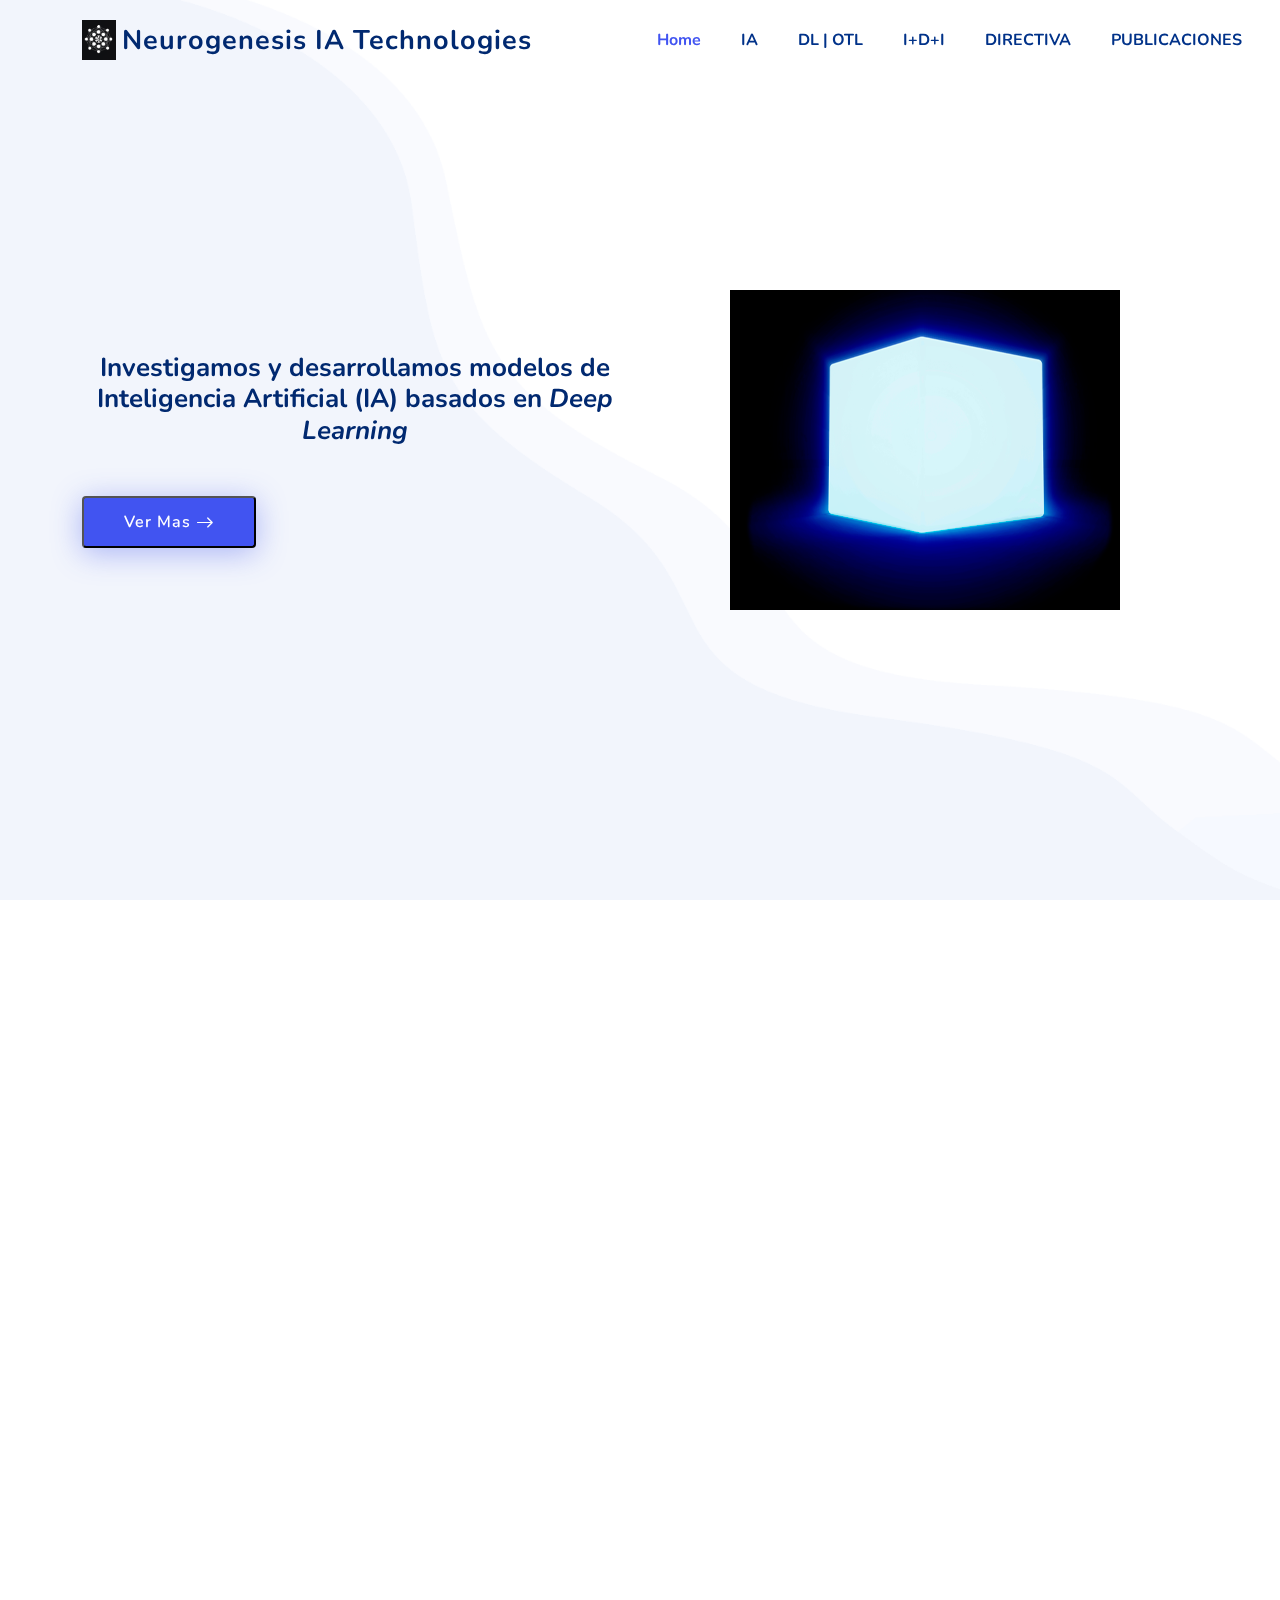
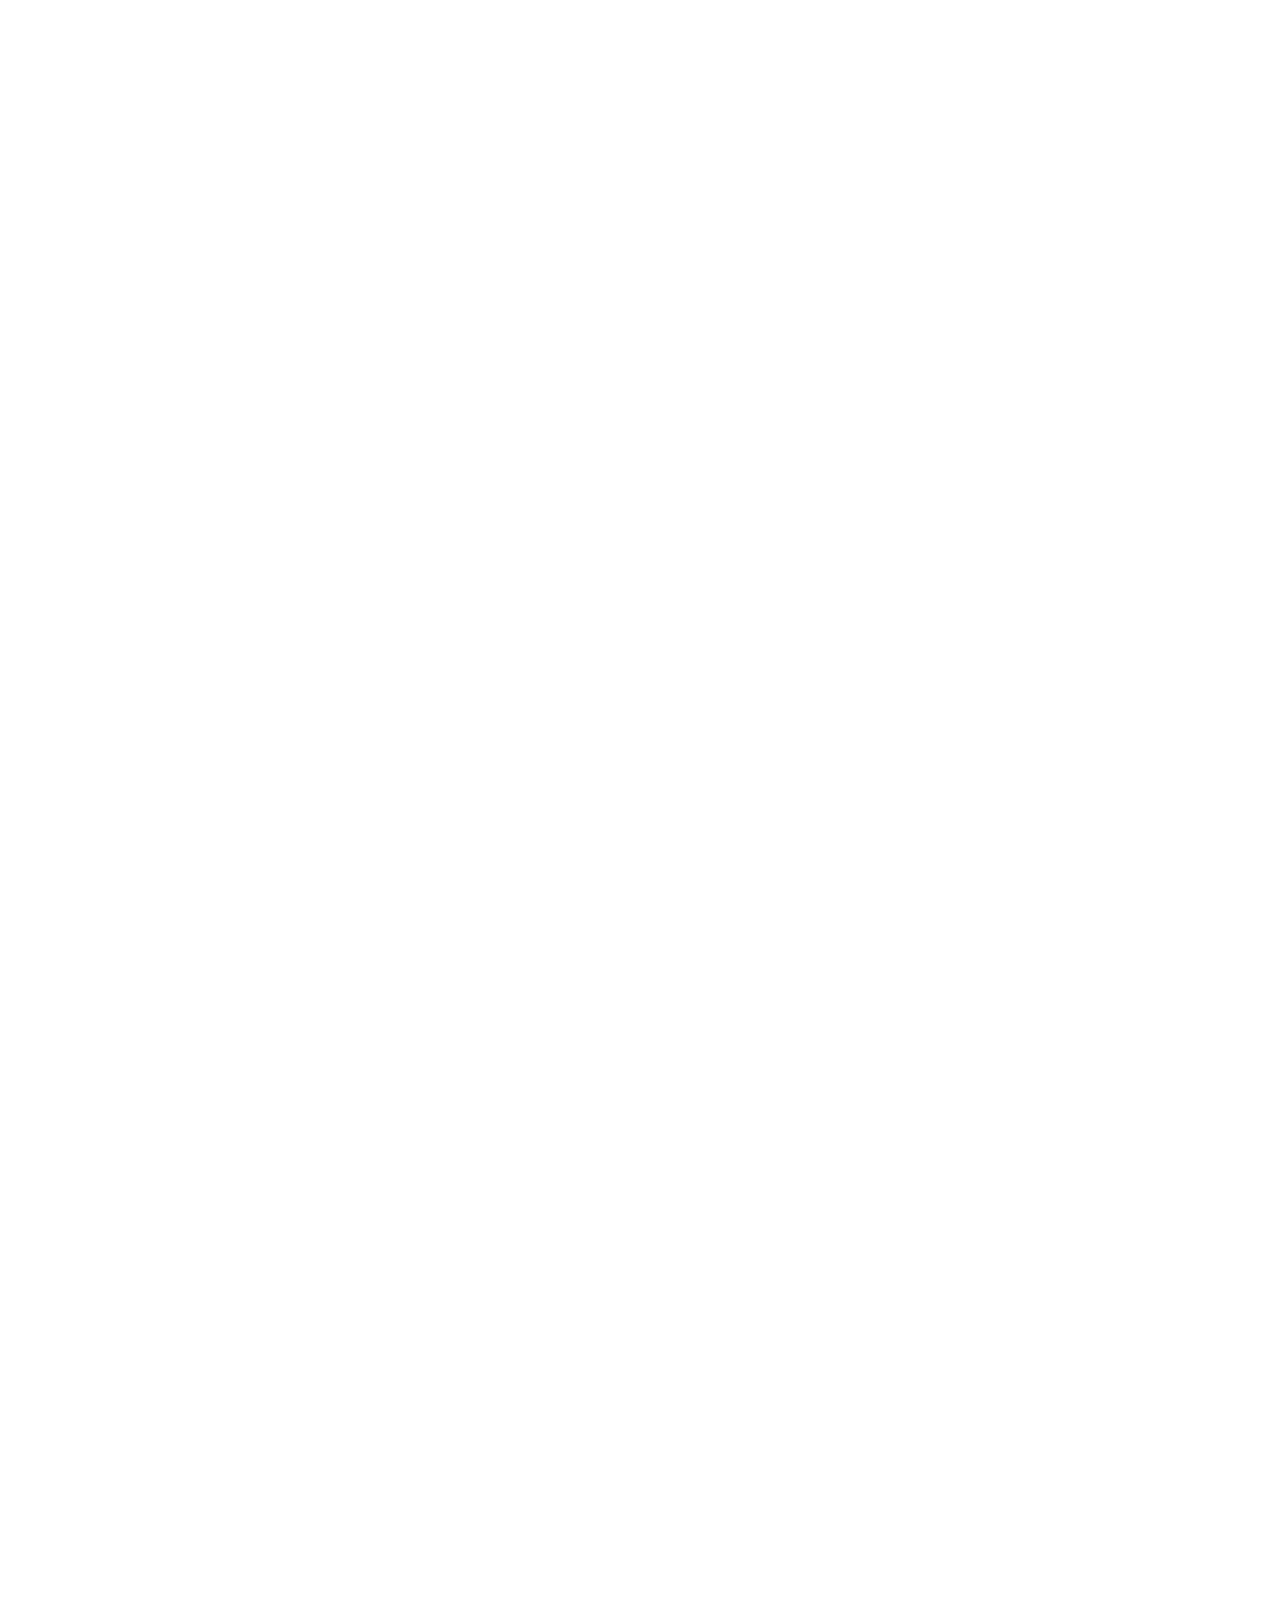
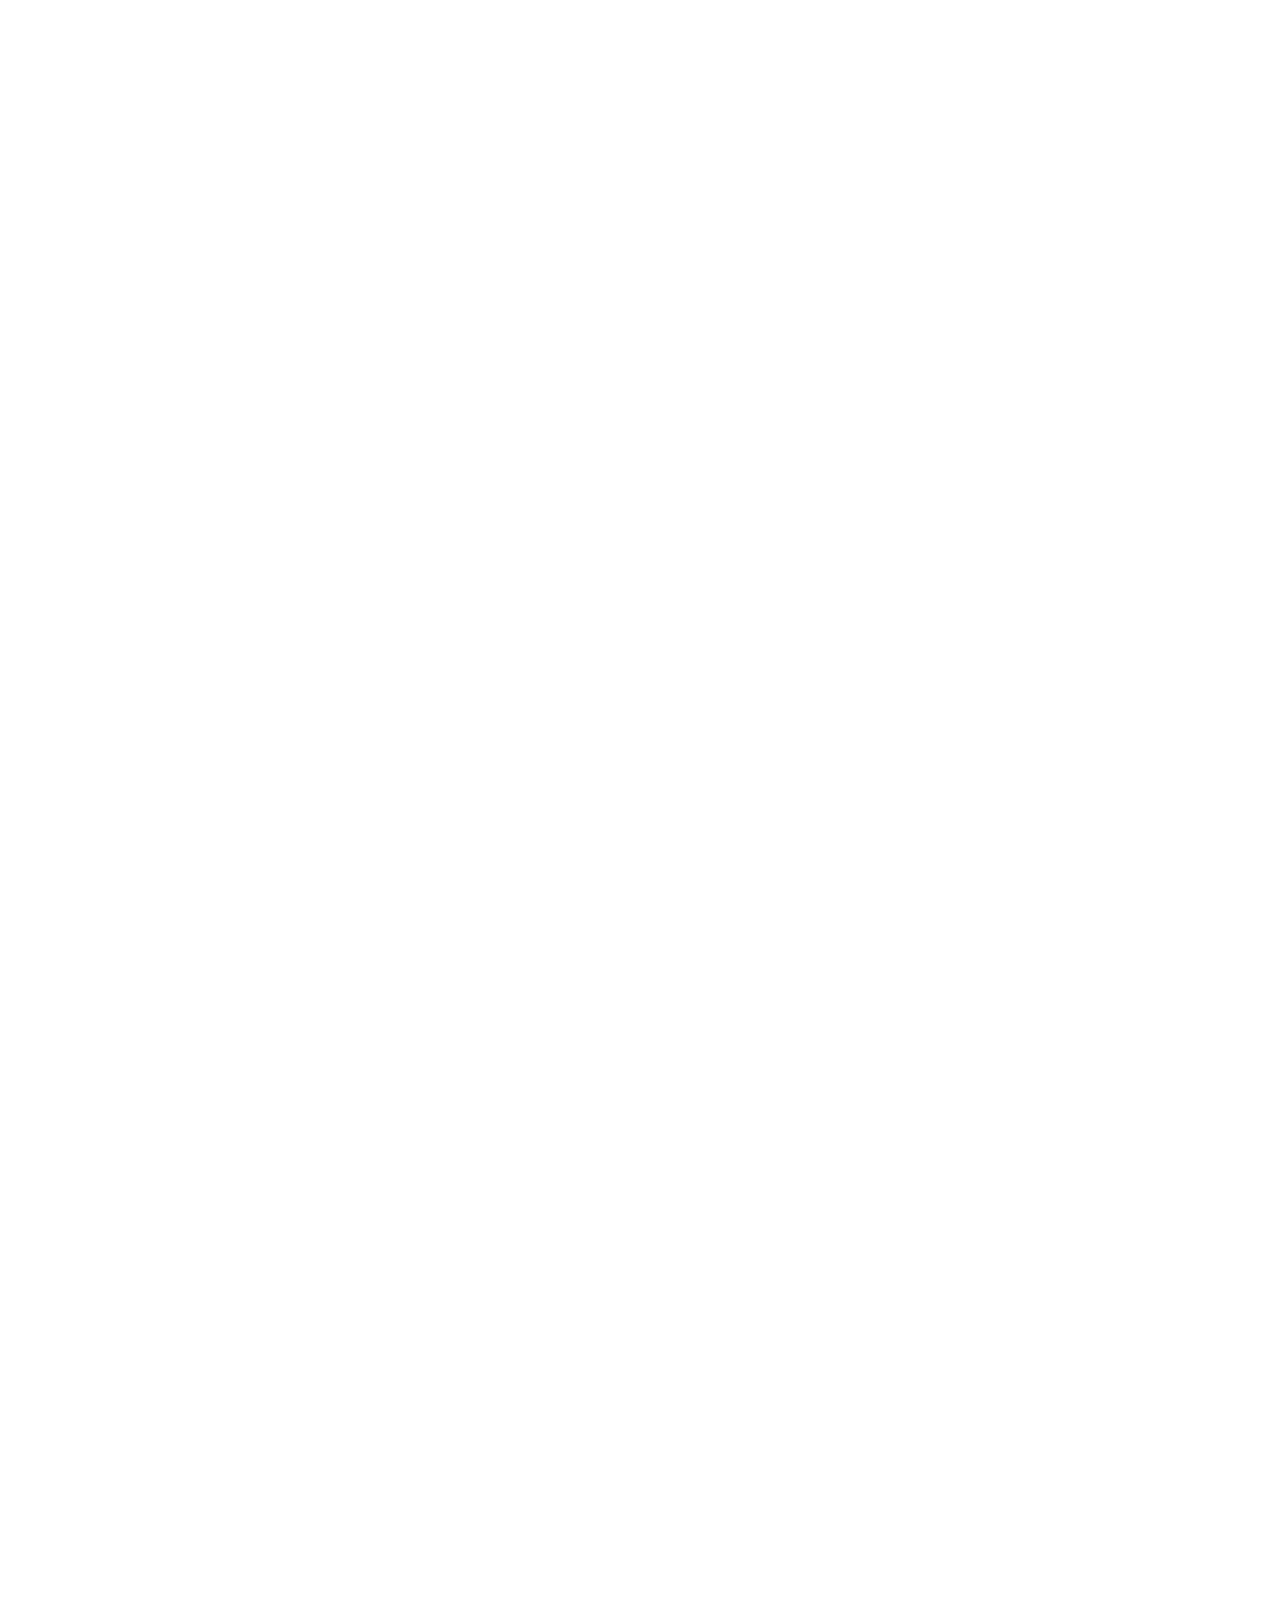
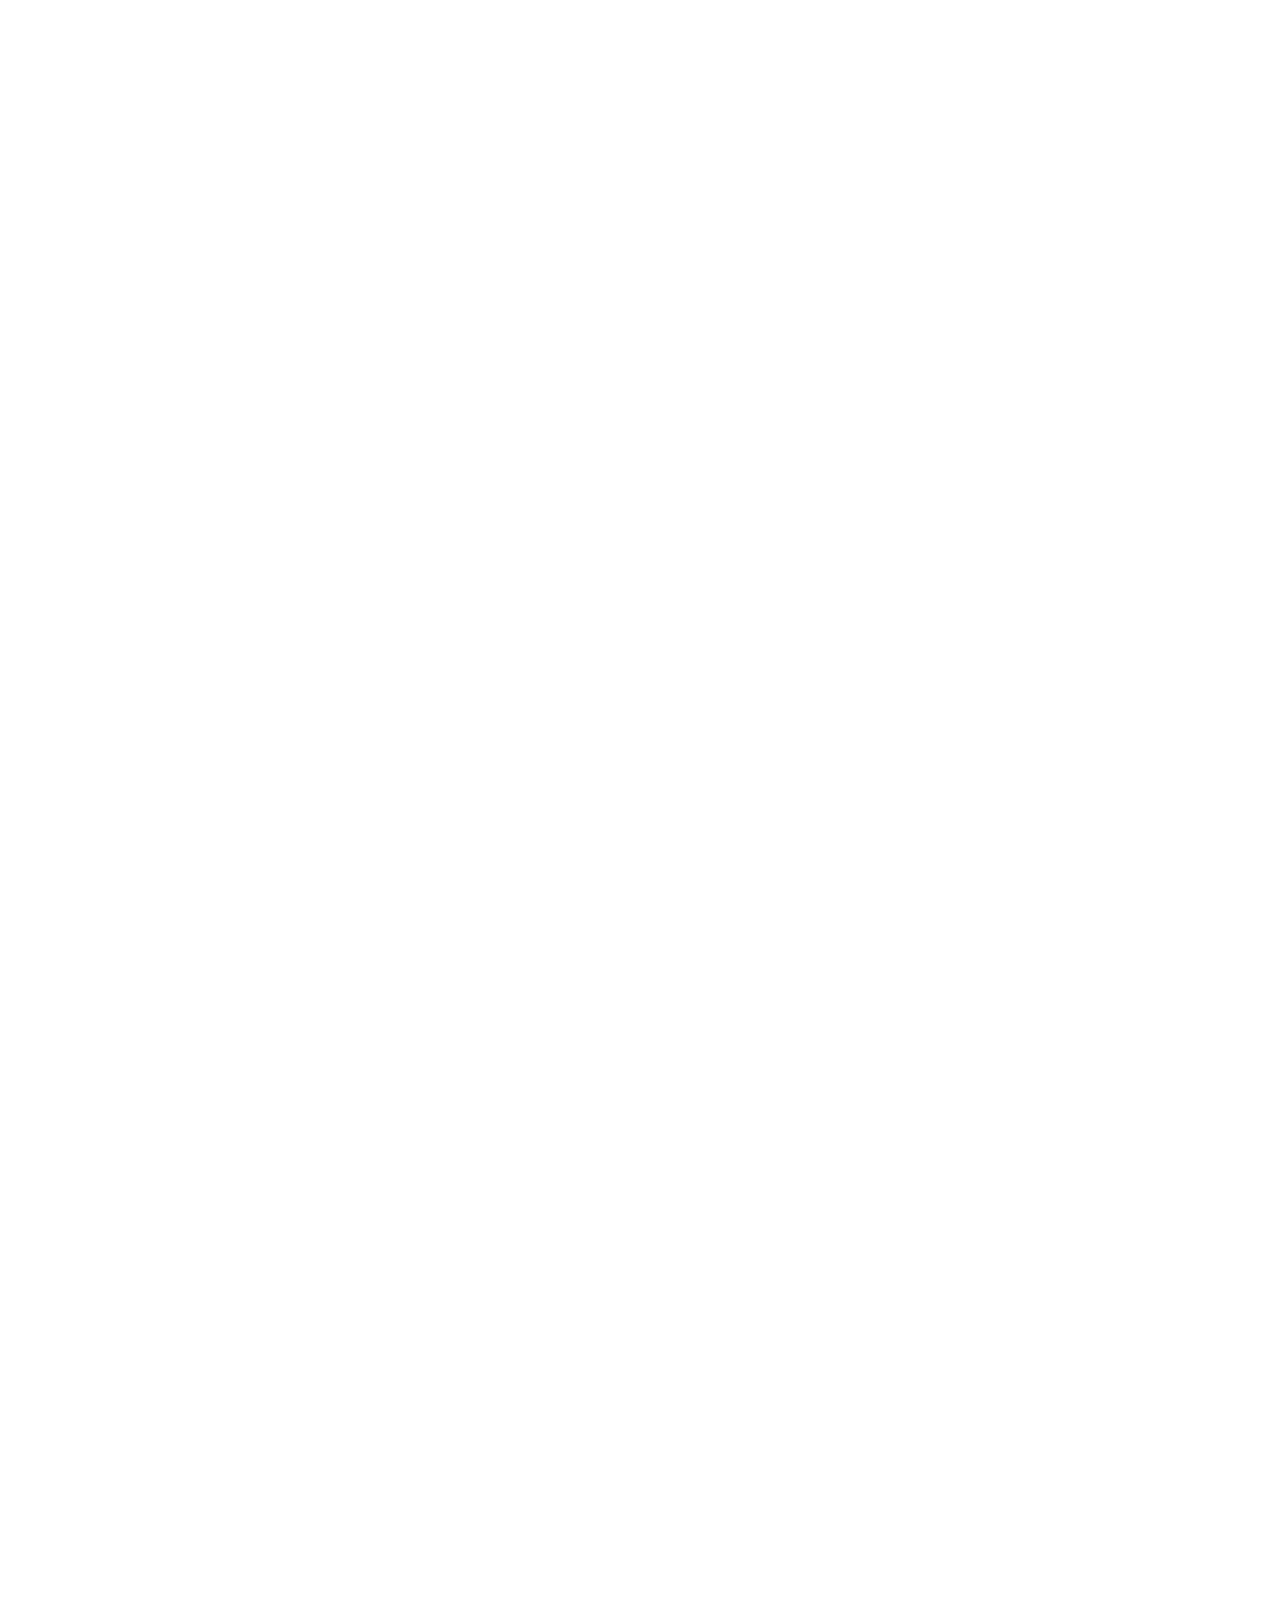
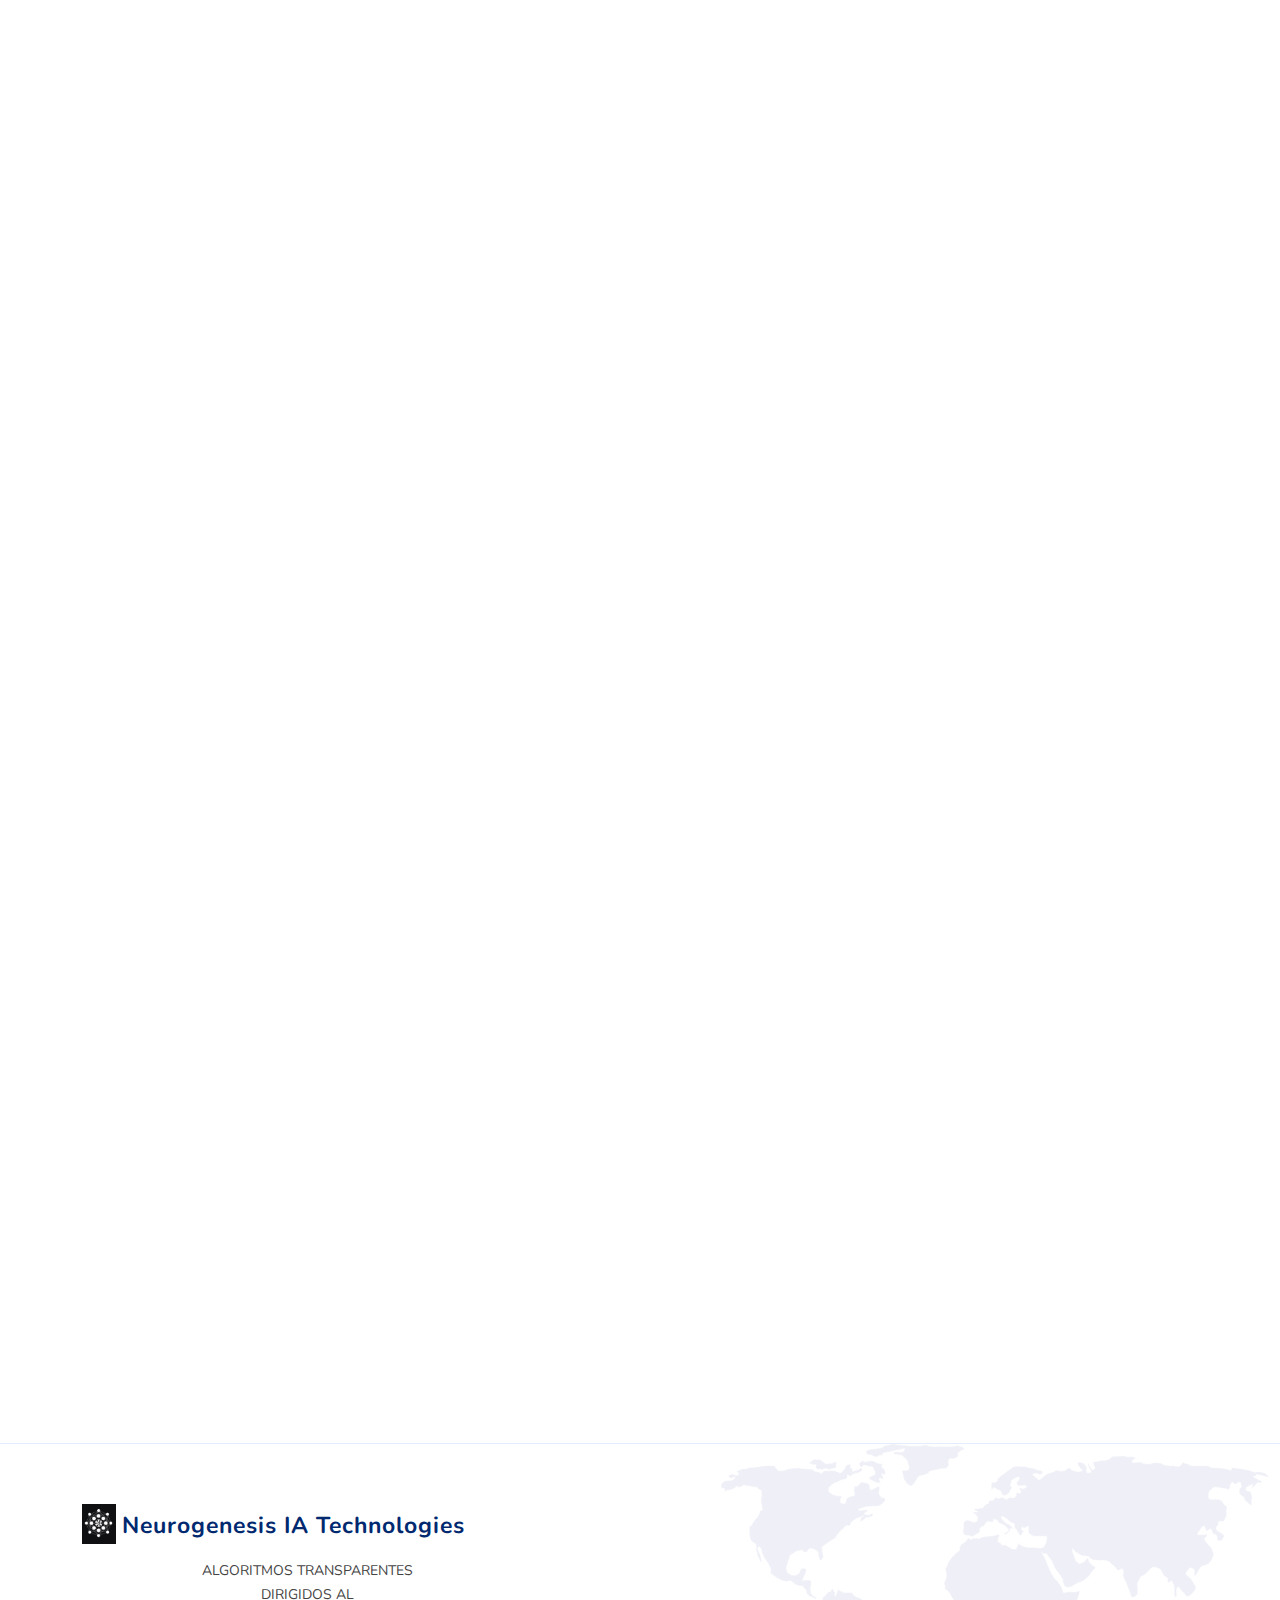
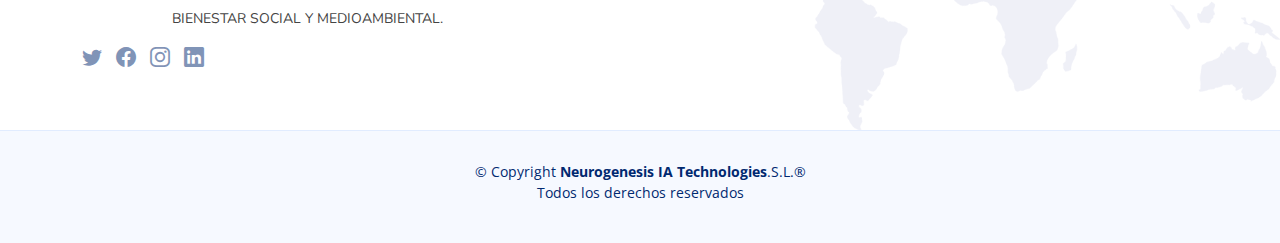
==== index.html @ 52e2e136 "Initial commit" ====
<!DOCTYPE html>
<html lang="en">

<head>
  <meta charset="utf-8">
  <meta content="width=device-width, initial-scale=1.0" name="viewport">

  <title>FlexStart Bootstrap Template - Index</title>
  <meta content="" name="description">

  <meta content="" name="keywords">

  <!-- Favicons -->
  <link href="assets/img/favicon.png" rel="icon">
  <link href="assets/img/apple-touch-icon.png" rel="apple-touch-icon">

  <!-- Google Fonts -->
  <link href="https://fonts.googleapis.com/css?family=Open+Sans:300,300i,400,400i,600,600i,700,700i|Nunito:300,300i,400,400i,600,600i,700,700i|Poppins:300,300i,400,400i,500,500i,600,600i,700,700i" rel="stylesheet">

  <!-- Vendor CSS Files -->
  <link href="assets/vendor/bootstrap/css/bootstrap.min.css" rel="stylesheet">
  <link href="assets/vendor/bootstrap-icons/bootstrap-icons.css" rel="stylesheet">
  <link href="assets/vendor/glightbox/css/glightbox.min.css" rel="stylesheet">
  <link href="assets/vendor/remixicon/remixicon.css" rel="stylesheet">
  <link href="assets/vendor/swiper/swiper-bundle.min.css" rel="stylesheet">
  <link href="assets/vendor/aos/aos.css" rel="stylesheet">
  
  
  <!-- Template Main CSS File -->
  <link href="assets/css/style.css" rel="stylesheet">

  <!-- =======================================================
  * Template Name: FlexStart - v1.11.1
  * Template URL: https://bootstrapmade.com/flexstart-bootstrap-startup-template/
  * Author: BootstrapMade.com
  * License: https://bootstrapmade.com/license/
  ======================================================== -->
</head>

<body>

  <!-- ======= Header ======= -->
  <header id="header" class="header fixed-top">
    <div class="container-fluid container-xl d-flex align-items-center justify-content-between">

      <a href="index.html" class="logo d-flex align-items-center">
        <img src="assets/img/logo.png" alt="">
        <span>Neurogenesis IA Technologies</span>
      </a>

      <nav id="navbar" class="navbar">
        <ul>
          <li><a class="nav-link scrollto active" href="#hero">Home</a></li>
          <li><a class="nav-link scrollto" href="#about">IA</a></li>
          <li><a class="nav-link scrollto" href="#services">DL | OTL</a></li>
          <li><a class="nav-link scrollto" href="#values">I+D+I</a></li>
          <li><a class="nav-link scrollto" href="#team">DIRECTIVA</a></li>
          <li><a class="nav-link scrollto" href="#recent-blog-posts">PUBLICACIONES</a></li>
          <li><a class="nav-link scrollto" href="#contact">CONTACTO</a></li>
          
        </ul>
        <i class="bi bi-list mobile-nav-toggle"></i>
      </nav><!-- .navbar -->

    </div>
  </header><!-- End Header -->

  <!-- ======= Hero Section ======= -->
  <section id="hero" class="hero d-flex align-items-center">

    <div class="container">
      <div class="row">
        <div class="col-lg-6 d-flex flex-column justify-content-center">
        <h1 data-aos="fade-up">Investigamos y desarrollamos modelos de Inteligencia Artificial (IA) basados en <i>Deep
            Learning</i> </h1>
        
      
          <span class="hideText" id="hideText" >  
            <h2 data-aos="fade-up" data-aos-delay="400"> DL | OTL es nuestra tecnología creada y patentada que interpreta el Deep Learning  para soluciones en ámbitos como la Seguridad,el Bienestar Social o la protección o la recuperación Medioambiental.
            El deep learning o aprendizaje profundo es la doctrina más compleja y desconocida dentro del machine learning. Consiste en un modelo formado por una red neuronal con un número profundo de capas de aprendizaje que posibilita unas características en el método de aprendizaje de la inteligencia artificial), cuya innovación aporte algoritmosint erpretables que posibiliten la regulación legislativa de los modelos de Inteligencia Artificial de sectores donde, por cuestiones de   interpretabilidad, se requiera de una justificación de la decisión que arroja el modelo de Red Neuronal. Para este acometido hacemos uso de la tecnología creada y patentada por nuestra empresa, a la que hemos llamado: DL | OTL</h2>
          </span>
          <div data-aos="fade-up" data-aos-delay="600">
            <div class="text-center text-lg-start">
              <button href="" class="btn-get-started scrollto d-inline-flex align-items-center justify-content-center align-self-center"
              id="leerMas_btn">
                   <span>Ver Mas</span>
                <i class="bi bi-arrow-right"></i>
              </button>
            </div>
          </div>
        </div>
        <div class="col-lg-6 hero-img" data-aos="zoom-out" data-aos-delay="200">
          <img src="assets/img/hero-img.png" class="img-fluid" alt="">
        </div>
      </div>
      </div>
    </div>

  </section><!-- End Hero -->

  <main id="main">
    <!-- ======= About Section ======= -->
    <section id="about" class="about">

      <div class="container" data-aos="fade-up">
        <div class="row gx-0">

          <div class="col-lg-6 d-flex flex-column justify-content-center" data-aos="fade-up" data-aos-delay="200">
            <div class="content">
              <h3>Qué es IA</h3>
              <h2>INTELIGENCIA ARTIFICIAL</h2>
              
              <span class="hideText1" id="hideText1" >
               <p class="p_video">Aunque se asocie comúnmente con la inteligencia humana, lo cierto es que la IA no pretende reemplazar al hombre ni           arrebatarle su trabajo o propósito de vida.<br>
                <a id="mas-video-0" data-bs-toggle="collapse" href="https://web.archive.org/web/20221024125037/https://www.neurogenesis.es/#video-0" role="button" aria-expanded="false" aria-controls="video-1" class="txt-weight-red-bold"></a>
               </p>
                <p>
                La IA, actualmente, es una herramienta, una gran cantidad de algoritmos, alimentados con datos correctos, donde cada modelo de           <i>Machine Learning</i> (ML) toma la información necesaria para aprender a mejorar sus patrones de forma autónoma.
                Esta sería la definición más básica para explicar la capacidad de una máquina en los procesos resolutivos al momento de arrojar un       resultado y su bondad o maldad dependerá del uso que pretendamos darle.
                </p>
              <p>Por este motivo, no es adecuado hacer juicios de valor sobre una IA es buena o mala: la IA será “buena” o “mala” según sea diseñada o       utilizada por el ser humano.
              </p>
            </span>
              <div class="text-center text-lg-start">
              <button href="" class="btn-read-more d-inline-flex align-items-center justify-content-center align-self-center" id="leerMas_btn1">
                  <span>Ver Mas</span>
                  <i class="bi bi-arrow-right"></i>
                </button>
                  
              </div>

              <!--<h3>Qué es DL | OTL</h3>
              <h2>DEEP LEARNING | ON THE LIGHT</h2>
              <p>
                DL | OTL es capaz de interpretar el DEEP LEARNING,
                eliminando el <i>Blackbox</i> que actualmente impide conocer el proceso
                que lleva a la conclusión obtenida por la IA y nuestra voluntad de innovar mediante la creación de algoritmos que posean el mayor número de aplicaciones posibles que posibiliten la regulación legislativa de los modelos de Inteligencia Artificial de sectores donde, por cuestiones de interpretabilidad, se requiera de una justificación de la decisión que arroja el modelo de
                Red Neuronal
              </p>
              <div class="text-center text-lg-start">
                <a href="#" class="btn-read-more d-inline-flex align-items-center justify-content-center align-self-center">
                  <span>Read More</span>
                  <i class="bi bi-arrow-right"></i>
                </a>-->
              </div>
            </div>
          

          <div class="col-lg-6 d-flex flex-column align-items-center" data-aos="zoom-out" data-aos-delay="200">
            <img src="assets/img/about.jpg" class="img-fluid1" alt="">
          <!--  <img src="assets/img/about.jpg" class="img-fluid2" alt="">-->
          </div>
        </div>
          
        </div>
      </div>

    </section><!-- End About Section -->

    <!-- ======= Values Section ======= -->
    <section id="values" class="values">

      <div class="container" data-aos="fade-up">

        <header class="section-header">
          <h2>Servicios </h2>
          <p>INVESTIGACION  - DESARROLLO - INNOVACION</p>
        </header>

        <div class="row">

          <div class="col-lg-4" data-aos="fade-up" data-aos-delay="200">
            
               <div class="box">
                 <h2>Línea de Investigación Biodiversidad FA1</h2>
                <img src="assets/img/values-1.png" class="img-fluid" alt="">
                <h3>Modelo DL | OTL con objetivo de <br>aumentar el número de colmenas en parques naturales</h3><br><br><br><br>
              
                <span class="hideText2" id="hideText2">
                <p>Investigamos los motivos reales sobre la pérdida de abejas reinas y el rumbo decadente de colmenas de abejas. Aplicando DL | OTL al modelo de réplica de conducta en los individuos de una colmena.
                La inteligencia artificial en este caso se une a la visión artificial para posibilitar la identificación de cada individuo que forma la colmena. De este modo obtenemos un registro exhaustivo sobre los diferentes patrones de cada individuo. Además de la monitorización de actividad estamos investigando los patrones existentes entre comportamiento y dos ondas que las abejas detectan perfectamente, la pueden ver y sentir. La frecuencia de onda infrarroja que estos seres ven con claridad les permite saber en todo momento la temperatura en distintas partes de la colmena. La frecuencia de onda ultravioleta lea ayuda a detectar donde se encuentra el polen. </p>
                <p>Las abejas tienen una función inestimable en el entorno que nos rodea. Comúnmente conocidas por su miel, pero desconocidas en su contribución indirecta de su trabajo en la recolección de polen. La polinización artificial ha sido un método recurrente durante los últimos años ya que la demanda de polinización va de la mano a la del consumo, bien                sea de alimentos como las almendras o cualquier alimento que necesite de polinización para dar fruto.</p>
                <p>Estamos trabajando en la innovación de un modelo DL | OTL que posibilita la restauración del orden natural en las colmenas, evitando tanto las especies invasoras que matan al enjambre a la vez que evitamos los picos de temperatura que acaban con la mayoría de las obreras.                       Estas detectan el calor y ante la decisión de recolecta mas polen o mantener la miel elaborada en la colmena, estas lógicamente optan por proteger las reservas de alimento del enjambre.
                </p>
                <p>El resultado es catastrófico, menos recolección conlleva a menos polinización natural y esto desencadena la muerte por agotamiento de las recolectoras en su afán de bajar la temperatura de las colmenas batiendo las alas.
                </p>
              </span>
              <a  class="servicio_boton" id="leerMas_btn2">
                  <span>Ver Mas</span>
                  <i class="bi bi-arrow-right"></i>
               </a>

              
            </div>
          </div>

          <div class="col-lg-4 mt-4 mt-lg-0" data-aos="fade-up" data-aos-delay="400">
            <div class="box">
              <h2>Línea de Investigación Bosques SEE</h2>
              <img src="assets/img/values-2.png" class="img-fluid" alt="">
              <h3>Modelo DL | OTL aplicado al agua<br> en entornos naturales  </h3><br>

              <span class="hideText2" id="hideText3">
              <p>Esta línea de investigación trata sobre la detección de problemas de agua antes de producirse daños irreversibles. En los parajes naturales de toda Europa se esta sucediendo un incremento en la contaminación del agua que afecta al entorno natural.</p>
              <p>Son varios los motivos que originan la contaminación o mal uso del agua en ciertas zonas de un parque natural. Recientemente nuestra compañía ha estrechado lazos con los municipios que colindan o los que pertenecen hectáreas de la reserva natural del “Elsports”, este se encuentra entre las Comunidades Autónomas de Cataluña y Aragón. Junto con el ayuntamiento de Arnés se pretende iniciar un control en tiempo real del agua.</p>
              <p>La contaminación de las granjas instauradas desde hace mucho en esta zona ha originado que suba el nivel de nitritos de las vías de agua subterráneas. Estos nitritos se filtran junto con el agua de lluvia y acaban llegando al agua del que beben la flora y fauna del entorno, ocasionado unas altas tasas de contaminación. Este es uno de los motivos principales, la sequía o la derivación del agua de los ríos hacia las poblaciones merman el caudal y en consecuencia las especies acuáticas autóctonas.Además, exige otro problema originado por la tala de parcelas próximas a un afluente, rio, embalse que son usados como regadío de plantaciones ilegales, los residuos que originan contaminan el agua. De monitorizares sabríamos la ubicación de dichas plantaciones ilegales gracias al aprendizaje del modelo de red neuronal.</p>
              <p>Gracias a este modelo basado en DL | OTL, tendríamos un informe muy exhaustivo y cada vez mas precisos, resultado del aprendizaje interpretativo de esta tecnología.</p>
            </span>
            <button href="" class="servicio_boton" id="leerMas_btn3">
              <span>Ver Mas</span>
              <i class="bi bi-arrow-right"></i>
           </button>

            </div>
          </div>

          <div class="col-lg-4 mt-4 mt-lg-0" data-aos="fade-up" data-aos-delay="600">
            <div class="box">
              <h2>Línea de Investigación Bosques SEE</h2>
              <img src="assets/img/values-3.png" class="img-fluid" alt="">
              <h3>Detección e Intervención <br> de focos de incendios.</h3><br>
              
              <span class="hideText2" id="hideText4">
              <p>Una vez recibida la señal de alerta por fuego, el tiempo pasa a ser el factor clave. Esta investigación consiste en la creación de un modelo que evalúe la mejor forma de afrontar el foco antes de su propagación</p>
              <p>Una vez ha sido detectado y cotejado con la velocidad del viento, humedad y otros factores. Dará la orden de salida a un equipo de drones que contendrán la propagación o incluso apagarán el fuego.</p>
              <p>Dependiendo de la zona y de la magnitud del incendio evaluará en caso de necesitar intervención de profesionales. La distancia que recorrerán, el tiempo en llegar son más variantes que ayudarán al modelo DL | OTL, ha definir que ordenes emitir a los drones para contener el incendio hasta la llegada de ayuda.</p>
              <p>Esta línea de investigación en esencia trata sobre los distintos factores que todo opositor a bombero o guarda forestal conoce. Coordinar según menos daños ocasione.</p>
            </span>
              <button href="" class="servicio_boton" id="leerMas_btn4">
                <span>Ver Mas</span>
                <i class="bi bi-arrow-right"></i>
             </button>
  

            </div>
          </div>

            <div class="col-lg-4 mt-4 mt-lg-0" data-aos="fade-up" data-aos-delay="600">
              <div class="box">
                <h2>Línea de Investigación Bosques SEE</h2>
                <img src="assets/img/values-4.png" class="img-fluid" alt="">
                <h3>Digitalización de la fauna y flora <br>de largo alcance</h3><br><br><br><br>

              <span class="hideText2" id="hideText5">

                <p>El dron de alta altura y largo recorrido será una de las inventivas que permita la recolección de datos sobre el entorno vegetal y animal.</p>
                
                <p>Calidad y compuestos del aire serán recopilados por este tipo de drones.</p>
                <p>Su función es contribuir a la creación de un mapa digital del entorno en el que operará.</p>
              </span>
              <button href="" class="servicio_boton" id="leerMas_btn5">
                <span>Ver Mas</span>
                <i class="bi bi-arrow-right"></i>
             </button>
  

              </div>
            </div>

            <div class="col-lg-4 mt-4 mt-lg-0" data-aos="fade-up" data-aos-delay="600">
              <div class="box">
                <h2>Línea de Desarrollo Robot Acuamattic</h2>
                <img src="assets/img/values-5.png" class="img-fluid" alt="">
                <h3>Recuperación de biodiversidad en peces ornamentales</h3>

                <span class="hideText2" id="hideText6">
                <p>El primer robot en el que estamos aplicando el modelo DL | OTL.</p>
                <p>En nuestro laboratorio trabajamos con diferentes materiales y mediante ensayos verificamos cómo estos robots posibilitan el análisis del agua en el que viven los peces ornamentales. Fácil y sencillo de instalar. </p>
                <p>Este robot reemplazará las labores mecánicas usuales de cualquier aficionado o experto contribuyendo a la mejora y optimización del entorno donde viven nuestros peces.</p>
              </span>
              <button href="" class="servicio_boton" id="leerMas_btn6">
                <span>Ver Mas</span>
                <i class="bi bi-arrow-right"></i>
             </button>
  
              </div>
            </div>

            <div class="col-lg-4 mt-4 mt-lg-0" data-aos="fade-up" data-aos-delay="600">
              <div class="box">
                <h2>Línea de Desarrollo App Acuamattic</h2>
                <img src="assets/img/values-6.png" class="img-fluid" alt="">
                <h3>Recuperación de biodiversidad en peces ornamentales</h3>
                
                <span class="hideText2" id="hideText7">

                <p>¿Es posible? ¿Podrá preservarse e incluso recuperar la biodiversidad?
                  No sólo posible, de hecho, ya lo es. El modelo de inteligencia artificial basado en DL | OTL
                  permite recrear las condiciones y estímulos necesarios que propician el fomento de cría de
                  estos peces.</p>
                  <p>Fácil de entender. A menos peces muertos menos demanda de estas maravillosas criaturas desde sus lugares de origen. La inexperiencia de todo iniciado en la Acuariofilia o en ocasiones la falta de tiempo, un viaje o cualquier imprevisto, dejan desatendidas a nuestras mascotas. Son muchos los conocimientos necesarios para evitar enfermedades,
                  parásitos y otros factores como el control exhaustivo de los parámetros del agua para cada especie los que influyen en la salud de estos.Como os imaginareis este robot estará disponible para todo tipo de usuarios, incluso las tiendas especializadas contaran con una versión adaptada a torres de acuarios. </p>
                </span>
                <button href="" class="servicio_boton" id="leerMas_btn7">
                  <span>Ver Mas</span>
                  <i class="bi bi-arrow-right"></i>
               </button>
    

              </div>
            </div>

            <div class="col-lg-4 mt-4 mt-lg-0" data-aos="fade-up" data-aos-delay="600">
              <div class="box">
                <h2>Línea de Desarrollo JuezSW</h2>
                <img src="assets/img/values-7.png" class="img-fluid" alt="">
                <h3>Modelo DL | OTL aplicado al campo de <br>la administración concursal</h3><br>

                <span class="hideText2" id="hideText8">

                <p>Sin la tecnología DL | OTL, seria imposible aplicar inteligencia     artificial al sector de la administración concursal del departamento de Justicia. Es aquí donde la nueva tecnología rompe la opaca barrera que impide el uso de la inteligencia artificial por cuestiones comprensiblemente éticas.</p>

                <p>Un modelo basado en el deep learning clásico siempre genera blackbox, esto significa que,aunque arroja un resultado correcto, es imposible saber los ¿Cómo?, ¿Por qué?, además de las rutas de decisión que justifiquen la razón del resultado.</p>
                <p>Con DL | OTL hemos conseguido iniciar una herramienta que opera en el sector legal, en realidad es aplicable a todos los campos de la justicia. Neurogenesis tiene un contrato en vigor con la Plataforma digital subastas España. Esta plataforma acreditada, ofrece un servicio que permite acceder a los activos a liquidar en un plan de liquidación,
                  estos han sido aprobados jurídicamente previamente y en este plan se detallan los procesos de liquidación o fases del concurso de acreedores. </p>
                <p>Juezsw, crea el plan de liquidación en base a las ultimas leyes aplicables según sean publicadas en el boletín oficial del estado. Su entrenamiento se realiza con un data de casos reales, los cuales han dado su consentimiento legal para ser usados con este fin. La técnica DL | OTL no solo crea el plan, lo gestiona y aplica, también lo interpreta y
                justifica creando un dosier paralelo anexo al plan de liquidación en el que justifica cada decisión tomada en su creación y su ejecución.</p>
              </span>
              <button href="" class="servicio_boton" id="leerMas_btn8">
                <span>Ver Mas</span>
                <i class="bi bi-arrow-right"></i>
             </button>
  

              </div>
            </div>

            <div class="col-lg-4 mt-4 mt-lg-0" data-aos="fade-up" data-aos-delay="600">
              <div class="box">
                <h2>Línea de Innovación DL | OTL</h2>
                <img src="assets/img/values-8.png" class="img-fluid" alt="">
                <h3>Patentada la Interpretabilidad en <br>Redes Neuronales basadas en
                  <br>Aprendizaje Profundo</h3>

                  <span class="hideText2" id="hideText9">

                  <p>El mes de febrero del 2022 pasará a la historia de la inteligencia artificial como el mes en el que se registró la propiedad intelectual, se creo el registro de la patente y se depositó ante notario de la ciudad de Barcelona las dos copias con los dataset, los modelo de red
                    neuronal y las comparativas entre el DL Classic y el DL | OTL. </p>
                  <p>Esta innovación ha sido bien acogida por la comunidad científica y son varias las menciones que continúan haciéndose en diferentes medios de comunicación. Publicaciones de las que estamos muy agradecidos a la vez que entusiasmados.</p>
                  <p>Las posibilidades que otorga esta innovación científica lograrán aportar un correcto uso de esta herramienta. Su regulación legislativa en base a la ley vigente marca el año 2022 como el punto de partida entre un antes y después, en la aplicación de inteligencia         artificial con fines que aporten bienestar social y medioambiental.</p>
                </span>
                <button href="" class="servicio_boton" id="leerMas_btn9">
                  <span>Ver Mas</span>
                  <i class="bi bi-arrow-right"></i>
               </button>
    
              </div>
            </div>

            <div class="col-lg-4 mt-4 mt-lg-0" data-aos="fade-up" data-aos-delay="600">
              <div class="box">
                <h2>Línea de Investigación Acuamattic dataset</h2>
                <img src="assets/img/values-9.png" class="img-fluid" alt="">
                <h3>Patentado y registrado el dataset Acuamattic</h3><br><br>

                <span class="hideText2" id="hideText10">

                <p>El primer dataset y modelo de inteligencia artificial con tecnología  DL | OTL, es utilizado con fines medioambientales. Su función consiste en parar una masacre que ha estado ante nuestros ojos y no éramos conscientes del daño que estaba haciendo a millones de especieshasta llevarlas a su extinción en algunos casos.</p>
                <p>Los peces ornamentales son importados desde criaderos especializados y normalmente estos criaderos suelen estar situados cerca del hábitat en el que habitan las diferentes especies.Los pescadores de estas regiones comenzaron a cambiar sus rutinas de pesca adaptándolas a la pesca en vida de los peces tropicales que por razones económicas les resultaban        mucho más rentables.Este es el problema y el modelo de negocio basado en el consumismo.</p>
                <p>Nuestra solución reinvierte el daño causado devolviendo lo tomado anteriormente y potenciando tanto la biodiversidad de las especies como el hábitat de dónde provienen,todo esto sin perjudicar la cadena de valor, consiguiendo reinvertirla para que la economía en lugar de ser consumista sea productiva. Algo sólo posible con las herramientas actuales en inteligencia artificial y que junto a servicios cloud como los
                  ofrecidos por AWS pueden dar vida a ACUAMATTIC, dando un paso adelante agigantado en la no necesidad de conocimientos profesionales, propiciando el aumento de la conservación de peces sanos en acuarios de personal inexperto o experto que quieran dedicar tiempo en              tener mas acuarios, por ejemplo.</p>
                <p>La IA ya está testeada y preparada para salir al mercado junto con el modelo comercializable mecánico (Robot), que ha sido testeado durante dos años y medio, con resultados inmejorables. Peces que no enferman es igual a peces que no mueren y viven en una situación propicia y                saludable, pero ACUAMATTIC va mas allá y debido al control en la regulación de los parámetros del agua conseguimos reproducir los estímulos químicos necesarios para que las especies interpreten éstas en época de desove y cría. La oferta estará ahora en el lugar del destino y esto repercutirá directamente en el hábitat origen, ya que dejará de existir demanda por estos peces. Esto conlleva a una inevitable      cadena de valor reinvertida que mantiene el valor y los beneficios con la diferencia de que, en lugar de cazar los recursos, éstos son producidos en nuestros acuarios y las tiendas son las mediadoras entre criadores y compradores.
                La repercusión medioambiental es incalculable, no sólo por salvar a miles de millones de peces y evitar su extinción, también por la oportunidad de negocio en la aplicación de algoritmos verdes propiedad de Neurogenesis IA Technologies.</p>

              </span>
              <button href="" class="servicio_boton" id="leerMas_btn10">
                <span>Ver Mas</span>
                <i class="bi bi-arrow-right"></i>
             </button>
  
              </div>
            </div>
          </div>
        </div>
      </div>
    </section><!-- End Values Section -->

    <!-- ======= Counts Section ======= 
    <section id="counts" class="counts">
      <div class="container" data-aos="fade-up">

        <div class="row gy-4">

          <div class="col-lg-3 col-md-6">
            <div class="count-box">
              <i class="bi bi-emoji-smile"></i>
              <div>
                <span data-purecounter-start="0" data-purecounter-end="232" data-purecounter-duration="1" class="purecounter"></span>
                <p>Happy Clients</p>
              </div>
            </div>
          </div>

          <div class="col-lg-3 col-md-6">
            <div class="count-box">
              <i class="bi bi-journal-richtext" style="color: #ee6c20;"></i>
              <div>
                <span data-purecounter-start="0" data-purecounter-end="521" data-purecounter-duration="1" class="purecounter"></span>
                <p>Projects</p>
              </div>
            </div>
          </div>

          <div class="col-lg-3 col-md-6">
            <div class="count-box">
              <i class="bi bi-headset" style="color: #15be56;"></i>
              <div>
                <span data-purecounter-start="0" data-purecounter-end="1463" data-purecounter-duration="1" class="purecounter"></span>
                <p>Hours Of Support</p>
              </div>
            </div>
          </div>

          <div class="col-lg-3 col-md-6">
            <div class="count-box">
              <i class="bi bi-people" style="color: #bb0852;"></i>
              <div>
                <span data-purecounter-start="0" data-purecounter-end="15" data-purecounter-duration="1" class="purecounter"></span>
                <p>Hard Workers</p>
              </div>
            </div>
          </div>

        </div>

      </div>
    </section>
     End Counts Section -->

    <!-- ======= Features Section ======= 
    <section id="features" class="features">

      <div class="container" data-aos="fade-up">

        <header class="section-header">
          <h2>Features</h2>
          <p>Laboriosam et omnis fuga quis dolor direda fara</p>
        </header>

        <div class="row">

          <div class="col-lg-6">
            <img src="assets/img/features.png" class="img-fluid" alt="">
          </div>

          <div class="col-lg-6 mt-5 mt-lg-0 d-flex">
            <div class="row align-self-center gy-4">

              <div class="col-md-6" data-aos="zoom-out" data-aos-delay="200">
                <div class="feature-box d-flex align-items-center">
                  <i class="bi bi-check"></i>
                  <h3>Eos aspernatur rem</h3>
                </div>
              </div>

              <div class="col-md-6" data-aos="zoom-out" data-aos-delay="300">
                <div class="feature-box d-flex align-items-center">
                  <i class="bi bi-check"></i>
                  <h3>Facilis neque ipsa</h3>
                </div>
              </div>

              <div class="col-md-6" data-aos="zoom-out" data-aos-delay="400">
                <div class="feature-box d-flex align-items-center">
                  <i class="bi bi-check"></i>
                  <h3>Volup amet voluptas</h3>
                </div>
              </div>

              <div class="col-md-6" data-aos="zoom-out" data-aos-delay="500">
                <div class="feature-box d-flex align-items-center">
                  <i class="bi bi-check"></i>
                  <h3>Rerum omnis sint</h3>
                </div>
              </div>

              <div class="col-md-6" data-aos="zoom-out" data-aos-delay="600">
                <div class="feature-box d-flex align-items-center">
                  <i class="bi bi-check"></i>
                  <h3>Alias possimus</h3>
                </div>
              </div>

              <div class="col-md-6" data-aos="zoom-out" data-aos-delay="700">
                <div class="feature-box d-flex align-items-center">
                  <i class="bi bi-check"></i>
                  <h3>Repellendus mollitia</h3>
                </div>
              </div>

            </div>
          </div>

        </div> / row -->

        <!-- Feature Tabs -->
        <!--<div class="row feture-tabs" data-aos="fade-up">
          <div class="col-lg-6">
            <h3>Neque officiis dolore maiores et exercitationem quae est seda lidera pat claero</h3>-->

            <!-- Tabs -->
          <!--  <ul class="nav nav-pills mb-3">
              <li>
                <a class="nav-link active" data-bs-toggle="pill" href="#tab1">Saepe fuga</a>
              </li>
              <li>
                <a class="nav-link" data-bs-toggle="pill" href="#tab2">Voluptates</a>
              </li>
              <li>
                <a class="nav-link" data-bs-toggle="pill" href="#tab3">Corrupti</a>
              </li>
            </ul>-->
            <!-- End Tabs -->

            <!-- Tab Content -->
            <!--<div class="tab-content">

              <div class="tab-pane fade show active" id="tab1">
                <p>Consequuntur inventore voluptates consequatur aut vel et. Eos doloribus expedita. Sapiente atque consequatur minima nihil quae aspernatur quo suscipit voluptatem.</p>
                <div class="d-flex align-items-center mb-2">
                  <i class="bi bi-check2"></i>
                  <h4>Repudiandae rerum velit modi et officia quasi facilis</h4>
                </div>
                <p>Laborum omnis voluptates voluptas qui sit aliquam blanditiis. Sapiente minima commodi dolorum non eveniet magni quaerat nemo et.</p>
                <div class="d-flex align-items-center mb-2">
                  <i class="bi bi-check2"></i>
                  <h4>Incidunt non veritatis illum ea ut nisi</h4>
                </div>
                <p>Non quod totam minus repellendus autem sint velit. Rerum debitis facere soluta tenetur. Iure molestiae assumenda sunt qui inventore eligendi voluptates nisi at. Dolorem quo tempora. Quia et perferendis.</p>
              </div>-->
              <!-- End Tab 1 Content -->

              <!--<div class="tab-pane fade show" id="tab2">
                <p>Consequuntur inventore voluptates consequatur aut vel et. Eos doloribus expedita. Sapiente atque consequatur minima nihil quae aspernatur quo suscipit voluptatem.</p>
                <div class="d-flex align-items-center mb-2">
                  <i class="bi bi-check2"></i>
                  <h4>Repudiandae rerum velit modi et officia quasi facilis</h4>
                </div>
                <p>Laborum omnis voluptates voluptas qui sit aliquam blanditiis. Sapiente minima commodi dolorum non eveniet magni quaerat nemo et.</p>
                <div class="d-flex align-items-center mb-2">
                  <i class="bi bi-check2"></i>
                  <h4>Incidunt non veritatis illum ea ut nisi</h4>
                </div>
                <p>Non quod totam minus repellendus autem sint velit. Rerum debitis facere soluta tenetur. Iure molestiae assumenda sunt qui inventore eligendi voluptates nisi at. Dolorem quo tempora. Quia et perferendis.</p>
              </div>-->
              <!-- End Tab 2 Content -->

              <!--<div class="tab-pane fade show" id="tab3">
                <p>Consequuntur inventore voluptates consequatur aut vel et. Eos doloribus expedita. Sapiente atque consequatur minima nihil quae aspernatur quo suscipit voluptatem.</p>
                <div class="d-flex align-items-center mb-2">
                  <i class="bi bi-check2"></i>
                  <h4>Repudiandae rerum velit modi et officia quasi facilis</h4>
                </div>
                <p>Laborum omnis voluptates voluptas qui sit aliquam blanditiis. Sapiente minima commodi dolorum non eveniet magni quaerat nemo et.</p>
                <div class="d-flex align-items-center mb-2">
                  <i class="bi bi-check2"></i>
                  <h4>Incidunt non veritatis illum ea ut nisi</h4>
                </div>
                <p>Non quod totam minus repellendus autem sint velit. Rerum debitis facere soluta tenetur. Iure molestiae assumenda sunt qui inventore eligendi voluptates nisi at. Dolorem quo tempora. Quia et perferendis.</p>
              </div>-->
              <!-- End Tab 3 Content -->

          <!--  </div>

          </div>

          <div class="col-lg-6">
            <img src="assets/img/features-2.png" class="img-fluid" alt="">
          </div>

        </div>-->
        <!-- End Feature Tabs -->

        <!-- Feature Icons -->
        <!--<div class="row feature-icons" data-aos="fade-up">
          <h3>Ratione mollitia eos ab laudantium rerum beatae quo</h3>

          <div class="row">

            <div class="col-xl-4 text-center" data-aos="fade-right" data-aos-delay="100">
              <img src="assets/img/features-3.png" class="img-fluid p-4" alt="">
            </div>

            <div class="col-xl-8 d-flex content">
              <div class="row align-self-center gy-4">

                <div class="col-md-6 icon-box" data-aos="fade-up">
                  <i class="ri-line-chart-line"></i>
                  <div>
                    <h4>Corporis voluptates sit</h4>
                    <p>Consequuntur sunt aut quasi enim aliquam quae harum pariatur laboris nisi ut aliquip</p>
                  </div>
                </div>

                <div class="col-md-6 icon-box" data-aos="fade-up" data-aos-delay="100">
                  <i class="ri-stack-line"></i>
                  <div>
                    <h4>Ullamco laboris nisi</h4>
                    <p>Excepteur sint occaecat cupidatat non proident, sunt in culpa qui officia deserunt</p>
                  </div>
                </div>

                <div class="col-md-6 icon-box" data-aos="fade-up" data-aos-delay="200">
                  <i class="ri-brush-4-line"></i>
                  <div>
                    <h4>Labore consequatur</h4>
                    <p>Aut suscipit aut cum nemo deleniti aut omnis. Doloribus ut maiores omnis facere</p>
                  </div>
                </div>

                <div class="col-md-6 icon-box" data-aos="fade-up" data-aos-delay="300">
                  <i class="ri-magic-line"></i>
                  <div>
                    <h4>Beatae veritatis</h4>
                    <p>Expedita veritatis consequuntur nihil tempore laudantium vitae denat pacta</p>
                  </div>
                </div>

                <div class="col-md-6 icon-box" data-aos="fade-up" data-aos-delay="400">
                  <i class="ri-command-line"></i>
                  <div>
                    <h4>Molestiae dolor</h4>
                    <p>Et fuga et deserunt et enim. Dolorem architecto ratione tensa raptor marte</p>
                  </div>
                </div>

                <div class="col-md-6 icon-box" data-aos="fade-up" data-aos-delay="500">
                  <i class="ri-radar-line"></i>
                  <div>
                    <h4>Explicabo consectetur</h4>
                    <p>Est autem dicta beatae suscipit. Sint veritatis et sit quasi ab aut inventore</p>
                  </div>
                </div>

              </div>
            </div>

          </div>

        </div>-->
        <!-- End Feature Icons -->

      <!--</div>

    </section>-->
    <!-- End Features Section -->

    <!-- ======= Services Section ======= -->
    <section id="services" class="services">

      <div class="container" data-aos="fade-up">

        <header class="section-header">
          <h2>Tecnología</h2>
          <p> DL | OTL</p>
        </header>

        <div class="row gy-4">

          <div class="col-lg-4 col-md-6" data-aos="fade-up" data-aos-delay="200">
            <div class="service-box blue">
              <i class="ri-discuss-line icon"></i>
              <h3>Que es DL | OTL</h3>
              
              <span class="hideText2" id="hideServ1">
              <p>DL | OTL es capaz de interpretar el DEEP LEARNING,
                eliminando el <i>Blackbox</i> que actualmente impide conocer el proceso
                que lleva a la conclusión obtenida por la IA y nuestra voluntad de innovar mediante la creación de algoritmos que posean el mayor número de aplicaciones posibles que posibiliten la regulación legislativa de los modelos de Inteligencia Artificial de sectores donde, por cuestiones de interpretabilidad, se requiera de una justificación de la decisión que arroja el modelo de Red Neuronal.</p>
                </span>
              <a  class="read-more"id="leerMas_btn11" >
                <span>Ver Mas</span>
                <i class="bi bi-arrow-right"></i></a>
            </div>
          </div>


          <div class="col-lg-4 col-md-6" data-aos="fade-up" data-aos-delay="300">
            <div class="service-box orange">
              <i class="ri-discuss-line icon"></i>
              <h3>Registro asociativo <br>en interpretaciones según <br>decisión y
                conclusión</h3>
              
              <span class="hideText2" id="hideServ2">
                <p>Hemos intentado reflejar gráficamente en los siguientes videos el
                funcionamiento de una red neuronal de IA y nuestro OTL:<br>
                Las diferentes figuras geométricas se crean según la ruta recorrida en cada interpretación.
                El contenido de cada geometría lo forman las deducciones resultantes de la cohesión neuronal.</p>
                <p>La unión de estos vértices/deducciones, forman una estructura con aristas/rutas entre lasdisti ntas neuronas que debidamente programadas
                  según el peso que el modelo de redes neuronales en cuestión requiera para arrojar la solución esperada.</p>
                <p>A esta figura geométrica le asignamos un valor de “pensamiento” Finalmente y así obtenemos una simbología compuesta de variantes
                  fácilmente interpretables que facilitan el auto aprendizaje de la red neuronal a la vez que justifica y define el pensamiento del          modelo. </p>
                </span>
                <a  class="read-more" id="leerMas_btn12" >
                  <span>Ver Mas</span>
                  <i class="bi bi-arrow-right"></i></a>
  
            </div>
          </div>

          <div class="col-lg-4 col-md-6" data-aos="fade-up" data-aos-delay="400">
            <div class="service-box green">
              <i class="ri-discuss-line icon"></i>
              <h3>Orden y registro con DL | OTL en Red neuronal</h3>
              
              <span class="hideText2" id="hideServ3">

              <p class="p_video">A cada vértice o nodo asignamos una huella o código numérico, tal y como.</p>
              <p>Este código numérico nos informa de cuándo se activa de cada neurona artificial y recoge determinados valores.<br></p>
            </span>
             <a  class="read-more"id="leerMas_btn13" 
              <span>Ver Mas</span>
              <i class="bi bi-arrow-right"></i></a>
            </div>
          </div>

          <div class="col-lg-4 col-md-6" data-aos="fade-up" data-aos-delay="500">
            <div class="service-box red">
              <i class="ri-discuss-line icon"></i>
              <h3>Proceso de aprendizaje entre capas <br> DL | OTL</h3>
              
              <span class="hideText2" id="hideServ4">
              <p class="p_video">Es una parte mecánica pequeña y estable de los nodos que se generan del pensamiento del OTL, si observas es amoldable,            está vivo, pero el peso o función asignado a cada neurona posibilita contener el objetivo del resultado sin que divague a la vez que          ofrece un margen de adaptación según su aprendizaje entre capa y capa. <br></p>
              <p>Está aprendiendo el ¿Por qué? y el ¿Cómo?<br></p>

            </span>
            <a  class="read-more" id="leerMas_btn14" >
              <span>Ver Mas</span>
              <i class="bi bi-arrow-right"></i></a>
            </div>
          </div>

          <div class="col-lg-4 col-md-6" data-aos="fade-up" data-aos-delay="600">
            <div class="service-box purple">
              <i class="ri-discuss-line icon"></i>
              <h3>Análisis DL | OTL de sentimiento</h3>
              
              <span class="hideText2" id="hideServ5">
              <p class="p_video">Estamos viendo la representación gráfica del análisis de sentimiento. Es un punto controvertido dentro del Machine Learning, desde Neurogenesis tenemos nuestra propia visión sobre este tema, nuestro objetivo no es dotar de sentimiento a un modelo de inteligencia artificial.<br></p>
              <p class="p_oculto">Aunque se podría dotar de sentimiento aplicando DL | OTL, y no descartamos para futuras investigaciones dedicadas a la interacción social. En la actualidad se utiliza el análisis de sentimiento para evaluar el estado de humor, felicidad, tristeza, enfado, alegría, frustración, estrés, etc. Mediante el análisis de las palabras de textos, el tono de voz en audio, expresiones faciales o conducta corporal se puede generar patrones que identifiquen el estado de sentimiento mediante
              asociación. </p>

              <p>Neurogenesis IA Technologies avanza en una de sus líneas de  investigación sobre los    sentimientos creando patrones DL | OTL, el objetivo de esta investigación está enfocado al análisis de los    sentimientos. Lo que nos interesa es clasificar por color según que
              sentimiento desde sus opuestos. Por ejemplo, amor y odio, son dos sentimientos entrelazados que pueden variar de un estado a otro rápidamente, además estos se asocian e influyen en otros sentimientos. Si dotáramos al amor del color rojo y al odio del color opuesto a este, el verde y a su vez usamos una esfera de color en 3D, podemos            aplicar estos opuestos según color primario y secundario, una vez hecho esto medir la distancia en la que se encuentran con respecto a otros puntos identificados mediante análisis de sentimiento. Lo que conseguimos con este experimento es asignar un medio de aprendizaje interpretable y cuantificable mediante color/geometría y por lo tanto aplicable a modelos de DL | OTL. <br></p>

            </span>
            <a  class="read-more" id="leerMas_btn15" >
              <span>Ver Mas</span>
              <i class="bi bi-arrow-right"></i></a>
            </div>
          </div>

          
        </div>

      </div>

    </section>
    <!-- End Services Section -->

    <!-- ======= Pricing Section ======= -->
    <!--<section id="pricing" class="pricing">

      <div class="container" data-aos="fade-up">

        <header class="section-header">
          <h2>Pricing</h2>
          <p>Check our Pricing</p>
        </header>

        <div class="row gy-4" data-aos="fade-left">

          <div class="col-lg-3 col-md-6" data-aos="zoom-in" data-aos-delay="100">
            <div class="box">
              <h3 style="color: #07d5c0;">Free Plan</h3>
              <div class="price"><sup>$</sup>0<span> / mo</span></div>
              <img src="assets/img/pricing-free.png" class="img-fluid" alt="">
              <ul>
                <li>Aida dere</li>
                <li>Nec feugiat nisl</li>
                <li>Nulla at volutpat dola</li>
                <li class="na">Pharetra massa</li>
                <li class="na">Massa ultricies mi</li>
              </ul>
              <a href="#" class="btn-buy">Buy Now</a>
            </div>
          </div>

          <div class="col-lg-3 col-md-6" data-aos="zoom-in" data-aos-delay="200">
            <div class="box">
              <span class="featured">Featured</span>
              <h3 style="color: #65c600;">Starter Plan</h3>
              <div class="price"><sup>$</sup>19<span> / mo</span></div>
              <img src="assets/img/pricing-starter.png" class="img-fluid" alt="">
              <ul>
                <li>Aida dere</li>
                <li>Nec feugiat nisl</li>
                <li>Nulla at volutpat dola</li>
                <li>Pharetra massa</li>
                <li class="na">Massa ultricies mi</li>
              </ul>
              <a href="#" class="btn-buy">Buy Now</a>
            </div>
          </div>

          <div class="col-lg-3 col-md-6" data-aos="zoom-in" data-aos-delay="300">
            <div class="box">
              <h3 style="color: #ff901c;">Business Plan</h3>
              <div class="price"><sup>$</sup>29<span> / mo</span></div>
              <img src="assets/img/pricing-business.png" class="img-fluid" alt="">
              <ul>
                <li>Aida dere</li>
                <li>Nec feugiat nisl</li>
                <li>Nulla at volutpat dola</li>
                <li>Pharetra massa</li>
                <li>Massa ultricies mi</li>
              </ul>
              <a href="#" class="btn-buy">Buy Now</a>
            </div>
          </div>

          <div class="col-lg-3 col-md-6" data-aos="zoom-in" data-aos-delay="400">
            <div class="box">
              <h3 style="color: #ff0071;">Ultimate Plan</h3>
              <div class="price"><sup>$</sup>49<span> / mo</span></div>
              <img src="assets/img/pricing-ultimate.png" class="img-fluid" alt="">
              <ul>
                <li>Aida dere</li>
                <li>Nec feugiat nisl</li>
                <li>Nulla at volutpat dola</li>
                <li>Pharetra massa</li>
                <li>Massa ultricies mi</li>
              </ul>
              <a href="#" class="btn-buy">Buy Now</a>
            </div>
          </div>

        </div>

      </div>

    </section>-->
    <!-- End Pricing Section -->

    <!-- ======= F.A.Q Section ======= -->
    <!--<section id="faq" class="faq">

      <div class="container" data-aos="fade-up">

        <header class="section-header">
          <h2>F.A.Q</h2>
          <p>Frequently Asked Questions</p>
        </header>

        <div class="row">
          <div class="col-lg-6">-->
            <!-- F.A.Q List 1-->
            <!--<div class="accordion accordion-flush" id="faqlist1">
              <div class="accordion-item">
                <h2 class="accordion-header">
                  <button class="accordion-button collapsed" type="button" data-bs-toggle="collapse" data-bs-target="#faq-content-1">
                    Non consectetur a erat nam at lectus urna duis?
                  </button>
                </h2>
                <div id="faq-content-1" class="accordion-collapse collapse" data-bs-parent="#faqlist1">
                  <div class="accordion-body">
                    Feugiat pretium nibh ipsum consequat. Tempus iaculis urna id volutpat lacus laoreet non curabitur gravida. Venenatis lectus magna fringilla urna porttitor rhoncus dolor purus non.
                  </div>
                </div>
              </div>

              <div class="accordion-item">
                <h2 class="accordion-header">
                  <button class="accordion-button collapsed" type="button" data-bs-toggle="collapse" data-bs-target="#faq-content-2">
                    Feugiat scelerisque varius morbi enim nunc faucibus a pellentesque?
                  </button>
                </h2>
                <div id="faq-content-2" class="accordion-collapse collapse" data-bs-parent="#faqlist1">
                  <div class="accordion-body">
                    Dolor sit amet consectetur adipiscing elit pellentesque habitant morbi. Id interdum velit laoreet id donec ultrices. Fringilla phasellus faucibus scelerisque eleifend donec pretium. Est pellentesque elit ullamcorper dignissim. Mauris ultrices eros in cursus turpis massa tincidunt dui.
                  </div>
                </div>
              </div>

              <div class="accordion-item">
                <h2 class="accordion-header">
                  <button class="accordion-button collapsed" type="button" data-bs-toggle="collapse" data-bs-target="#faq-content-3">
                    Dolor sit amet consectetur adipiscing elit pellentesque habitant morbi?
                  </button>
                </h2>
                <div id="faq-content-3" class="accordion-collapse collapse" data-bs-parent="#faqlist1">
                  <div class="accordion-body">
                    Eleifend mi in nulla posuere sollicitudin aliquam ultrices sagittis orci. Faucibus pulvinar elementum integer enim. Sem nulla pharetra diam sit amet nisl suscipit. Rutrum tellus pellentesque eu tincidunt. Lectus urna duis convallis convallis tellus. Urna molestie at elementum eu facilisis sed odio morbi quis
                  </div>
                </div>
              </div>

            </div>
          </div>

          <div class="col-lg-6">-->

            <!-- F.A.Q List 2-->
            <!--<div class="accordion accordion-flush" id="faqlist2">

              <div class="accordion-item">
                <h2 class="accordion-header">
                  <button class="accordion-button collapsed" type="button" data-bs-toggle="collapse" data-bs-target="#faq2-content-1">
                    Ac odio tempor orci dapibus. Aliquam eleifend mi in nulla?
                  </button>
                </h2>
                <div id="faq2-content-1" class="accordion-collapse collapse" data-bs-parent="#faqlist2">
                  <div class="accordion-body">
                    Dolor sit amet consectetur adipiscing elit pellentesque habitant morbi. Id interdum velit laoreet id donec ultrices. Fringilla phasellus faucibus scelerisque eleifend donec pretium. Est pellentesque elit ullamcorper dignissim. Mauris ultrices eros in cursus turpis massa tincidunt dui.
                  </div>
                </div>
              </div>

              <div class="accordion-item">
                <h2 class="accordion-header">
                  <button class="accordion-button collapsed" type="button" data-bs-toggle="collapse" data-bs-target="#faq2-content-2">
                    Tempus quam pellentesque nec nam aliquam sem et tortor consequat?
                  </button>
                </h2>
                <div id="faq2-content-2" class="accordion-collapse collapse" data-bs-parent="#faqlist2">
                  <div class="accordion-body">
                    Molestie a iaculis at erat pellentesque adipiscing commodo. Dignissim suspendisse in est ante in. Nunc vel risus commodo viverra maecenas accumsan. Sit amet nisl suscipit adipiscing bibendum est. Purus gravida quis blandit turpis cursus in
                  </div>
                </div>
              </div>

              <div class="accordion-item">
                <h2 class="accordion-header">
                  <button class="accordion-button collapsed" type="button" data-bs-toggle="collapse" data-bs-target="#faq2-content-3">
                    Varius vel pharetra vel turpis nunc eget lorem dolor?
                  </button>
                </h2>
                <div id="faq2-content-3" class="accordion-collapse collapse" data-bs-parent="#faqlist2">
                  <div class="accordion-body">
                    Laoreet sit amet cursus sit amet dictum sit amet justo. Mauris vitae ultricies leo integer malesuada nunc vel. Tincidunt eget nullam non nisi est sit amet. Turpis nunc eget lorem dolor sed. Ut venenatis tellus in metus vulputate eu scelerisque. Pellentesque diam volutpat commodo sed egestas egestas fringilla phasellus faucibus. Nibh tellus molestie nunc non blandit massa enim nec.
                  </div>
                </div>
              </div>

            </div>
          </div>

        </div>

      </div>

    </section>-->
    <!-- End F.A.Q Section -->

    <!-- ======= Portfolio Section ======= -->
    <!--<section id="portfolio" class="portfolio">

      <div class="container" data-aos="fade-up">

        <header class="section-header">
          <h2>Portfolio</h2>
          <p>Check our latest work</p>
        </header>

        <div class="row" data-aos="fade-up" data-aos-delay="100">
          <div class="col-lg-12 d-flex justify-content-center">
            <ul id="portfolio-flters">
              <li data-filter="*" class="filter-active">All</li>
              <li data-filter=".filter-app">App</li>
              <li data-filter=".filter-card">Card</li>
              <li data-filter=".filter-web">Web</li>
            </ul>
          </div>
        </div>

        <div class="row gy-4 portfolio-container" data-aos="fade-up" data-aos-delay="200">

          <div class="col-lg-4 col-md-6 portfolio-item filter-app">
            <div class="portfolio-wrap">
              <img src="assets/img/portfolio/portfolio-1.jpg" class="img-fluid" alt="">
              <div class="portfolio-info">
                <h4>App 1</h4>
                <p>App</p>
                <div class="portfolio-links">
                  <a href="assets/img/portfolio/portfolio-1.jpg" data-gallery="portfolioGallery" class="portfokio-lightbox" title="App 1"><i class="bi bi-plus"></i></a>
                  <a href="portfolio-details.html" title="More Details"><i class="bi bi-link"></i></a>
                </div>
              </div>
            </div>
          </div>

          <div class="col-lg-4 col-md-6 portfolio-item filter-web">
            <div class="portfolio-wrap">
              <img src="assets/img/portfolio/portfolio-2.jpg" class="img-fluid" alt="">
              <div class="portfolio-info">
                <h4>Web 3</h4>
                <p>Web</p>
                <div class="portfolio-links">
                  <a href="assets/img/portfolio/portfolio-2.jpg" data-gallery="portfolioGallery" class="portfokio-lightbox" title="Web 3"><i class="bi bi-plus"></i></a>
                  <a href="portfolio-details.html" title="More Details"><i class="bi bi-link"></i></a>
                </div>
              </div>
            </div>
          </div>

          <div class="col-lg-4 col-md-6 portfolio-item filter-app">
            <div class="portfolio-wrap">
              <img src="assets/img/portfolio/portfolio-3.jpg" class="img-fluid" alt="">
              <div class="portfolio-info">
                <h4>App 2</h4>
                <p>App</p>
                <div class="portfolio-links">
                  <a href="assets/img/portfolio/portfolio-3.jpg" data-gallery="portfolioGallery" class="portfokio-lightbox" title="App 2"><i class="bi bi-plus"></i></a>
                  <a href="portfolio-details.html" title="More Details"><i class="bi bi-link"></i></a>
                </div>
              </div>
            </div>
          </div>

          <div class="col-lg-4 col-md-6 portfolio-item filter-card">
            <div class="portfolio-wrap">
              <img src="assets/img/portfolio/portfolio-4.jpg" class="img-fluid" alt="">
              <div class="portfolio-info">
                <h4>Card 2</h4>
                <p>Card</p>
                <div class="portfolio-links">
                  <a href="assets/img/portfolio/portfolio-4.jpg" data-gallery="portfolioGallery" class="portfokio-lightbox" title="Card 2"><i class="bi bi-plus"></i></a>
                  <a href="portfolio-details.html" title="More Details"><i class="bi bi-link"></i></a>
                </div>
              </div>
            </div>
          </div>

          <div class="col-lg-4 col-md-6 portfolio-item filter-web">
            <div class="portfolio-wrap">
              <img src="assets/img/portfolio/portfolio-5.jpg" class="img-fluid" alt="">
              <div class="portfolio-info">
                <h4>Web 2</h4>
                <p>Web</p>
                <div class="portfolio-links">
                  <a href="assets/img/portfolio/portfolio-5.jpg" data-gallery="portfolioGallery" class="portfokio-lightbox" title="Web 2"><i class="bi bi-plus"></i></a>
                  <a href="portfolio-details.html" title="More Details"><i class="bi bi-link"></i></a>
                </div>
              </div>
            </div>
          </div>

          <div class="col-lg-4 col-md-6 portfolio-item filter-app">
            <div class="portfolio-wrap">
              <img src="assets/img/portfolio/portfolio-6.jpg" class="img-fluid" alt="">
              <div class="portfolio-info">
                <h4>App 3</h4>
                <p>App</p>
                <div class="portfolio-links">
                  <a href="assets/img/portfolio/portfolio-6.jpg" data-gallery="portfolioGallery" class="portfokio-lightbox" title="App 3"><i class="bi bi-plus"></i></a>
                  <a href="portfolio-details.html" title="More Details"><i class="bi bi-link"></i></a>
                </div>
              </div>
            </div>
          </div>

          <div class="col-lg-4 col-md-6 portfolio-item filter-card">
            <div class="portfolio-wrap">
              <img src="assets/img/portfolio/portfolio-7.jpg" class="img-fluid" alt="">
              <div class="portfolio-info">
                <h4>Card 1</h4>
                <p>Card</p>
                <div class="portfolio-links">
                  <a href="assets/img/portfolio/portfolio-7.jpg" data-gallery="portfolioGallery" class="portfokio-lightbox" title="Card 1"><i class="bi bi-plus"></i></a>
                  <a href="portfolio-details.html" title="More Details"><i class="bi bi-link"></i></a>
                </div>
              </div>
            </div>
          </div>

          <div class="col-lg-4 col-md-6 portfolio-item filter-card">
            <div class="portfolio-wrap">
              <img src="assets/img/portfolio/portfolio-8.jpg" class="img-fluid" alt="">
              <div class="portfolio-info">
                <h4>Card 3</h4>
                <p>Card</p>
                <div class="portfolio-links">
                  <a href="assets/img/portfolio/portfolio-8.jpg" data-gallery="portfolioGallery" class="portfokio-lightbox" title="Card 3"><i class="bi bi-plus"></i></a>
                  <a href="portfolio-details.html" title="More Details"><i class="bi bi-link"></i></a>
                </div>
              </div>
            </div>
          </div>

          <div class="col-lg-4 col-md-6 portfolio-item filter-web">
            <div class="portfolio-wrap">
              <img src="assets/img/portfolio/portfolio-9.jpg" class="img-fluid" alt="">
              <div class="portfolio-info">
                <h4>Web 3</h4>
                <p>Web</p>
                <div class="portfolio-links">
                  <a href="assets/img/portfolio/portfolio-9.jpg" data-gallery="portfolioGallery" class="portfokio-lightbox" title="Web 3"><i class="bi bi-plus"></i></a>
                  <a href="portfolio-details.html" title="More Details"><i class="bi bi-link"></i></a>
                </div>
              </div>
            </div>
          </div>

        </div>

      </div>

    </section>-->
    <!-- End Portfolio Section -->

    <!-- ======= Testimonials Section ======= -->
    <!--<section id="testimonials" class="testimonials">

      <div class="container" data-aos="fade-up">

        <header class="section-header">
          <h2>Testimonials</h2>
          <p>What they are saying about us</p>
        </header>

        <div class="testimonials-slider swiper" data-aos="fade-up" data-aos-delay="200">
          <div class="swiper-wrapper">

            <div class="swiper-slide">
              <div class="testimonial-item">
                <div class="stars">
                  <i class="bi bi-star-fill"></i><i class="bi bi-star-fill"></i><i class="bi bi-star-fill"></i><i class="bi bi-star-fill"></i><i class="bi bi-star-fill"></i>
                </div>
                <p>
                  Proin iaculis purus consequat sem cure digni ssim donec porttitora entum suscipit rhoncus. Accusantium quam, ultricies eget id, aliquam eget nibh et. Maecen aliquam, risus at semper.
                </p>
                <div class="profile mt-auto">
                  <img src="assets/img/testimonials/testimonials-1.jpg" class="testimonial-img" alt="">
                  <h3>Saul Goodman</h3>
                  <h4>Ceo &amp; Founder</h4>
                </div>
              </div>
            </div>-->
            <!-- End testimonial item -->

            <!--<div class="swiper-slide">
              <div class="testimonial-item">
                <div class="stars">
                  <i class="bi bi-star-fill"></i><i class="bi bi-star-fill"></i><i class="bi bi-star-fill"></i><i class="bi bi-star-fill"></i><i class="bi bi-star-fill"></i>
                </div>
                <p>
                  Export tempor illum tamen malis malis eram quae irure esse labore quem cillum quid cillum eram malis quorum velit fore eram velit sunt aliqua noster fugiat irure amet legam anim culpa.
                </p>
                <div class="profile mt-auto">
                  <img src="assets/img/testimonials/testimonials-2.jpg" class="testimonial-img" alt="">
                  <h3>Sara Wilsson</h3>
                  <h4>Designer</h4>
                </div>
              </div>
            </div>-->
            <!-- End testimonial item -->

            <!--<div class="swiper-slide">
              <div class="testimonial-item">
                <div class="stars">
                  <i class="bi bi-star-fill"></i><i class="bi bi-star-fill"></i><i class="bi bi-star-fill"></i><i class="bi bi-star-fill"></i><i class="bi bi-star-fill"></i>
                </div>
                <p>
                  Enim nisi quem export duis labore cillum quae magna enim sint quorum nulla quem veniam duis minim tempor labore quem eram duis noster aute amet eram fore quis sint minim.
                </p>
                <div class="profile mt-auto">
                  <img src="assets/img/testimonials/testimonials-3.jpg" class="testimonial-img" alt="">
                  <h3>Jena Karlis</h3>
                  <h4>Store Owner</h4>
                </div>
              </div>
            </div>-->
            <!-- End testimonial item -->

            <!--<div class="swiper-slide">
              <div class="testimonial-item">
                <div class="stars">
                  <i class="bi bi-star-fill"></i><i class="bi bi-star-fill"></i><i class="bi bi-star-fill"></i><i class="bi bi-star-fill"></i><i class="bi bi-star-fill"></i>
                </div>
                <p>
                  Fugiat enim eram quae cillum dolore dolor amet nulla culpa multos export minim fugiat minim velit minim dolor enim duis veniam ipsum anim magna sunt elit fore quem dolore labore illum veniam.
                </p>
                <div class="profile mt-auto">
                  <img src="assets/img/testimonials/testimonials-4.jpg" class="testimonial-img" alt="">
                  <h3>Matt Brandon</h3>
                  <h4>Freelancer</h4>
                </div>
              </div>
            </div>-->
            <!-- End testimonial item -->

            <!--<div class="swiper-slide">
              <div class="testimonial-item">
                <div class="stars">
                  <i class="bi bi-star-fill"></i><i class="bi bi-star-fill"></i><i class="bi bi-star-fill"></i><i class="bi bi-star-fill"></i><i class="bi bi-star-fill"></i>
                </div>
                <p>
                  Quis quorum aliqua sint quem legam fore sunt eram irure aliqua veniam tempor noster veniam enim culpa labore duis sunt culpa nulla illum cillum fugiat legam esse veniam culpa fore nisi cillum quid.
                </p>
                <div class="profile mt-auto">
                  <img src="assets/img/testimonials/testimonials-5.jpg" class="testimonial-img" alt="">
                  <h3>John Larson</h3>
                  <h4>Entrepreneur</h4>
                </div>
              </div>
            </div>-->
            <!-- End testimonial item -->

          <!--</div>
          <div class="swiper-pagination"></div>
        </div>

      </div>

    </section>-->
    <!-- End Testimonials Section -->

    <!-- ======= Team Section ======= -->
    <section id="team" class="team">

      <div class="container" data-aos="fade-up">

        <header class="section-header">
          <h2>Team</h2>
          <p>Our hard working team</p>
        </header>

        <div class="row gy-4">

          <div class="col-lg-3 col-md-6 d-flex align-items-stretch" data-aos="fade-up" data-aos-delay="100">
            
            <div class="member">
              <div class="member-img">
                <img src="assets/img/team/team-1.jpg" class="img-fluid" alt="">
                <div class="social">
                  <a href=""><i class="bi bi-twitter"></i></a>
                  <a href=""><i class="bi bi-facebook"></i></a>
                  <a href=""><i class="bi bi-instagram"></i></a>
                  <a href=""><i class="bi bi-linkedin"></i></a>
                </div>
              </div>
            
              <div class="member-info">
                <h4>Agustín Segura</h4>
                <span>Director Ejecutivo</span>
                <p>Velit aut quia fugit et et. Dolorum ea voluptate vel tempore tenetur ipsa quae aut. Ipsum exercitationem iure minima enim corporis et voluptate.</p>
              </div>
            </div>
          </div>

          <div class="col-lg-3 col-md-6 d-flex align-items-stretch" data-aos="fade-up" data-aos-delay="200">
            <div class="member">
              <div class="member-img">
                <img src="assets/img/team/team-2.jpg" class="img-fluid" alt="">
                <div class="social">
                  <a href=""><i class="bi bi-twitter"></i></a>
                  <a href=""><i class="bi bi-facebook"></i></a>
                  <a href=""><i class="bi bi-instagram"></i></a>
                  <a href=""><i class="bi bi-linkedin"></i></a>
                </div>
              </div>
              <div class="member-info">
                <h4>Guillermo Márquez</h4>
                <span>Director Fiscal</span>
                <p>Quo esse repellendus quia id. Est eum et accusantium pariatur fugit nihil minima suscipit corporis. Voluptate sed quas reiciendis animi neque sapiente.</p>
              </div>
            </div>
          </div>

          <div class="col-lg-3 col-md-6 d-flex align-items-stretch" data-aos="fade-up" data-aos-delay="300">
            <div class="member">
              <div class="member-img">
                <img src="assets/img/team/team-3.jpg" class="img-fluid" alt="">
                <div class="social">
                  <a href=""><i class="bi bi-twitter"></i></a>
                  <a href=""><i class="bi bi-facebook"></i></a>
                  <a href=""><i class="bi bi-instagram"></i></a>
                  <a href=""><i class="bi bi-linkedin"></i></a>
                </div>
              </div>
              <div class="member-info">
                <h4>Jordi Jove</h4>
                <span>Financiación e Inversión</span>
                <p>Vero omnis enim consequatur. Voluptas consectetur unde qui molestiae deserunt. Voluptates enim aut architecto porro aspernatur molestiae modi.</p>
              </div>
            </div>
          </div>

          <div class="col-lg-3 col-md-6 d-flex align-items-stretch" data-aos="fade-up" data-aos-delay="300">
            <div class="member">
              <div class="member-img">
                <img src="assets/img/team/team-3.jpg" class="img-fluid" alt="">
                <div class="social">
                  <a href=""><i class="bi bi-twitter"></i></a>
                  <a href=""><i class="bi bi-facebook"></i></a>
                  <a href=""><i class="bi bi-instagram"></i></a>
                  <a href=""><i class="bi bi-linkedin"></i></a>
                </div>
              </div>
              <div class="member-info">
                <h4>Javier González</h4>
                <span>Director de Desarrollo</span>
                <p>Vero omnis enim consequatur. Voluptas consectetur unde qui molestiae deserunt. Voluptates enim aut architecto porro aspernatur molestiae modi.</p>
              </div>
            </div>
          </div>



            </div>
          </div>

        </div>

      </div>

    </section><!-- End Team Section -->

    <!-- ======= Clients Section ======= -->
    <section id="clients" class="clients">

      <div class="container" data-aos="fade-up">

        <header class="section-header">
          <h2>Nuestros Stakeholders</h2>
          <p>Colaboradores, Partners Tecnológicos, Partners Académicos y Servicios</p>
        </header>

        <div class="clients-slider swiper">
          <div class="swiper-wrapper align-items-center">
            <div class="swiper-slide"><img src="assets/img/clients/client-1.png" class="img-fluid" alt=""></div>
            <div class="swiper-slide"><img src="assets/img/clients/client-2.png" class="img-fluid" alt=""></div>
            <div class="swiper-slide"><img src="assets/img/clients/client-3.png" class="img-fluid" alt=""></div>
            <div class="swiper-slide"><img src="assets/img/clients/client-4.png" class="img-fluid" alt=""></div>
            <div class="swiper-slide"><img src="assets/img/clients/client-5.png" class="img-fluid" alt=""></div>
            <div class="swiper-slide"><img src="assets/img/clients/client-6.png" class="img-fluid" alt=""></div>
            <!--<div class="swiper-slide"><img src="assets/img/clients/client-7.png" class="img-fluid" alt=""></div>
            <div class="swiper-slide"><img src="assets/img/clients/client-8.png" class="img-fluid" alt=""></div>-->
          </div>
          <div class="swiper-pagination"></div>
        </div>
      </div>

    </section>
    <!-- End Clients Section -->

    <!-- ======= Recent Blog Posts Section ======= -->
    <section id="recent-blog-posts" class="recent-blog-posts">

      <div class="container" data-aos="fade-up">

        <header class="section-header">
          <h2>Publicaciones</h2>
          <p>Prensa y Eventos</p>
        </header>

        <div class="row">

          <div class="col-lg-4">
            <div class="post-box">
              <div class="post-img"><img src="assets/img/blog/blog-1.jpg" class="img-fluid" alt=""></div>
              <span class="post-date">Junio 24, 2022</span>
              <h3 class="post-title">La tormenta perfecta está a punto de llegar a España</h3>
              <a href="blog.html#blog1" class="readmore stretched-link mt-auto"><span>Ver Mas</span><i class="bi bi-arrow-right"></i></a>
            </div>
          </div>

          <div class="col-lg-4">
            <div class="post-box">
              <div class="post-img"><img src="assets/img/blog/blog-2.jpg" class="img-fluid" alt=""></div>
              <span class="post-date">Mayo 24, 2022</span>
              <h3 class="post-title">Conferencia de nuestro CEO en el Congreso Mundial de Estudios Superiores de la UNESCO</h3>
              <a href="blog.html#blog2" class="readmore stretched-link mt-auto"><span>Ver Mas</span><i class="bi bi-arrow-right"></i></a>
            </div>
          </div>

          <div class="col-lg-4">
            <div class="post-box">
              <div class="post-img"><img src="assets/img/blog/blog-3.jpg" class="img-fluid" alt=""></div>
              <span class="post-date">Marzo 18, 2022</span>
              <h3 class="post-title">La nueva tecnología de Inteligencia Artificial llamada DL | OTL se ha
                presentado en el MWC22</h3>
              <a href="blog.html#blog3" class="readmore stretched-link mt-auto"><span>Ver Mas</span><i class="bi bi-arrow-right"></i></a>
            </div>
          </div>

          <div class="col-lg-4">
            <div class="post-box">
              <div class="post-img"><img src="assets/img/blog/blog-4.jpg" class="img-fluid" alt=""></div>
              <span class="post-date">Febrero 22, 2022</span>
              <h3 class="post-title">Es patentada en Europa la tecnología que posibilita la legislación de
                inteligencia Artificial</h3>
              <a href="blog.html#blog4" class="readmore stretched-link mt-auto"><span>Ver Mas</span><i class="bi bi-arrow-right"></i></a>
            </div>
          </div>

          <div class="col-lg-4">
            <div class="post-box">
              <div class="post-img"><img src="assets/img/blog/blog-5.png" class="img-fluid" alt=""></div>
              <span class="post-date">Febrero 09, 2022</span>
              <h3 class="post-title">La apuesta de Europa por la digitalización empieza a dar fruto</h3>
              <a href="blog.html#blog5" class="readmore stretched-link mt-auto"><span>Ver Mas</span><i class="bi bi-arrow-right"></i></a>
            </div>
          </div>

          <div class="col-lg-4">
            <div class="post-box">
              <div class="post-img"><img src="assets/img/blog/blog-6.jpg" class="img-fluid" alt=""></div>
              <span class="post-date">Noviembre 11, 2021</span>
              <h3 class="post-title">Neurogenesis participa en la Cumbre<br>Inteligencia Artificial 2021
              </h3>
              <a href="blog.html#blog6" class="readmore stretched-link mt-auto"><span>Ver Mas</span><i class="bi bi-arrow-right"></i></a>
            </div>
          </div>

          <div class="col-lg-4">
            <div class="post-box">
              <div class="post-img"><img src="assets/img/blog/blog-7.png" class="img-fluid" alt=""></div>
              <span class="post-date">Noviembre 5, 2021</span>
              <h3 class="post-title">Inteligencia Artificial evita la muerte<br> de millones de peces
                tropicales</h3>
              <a href="blog.html#blog7" class="readmore stretched-link mt-auto"><span>Ver Mas</span><i class="bi bi-arrow-right"></i></a>
            </div>
          </div>

          <div class="col-lg-4">
            <div class="post-box">
              <div class="post-img"><img src="assets/img/blog/blog-8.jpg" class="img-fluid" alt=""></div>
              <span class="post-date">Octubre 6, 2021</span>
              <h3 class="post-title">¿Qué temer de la nueva era digital?</h3>
              <a href="blog.html#blog8" class="readmore stretched-link mt-auto"><span>Ver Mas</span><i class="bi bi-arrow-right"></i></a>
            </div>
          </div>

          <div class="col-lg-4">
            <div class="post-box">
              <div class="post-img"><img src="assets/img/blog/blog-9.jpg" class="img-fluid" alt=""></div>
              <span class="post-date">Octubre 5, 2021</span>
              <h3 class="post-title">La creación de inteligencia artificial <br>es una tarea que requiere<br> conocimiento, cualificación y talento</h3>
              <a href="blog.html#blog9" class="readmore stretched-link mt-auto"><span>Ver Mas</span><i class="bi bi-arrow-right"></i></a>
            </div>
          </div>

          <div class="col-lg-4">
            <div class="post-box">
              <div class="post-img"><img src="assets/img/blog/blog-10.jpg" class="img-fluid" alt=""></div>
              <span class="post-date">Septiembre 8, 2021</span>
              <h3 class="post-title">Neurogenesis se constituye como una de las empresas referentes en IA</h3>
              <a href="blog.html#blog10" class="readmore stretched-link mt-auto"><span>Ver Mas</span><i class="bi bi-arrow-right"></i></a>
            </div>
          </div>

          <div class="col-lg-4">
            <div class="post-box">
              <div class="post-img"><img src="assets/img/blog/blog-11.jpg" class="img-fluid" alt=""></div>
              <span class="post-date">Septiembre 7, 2021</span>
              <h3 class="post-title">Neurogenesis IA Technologies se inscribe con grandes posibilidades de
                éxito</h3>
              <a href="blog.html#blog11" class="readmore stretched-link mt-auto"><span>Ver Mas</span><i class="bi bi-arrow-right"></i></a>
            </div>
          </div>


        </div>

      </div>

    </section><!-- End Recent Blog Posts Section -->

    <!-- ======= Contact Section ======= -->
    <section id="contact" class="contact">

      <div class="container" data-aos="fade-up">

        <header class="section-header">
          <h2>Contacto</h2>
          <p>Contactanos</p>
        </header>

        <div class="row gy-4">

          <div class="col-lg-6">

            <div class="row gy-4">
              <div class="col-md-6">
                <div class="info-box">
                  <i class="bi bi-geo-alt"></i>
                  <h3>Address</h3>
                  <p>Rambla Catalunya 119<br>08008 Barcelona</p>
                </div>
              </div>
              <div class="col-md-6">
                <div class="info-box">
                  <i class="bi bi-telephone"></i>
                  <h3>Call Us</h3>
                  <p>+34 931 657 868<br>Atención Telefónica 7 días | 24 horas </p>
                </div>
              </div>
              <div class="col-md-6">
                <div class="info-box">
                  <i class="bi bi-envelope"></i>
                  <h3>Email Us</h3>
                  <p>info@neurogenesis.es</p>
                </div>
              </div>
              <div class="col-md-6">
                <div class="info-box">
                  <i class="bi bi-clock"></i>
                  <h3>Open Hours</h3>
                  <p>Monday - Friday<br>9:00AM - 05:00PM</p>
                </div>
              </div>
            </div>

          </div>

          <div class="col-lg-6">
            <form action="forms/contact.php" method="post" class="php-email-form">
              <div class="row gy-4">

                <div class="col-md-6">
                  <input type="text" name="name" class="form-control" placeholder="Your Name" required>
                </div>

                <div class="col-md-6 ">
                  <input type="email" class="form-control" name="email" placeholder="Your Email" required>
                </div>

                <div class="col-md-12">
                  <input type="text" class="form-control" name="subject" placeholder="Subject" required>
                </div>

                <div class="col-md-12">
                  <textarea class="form-control" name="message" rows="6" placeholder="Message" required></textarea>
                </div>

                <div class="col-md-12 text-center">
                  <div class="loading">Loading</div>
                  <div class="error-message"></div>
                  <div class="sent-message">Your message has been sent. Thank you!</div>

                  <button type="submit">Send Message</button>
                </div>

              </div>
            </form>

          </div>

        </div>

      </div>

    </section><!-- End Contact Section -->

  </main><!-- End #main -->

  <!-- ======= Footer ======= -->
  <footer id="footer" class="footer">

    <!--<div class="footer-newsletter">
      <div class="container">
        <div class="row justify-content-center">
          <div class="col-lg-12 text-center">
            <h4>Our Newsletter</h4>
            <p>Tamen quem nulla quae legam multos aute sint culpa legam noster magna</p>
          </div>
          <div class="col-lg-6">
            <form action="" method="post">
              <input type="email" name="email"><input type="submit" value="Subscribe">
            </form>
          </div>
        </div>
      </div>
    </div>-->

    <div class="footer-top">
      <div class="container">
        <div class="row gy-4">
          <div class="col-lg-5 col-md-12 footer-info">
            <a href="index.html" class="logo d-flex align-items-center">
              <img src="assets/img/logo.png" alt="">
              <span>Neurogenesis IA Technologies</span>
            </a>
            <p>ALGORITMOS TRANSPARENTES<br>
              DIRIGIDOS AL<br>
              BIENESTAR SOCIAL Y MEDIOAMBIENTAL.</p>
            <div class="social-links mt-3">
              <a href="#" class="twitter"><i class="bi bi-twitter"></i></a>
              <a href="#" class="facebook"><i class="bi bi-facebook"></i></a>
              <a href="#" class="instagram"><i class="bi bi-instagram"></i></a>
              <a href="#" class="linkedin"><i class="bi bi-linkedin"></i></a>
            </div>
          </div>

          <!--<div class="col-lg-2 col-6 footer-links">
            <h4>Useful Links</h4>
            <ul>
              <li><i class="bi bi-chevron-right"></i> <a href="#">Home</a></li>
              <li><i class="bi bi-chevron-right"></i> <a href="#">About us</a></li>
              <li><i class="bi bi-chevron-right"></i> <a href="#">Services</a></li>
              <li><i class="bi bi-chevron-right"></i> <a href="#">Terms of service</a></li>
              <li><i class="bi bi-chevron-right"></i> <a href="#">Privacy policy</a></li>
            </ul>
          </div>

          <div class="col-lg-2 col-6 footer-links">
            <h4>Our Services</h4>
            <ul>
              <li><i class="bi bi-chevron-right"></i> <a href="#">Web Design</a></li>
              <li><i class="bi bi-chevron-right"></i> <a href="#">Web Development</a></li>
              <li><i class="bi bi-chevron-right"></i> <a href="#">Product Management</a></li>
              <li><i class="bi bi-chevron-right"></i> <a href="#">Marketing</a></li>
              <li><i class="bi bi-chevron-right"></i> <a href="#">Graphic Design</a></li>
            </ul>
          </div>

          <div class="col-lg-3 col-md-12 footer-contact text-center text-md-start">
            <h4>Contact Us</h4>
            <p>
              A108 Adam Street <br>
              New York, NY 535022<br>
              United States <br><br>
              <strong>Phone:</strong> +1 5589 55488 55<br>
              <strong>Email:</strong> info@example.com<br>
            </p>

          </div>-->

        </div>
      </div>
    </div>

    <div class="container">
      <div class="copyright">
        &copy; Copyright <strong><span>Neurogenesis IA Technologies</span></strong>.S.L.® <br>Todos los derechos reservados
      </div>
      <div class="credits">
        <!-- All the links in the footer should remain intact. -->
        <!-- You can delete the links only if you purchased the pro version. -->
        <!-- Licensing information: https://bootstrapmade.com/license/ -->
        <!-- Purchase the pro version with working PHP/AJAX contact form: https://bootstrapmade.com/flexstart-bootstrap-startup-template/ -->
        </div>
    </div>
  </footer><!-- End Footer -->

  <a href="#" class="back-to-top d-flex align-items-center justify-content-center"><i class="bi bi-arrow-up-short"></i></a>

  <!-- Vendor JS Files -->
  <script src="assets/vendor/purecounter/purecounter_vanilla.js"></script>
  <script src="assets/vendor/aos/aos.js"></script>
  <script src="assets/vendor/bootstrap/js/bootstrap.bundle.min.js"></script>
  <script src="assets/vendor/glightbox/js/glightbox.min.js"></script>
  <script src="assets/vendor/isotope-layout/isotope.pkgd.min.js"></script>
  <script src="assets/vendor/swiper/swiper-bundle.min.js"></script>
  <script src="assets/vendor/php-email-form/validate.js"></script>


 <!-- Template Main JS File -->
  <script src="assets/js/main.js"></script>

</body>

</html>
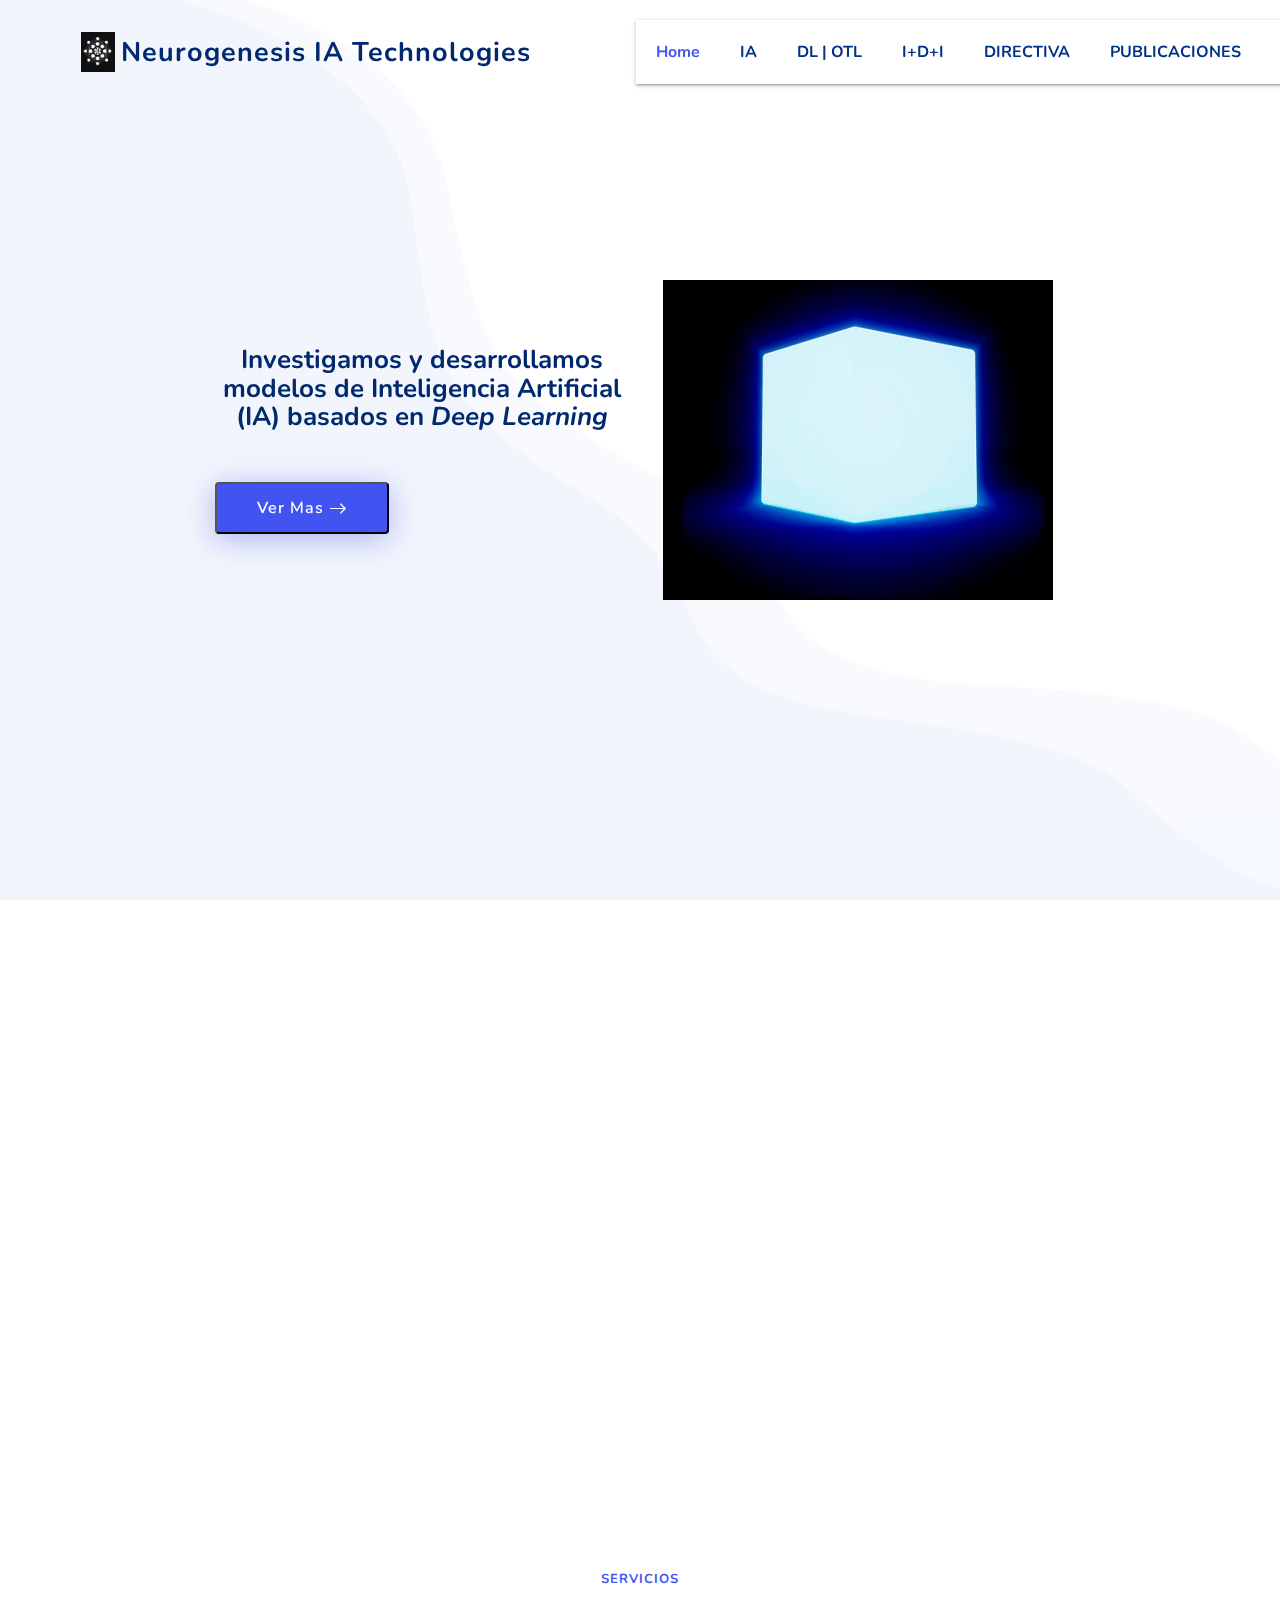
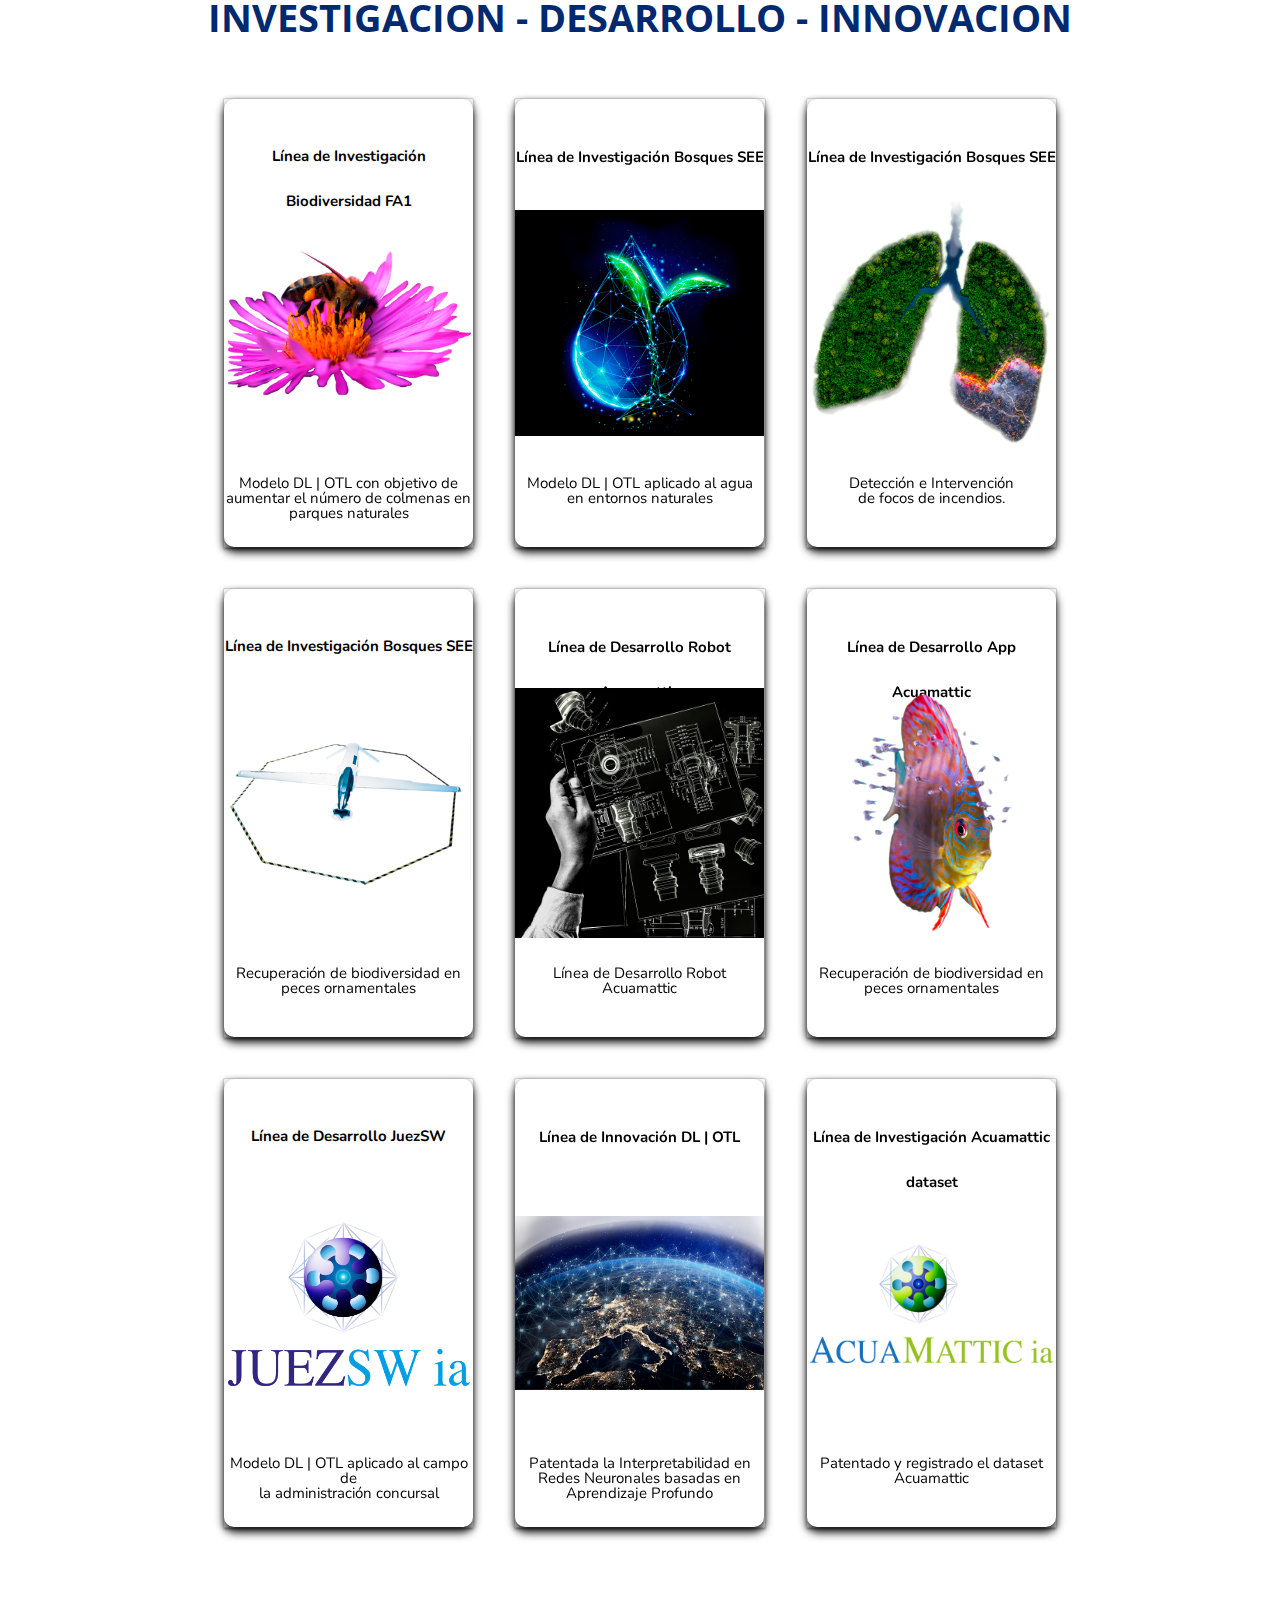
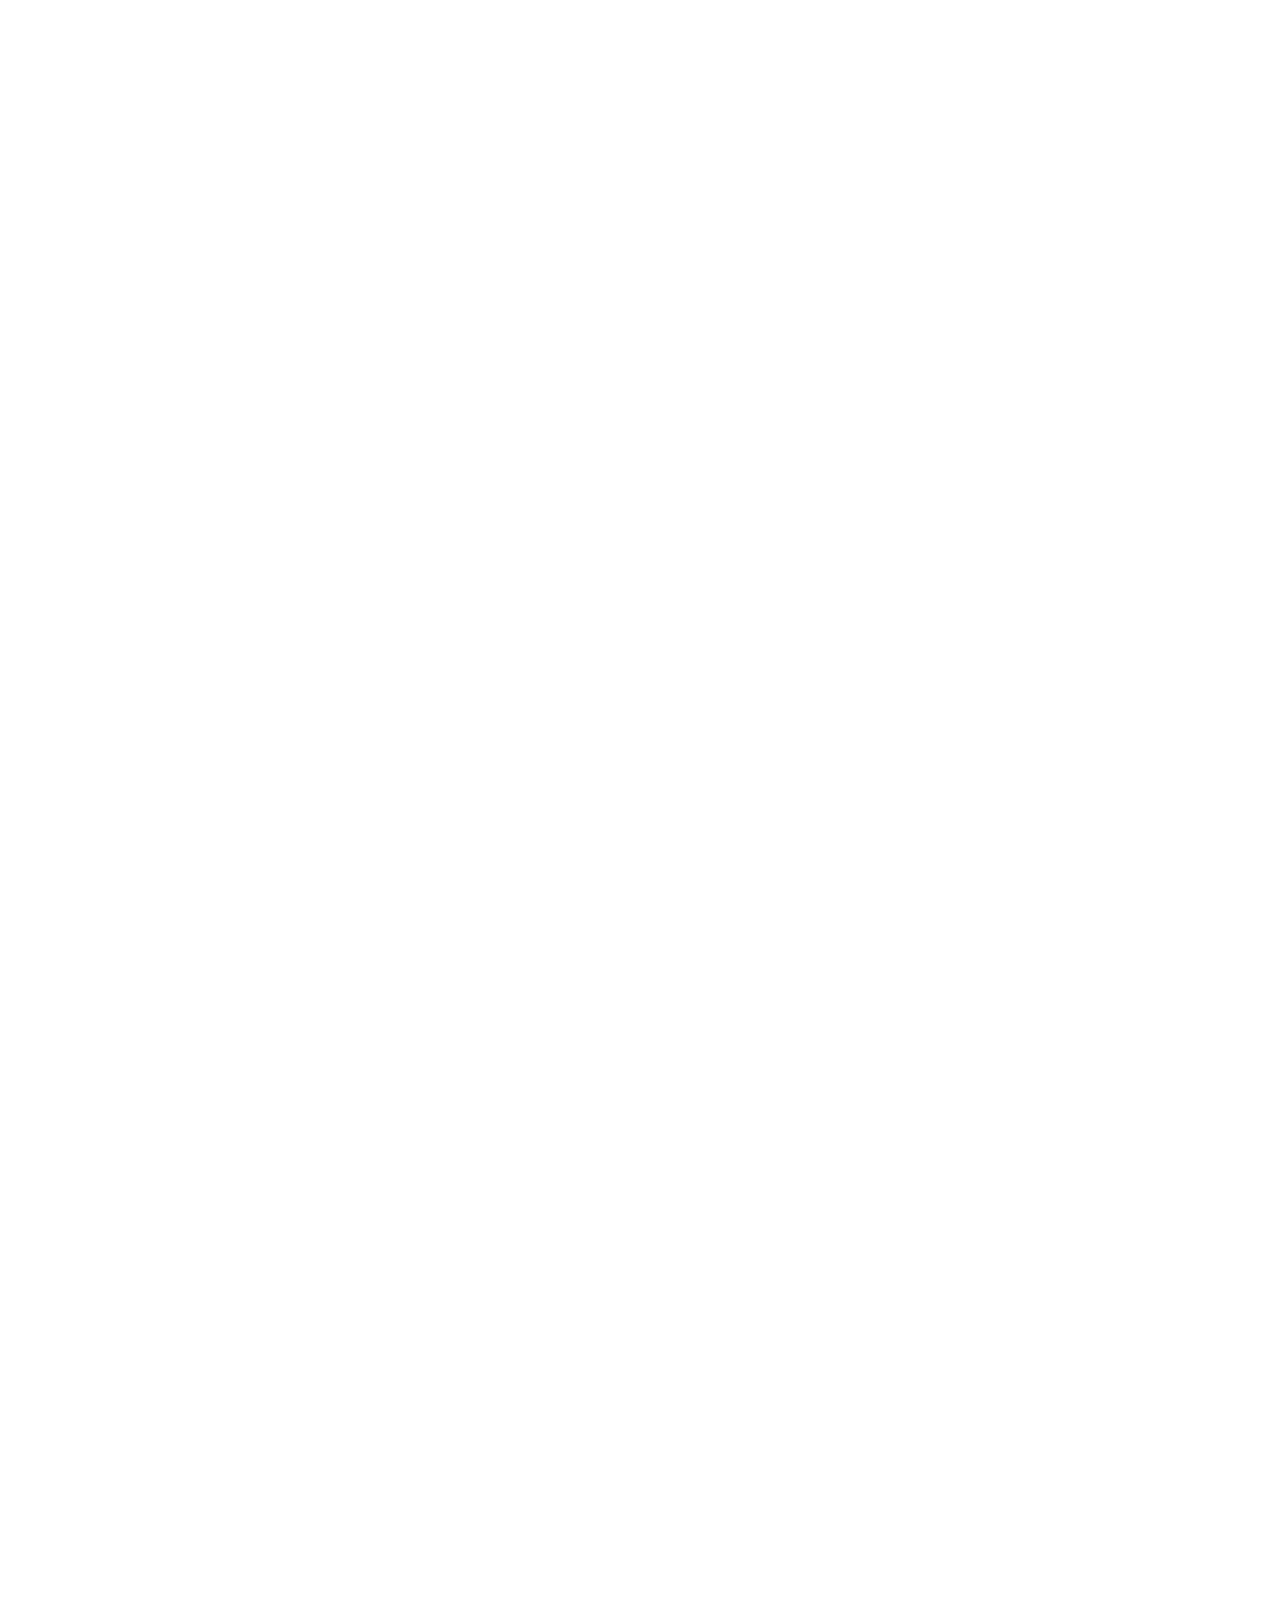
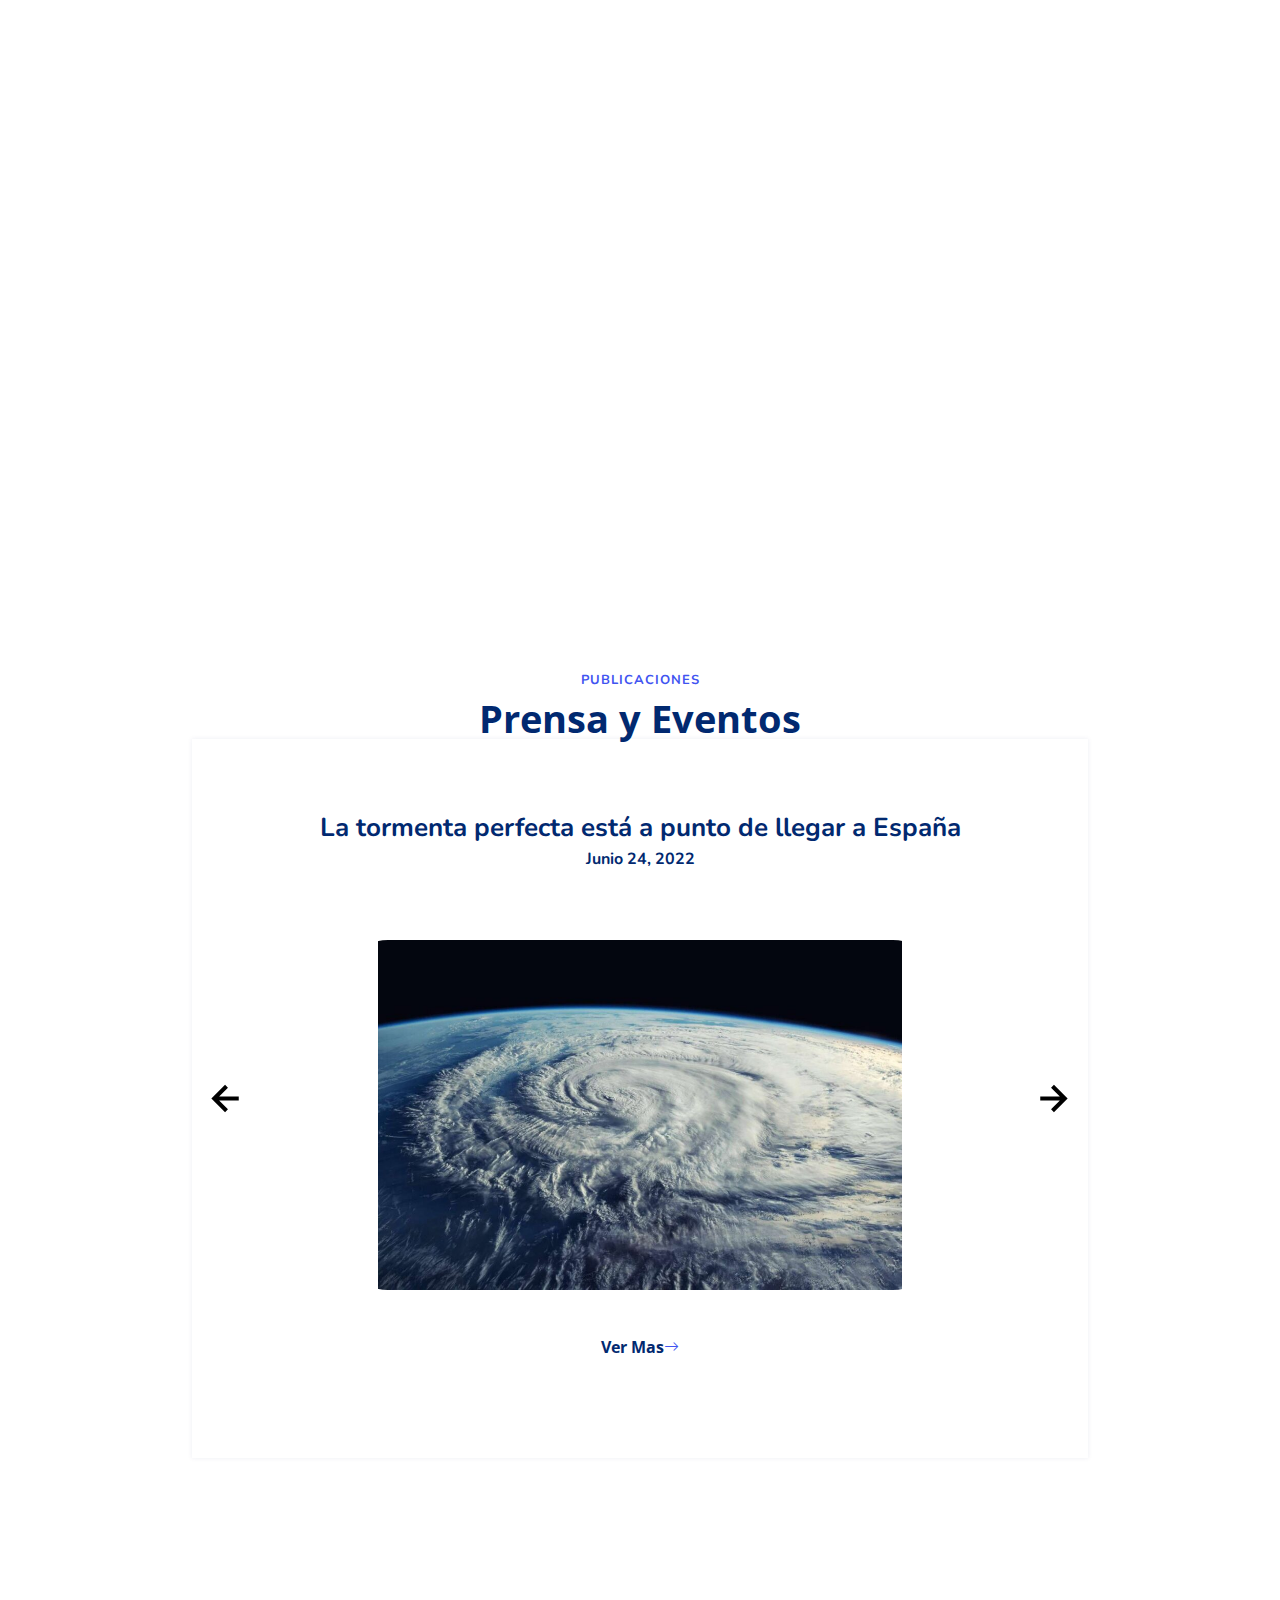
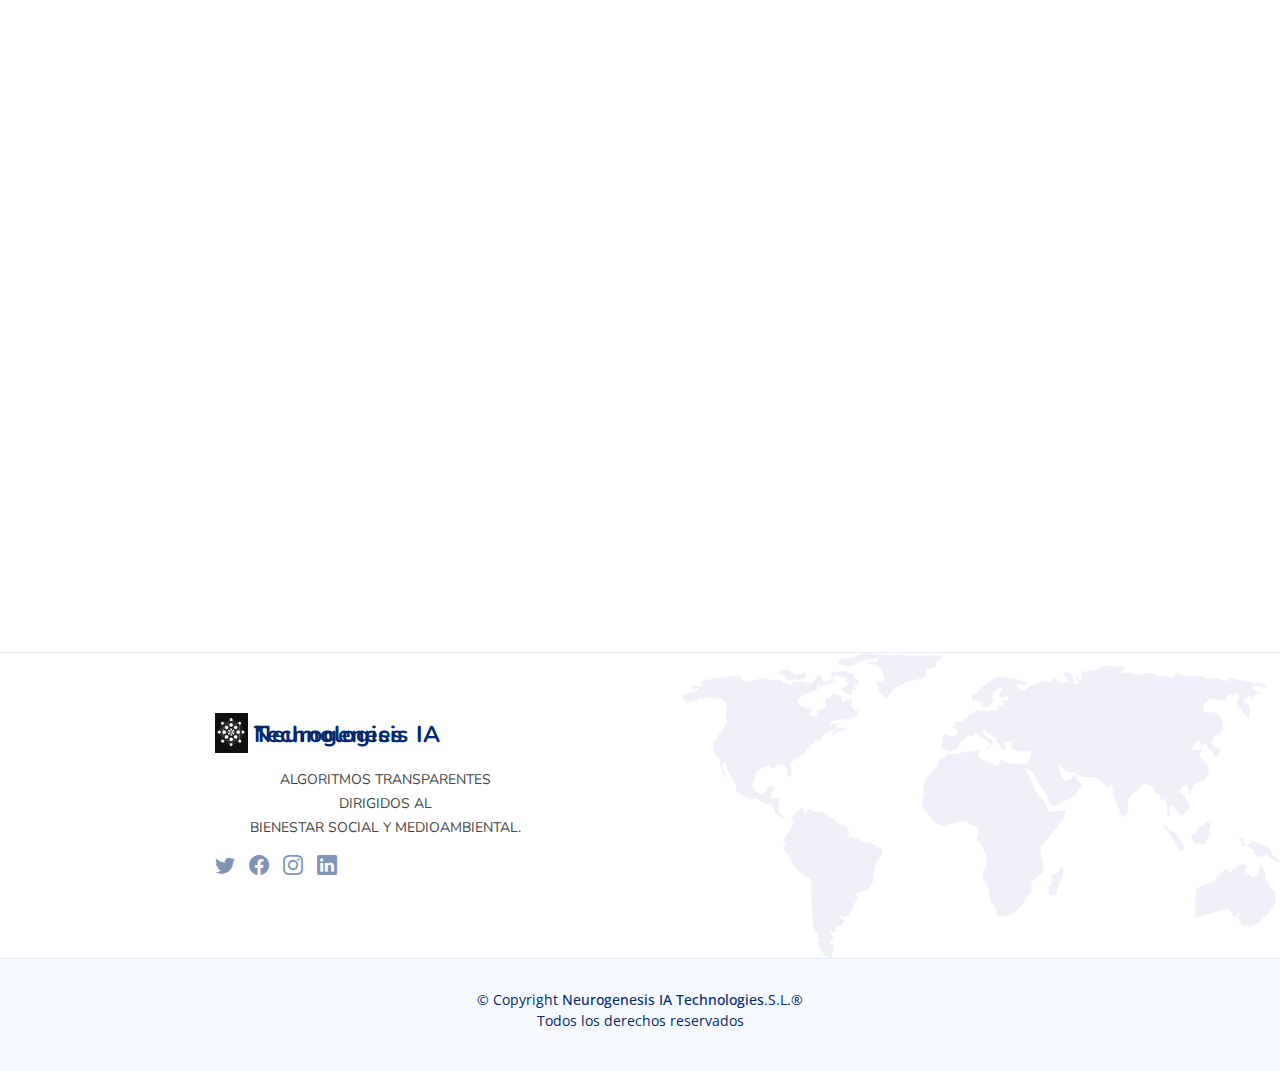
==== commit fd65ffc7: "Initial commit" ====
--- a/index.html
+++ b/index.html
@@ -15,7 +15,9 @@
   <link href="assets/img/apple-touch-icon.png" rel="apple-touch-icon">
 
   <!-- Google Fonts -->
-  <link href="https://fonts.googleapis.com/css?family=Open+Sans:300,300i,400,400i,600,600i,700,700i|Nunito:300,300i,400,400i,600,600i,700,700i|Poppins:300,300i,400,400i,500,500i,600,600i,700,700i" rel="stylesheet">
+  <link
+    href="https://fonts.googleapis.com/css?family=Open+Sans:300,300i,400,400i,600,600i,700,700i|Nunito:300,300i,400,400i,600,600i,700,700i|Poppins:300,300i,400,400i,500,500i,600,600i,700,700i"
+    rel="stylesheet">
 
   <!-- Vendor CSS Files -->
   <link href="assets/vendor/bootstrap/css/bootstrap.min.css" rel="stylesheet">
@@ -24,8 +26,10 @@
   <link href="assets/vendor/remixicon/remixicon.css" rel="stylesheet">
   <link href="assets/vendor/swiper/swiper-bundle.min.css" rel="stylesheet">
   <link href="assets/vendor/aos/aos.css" rel="stylesheet">
-  
-  
+
+  <!-- Template Matarialize -->
+  <link rel="stylesheet" href="https://cdnjs.cloudflare.com/ajax/libs/materialize/1.0.0/css/materialize.min.css">
+
   <!-- Template Main CSS File -->
   <link href="assets/css/style.css" rel="stylesheet">
 
@@ -38,65 +42,68 @@
 </head>
 
 <body>
-
-  <!-- ======= Header ======= -->
-  <header id="header" class="header fixed-top">
-    <div class="container-fluid container-xl d-flex align-items-center justify-content-between">
-
-      <a href="index.html" class="logo d-flex align-items-center">
-        <img src="assets/img/logo.png" alt="">
-        <span>Neurogenesis IA Technologies</span>
-      </a>
-
-      <nav id="navbar" class="navbar">
-        <ul>
-          <li><a class="nav-link scrollto active" href="#hero">Home</a></li>
-          <li><a class="nav-link scrollto" href="#about">IA</a></li>
-          <li><a class="nav-link scrollto" href="#services">DL | OTL</a></li>
-          <li><a class="nav-link scrollto" href="#values">I+D+I</a></li>
-          <li><a class="nav-link scrollto" href="#team">DIRECTIVA</a></li>
-          <li><a class="nav-link scrollto" href="#recent-blog-posts">PUBLICACIONES</a></li>
-          <li><a class="nav-link scrollto" href="#contact">CONTACTO</a></li>
-          
-        </ul>
-        <i class="bi bi-list mobile-nav-toggle"></i>
-      </nav><!-- .navbar -->
-
+ <!-- ======= Header ======= -->
+ <header id="header" class="header fixed-top">
+  <div class="container-fluid container-xl d-flex align-items-center justify-content-between">
+
+    <a href="index.html" class="logo d-flex align-items-center">
+      <img src="assets/img/logo.png" alt="">
+      <span>Neurogenesis IA Technologies</span>
+    </a>
+
+    <nav id="navbar" class="navbar">
+      <ul>
+        <li><a class="nav-link scrollto active" href="#hero">Home</a></li>
+        <li><a class="nav-link scrollto" href="#about">IA</a></li>
+        <li><a class="nav-link scrollto" href="#services">DL | OTL</a></li>
+        <li><a class="nav-link scrollto" href="#values">I+D+I</a></li>
+        <li><a class="nav-link scrollto" href="#team">DIRECTIVA</a></li>
+        <li><a class="nav-link scrollto" href="#recent-blog-posts">PUBLICACIONES</a></li>
+        <li><a class="nav-link scrollto" href="#contact">CONTACTO</a></li>
+        
+      </ul>
+      <i class="bi bi-list mobile-nav-toggle"></i>
+    </nav><!-- .navbar -->
+
+  </div>
+</header><!-- End Header -->
+
+
+<!-- ======= Hero Section ======= -->
+<section id="hero" class="hero d-flex align-items-center">
+
+  <div class="container">
+    <div class="row">
+      <div class="col-lg-6 d-flex flex-column justify-content-center">
+      <h1 data-aos="fade-up">Investigamos y desarrollamos modelos de Inteligencia Artificial (IA) basados en <i>Deep
+          Learning</i> </h1>
+      
+    
+        <span class="hideText" id="hideText" >  
+          <h2 data-aos="fade-up" data-aos-delay="400"> DL | OTL es nuestra tecnología creada y patentada que interpreta el Deep Learning  para soluciones en ámbitos como la Seguridad,el Bienestar Social o la protección o la recuperación Medioambiental.
+          El deep learning o aprendizaje profundo es la doctrina más compleja y desconocida dentro del machine learning. Consiste en un modelo formado por una red neuronal con un número profundo de capas de aprendizaje que posibilita unas características en el método de aprendizaje de la inteligencia artificial), cuya innovación aporte algoritmosint erpretables que posibiliten la regulación legislativa de los modelos de Inteligencia Artificial de sectores donde, por cuestiones de   interpretabilidad, se requiera de una justificación de la decisión que arroja el modelo de Red Neuronal. Para este acometido hacemos uso de la tecnología creada y patentada por nuestra empresa, a la que hemos llamado: DL | OTL</h2>
+        </span>
+        <div data-aos="fade-up" data-aos-delay="600">
+          <div class="text-center text-lg-start">
+            <button href="" class="btn-get-started scrollto d-inline-flex align-items-center justify-content-center align-self-center"
+            id="leerMas_btn">
+                 <span>Ver Mas</span>
+              <i class="bi bi-arrow-right"></i>
+            </button>
+          </div>
+        </div>
+      </div>
+      <div class="col-lg-6 hero-img" data-aos="zoom-out" data-aos-delay="200">
+        <img src="assets/img/hero-img.png" class="img-fluid" alt="">
+      </div>
     </div>
-  </header><!-- End Header -->
-
-  <!-- ======= Hero Section ======= -->
-  <section id="hero" class="hero d-flex align-items-center">
-
-    <div class="container">
-      <div class="row">
-        <div class="col-lg-6 d-flex flex-column justify-content-center">
-        <h1 data-aos="fade-up">Investigamos y desarrollamos modelos de Inteligencia Artificial (IA) basados en <i>Deep
-            Learning</i> </h1>
-        
-      
-          <span class="hideText" id="hideText" >  
-            <h2 data-aos="fade-up" data-aos-delay="400"> DL | OTL es nuestra tecnología creada y patentada que interpreta el Deep Learning  para soluciones en ámbitos como la Seguridad,el Bienestar Social o la protección o la recuperación Medioambiental.
-            El deep learning o aprendizaje profundo es la doctrina más compleja y desconocida dentro del machine learning. Consiste en un modelo formado por una red neuronal con un número profundo de capas de aprendizaje que posibilita unas características en el método de aprendizaje de la inteligencia artificial), cuya innovación aporte algoritmosint erpretables que posibiliten la regulación legislativa de los modelos de Inteligencia Artificial de sectores donde, por cuestiones de   interpretabilidad, se requiera de una justificación de la decisión que arroja el modelo de Red Neuronal. Para este acometido hacemos uso de la tecnología creada y patentada por nuestra empresa, a la que hemos llamado: DL | OTL</h2>
-          </span>
-          <div data-aos="fade-up" data-aos-delay="600">
-            <div class="text-center text-lg-start">
-              <button href="" class="btn-get-started scrollto d-inline-flex align-items-center justify-content-center align-self-center"
-              id="leerMas_btn">
-                   <span>Ver Mas</span>
-                <i class="bi bi-arrow-right"></i>
-              </button>
-            </div>
-          </div>
-        </div>
-        <div class="col-lg-6 hero-img" data-aos="zoom-out" data-aos-delay="200">
-          <img src="assets/img/hero-img.png" class="img-fluid" alt="">
-        </div>
-      </div>
-      </div>
     </div>
-
-  </section><!-- End Hero -->
+  </div>
+
+</section>
+<!-- End Hero -->
+
+
 
   <main id="main">
     <!-- ======= About Section ======= -->
@@ -109,541 +116,619 @@
             <div class="content">
               <h3>Qué es IA</h3>
               <h2>INTELIGENCIA ARTIFICIAL</h2>
-              
-              <span class="hideText1" id="hideText1" >
-               <p class="p_video">Aunque se asocie comúnmente con la inteligencia humana, lo cierto es que la IA no pretende reemplazar al hombre ni           arrebatarle su trabajo o propósito de vida.<br>
-                <a id="mas-video-0" data-bs-toggle="collapse" href="https://web.archive.org/web/20221024125037/https://www.neurogenesis.es/#video-0" role="button" aria-expanded="false" aria-controls="video-1" class="txt-weight-red-bold"></a>
-               </p>
+
+              <span class="hideText1" id="hideText1">
+                <p class="p_video">Aunque se asocie comúnmente con la inteligencia humana, lo cierto es que la IA no
+                  pretende reemplazar al hombre ni arrebatarle su trabajo o propósito de vida.<br>
+                  <a id="mas-video-0" data-bs-toggle="collapse"
+                    href="https://web.archive.org/web/20221024125037/https://www.neurogenesis.es/#video-0" role="button"
+                    aria-expanded="false" aria-controls="video-1" class="txt-weight-red-bold"></a>
+                </p>
                 <p>
-                La IA, actualmente, es una herramienta, una gran cantidad de algoritmos, alimentados con datos correctos, donde cada modelo de           <i>Machine Learning</i> (ML) toma la información necesaria para aprender a mejorar sus patrones de forma autónoma.
-                Esta sería la definición más básica para explicar la capacidad de una máquina en los procesos resolutivos al momento de arrojar un       resultado y su bondad o maldad dependerá del uso que pretendamos darle.
+                  La IA, actualmente, es una herramienta, una gran cantidad de algoritmos, alimentados con datos
+                  correctos, donde cada modelo de <i>Machine Learning</i> (ML) toma la información necesaria para
+                  aprender a mejorar sus patrones de forma autónoma.
+                  Esta sería la definición más básica para explicar la capacidad de una máquina en los procesos
+                  resolutivos al momento de arrojar un resultado y su bondad o maldad dependerá del uso que pretendamos
+                  darle.
                 </p>
-              <p>Por este motivo, no es adecuado hacer juicios de valor sobre una IA es buena o mala: la IA será “buena” o “mala” según sea diseñada o       utilizada por el ser humano.
-              </p>
-            </span>
+                <p>Por este motivo, no es adecuado hacer juicios de valor sobre una IA es buena o mala: la IA será
+                  “buena” o “mala” según sea diseñada o utilizada por el ser humano.
+                </p>
+              </span>
               <div class="text-center text-lg-start">
-              <button href="" class="btn-read-more d-inline-flex align-items-center justify-content-center align-self-center" id="leerMas_btn1">
+                <button class="btn-read-more d-inline-flex align-items-center justify-content-center align-self-center"
+                  id="leerMas_btn1">
                   <span>Ver Mas</span>
                   <i class="bi bi-arrow-right"></i>
                 </button>
-                  
-              </div>
-
-              <!--<h3>Qué es DL | OTL</h3>
-              <h2>DEEP LEARNING | ON THE LIGHT</h2>
-              <p>
-                DL | OTL es capaz de interpretar el DEEP LEARNING,
-                eliminando el <i>Blackbox</i> que actualmente impide conocer el proceso
-                que lleva a la conclusión obtenida por la IA y nuestra voluntad de innovar mediante la creación de algoritmos que posean el mayor número de aplicaciones posibles que posibiliten la regulación legislativa de los modelos de Inteligencia Artificial de sectores donde, por cuestiones de interpretabilidad, se requiera de una justificación de la decisión que arroja el modelo de
-                Red Neuronal
-              </p>
-              <div class="text-center text-lg-start">
-                <a href="#" class="btn-read-more d-inline-flex align-items-center justify-content-center align-self-center">
-                  <span>Read More</span>
-                  <i class="bi bi-arrow-right"></i>
-                </a>-->
               </div>
             </div>
-          
-
+          </div>
           <div class="col-lg-6 d-flex flex-column align-items-center" data-aos="zoom-out" data-aos-delay="200">
             <img src="assets/img/about.jpg" class="img-fluid1" alt="">
-          <!--  <img src="assets/img/about.jpg" class="img-fluid2" alt="">-->
           </div>
         </div>
-          
-        </div>
-      </div>
-
+      </div>
     </section><!-- End About Section -->
 
     <!-- ======= Values Section ======= -->
     <section id="values" class="values">
-
-      <div class="container" data-aos="fade-up">
-
-        <header class="section-header">
-          <h2>Servicios </h2>
-          <p>INVESTIGACION  - DESARROLLO - INNOVACION</p>
-        </header>
-
-        <div class="row">
-
-          <div class="col-lg-4" data-aos="fade-up" data-aos-delay="200">
+      <header class="section-header">
+        <h2>Servicios </h2>
+        <p>INVESTIGACION - DESARROLLO - INNOVACION</p>
+      </header>
+      
+      <div class="container">
+
+                <div class="card">
+                  <h2 class="titulo">
+                    Línea de Investigación Biodiversidad FA1 </h2> 
+                  
+                   
+                  <div class="face front">
+                    <img src="assets/img/values-1.png" alt="">
+                    <h3 class="subtitulo" >Modelo DL | OTL con objetivo de aumentar el número de colmenas en parques naturales
+                    </h3>
+                  </div>
+                  <div class="face back">
+                    <h3 class="subtitulo">Modelo DL | OTL en colmenas  
+                    </h3>
+                    <p>Investigamos los motivos reales sobre la pérdida de abejas reinas y el rumbo decadente de colmenas de abejas. Aplicando DL | OTL al modelo de réplica de conducta en los individuos de una colmena.
+                      La inteligencia artificial en este caso se une a la visión artificial para posibilitar la identificación de cada individuo que forma la colmena. De este modo obtenemos un registro exhaustivo sobre los diferentes patrones de cada individuo. Además de la monitorización de actividad estamos investigando los patrones existentes entre comportamiento y dos ondas que las abejas detectan perfectamente, la pueden ver y sentir.
+                      
+                      </p>
+                  
+                  <div class="linkeo">
+                        <a href="#">Detalles</a>
+                  </div>
+                </div>
+              </div>  
+               
+              
+                <div class="card">
+                 
+                  <div class="face front">
+                    <h2 class="titulo">
+                      Línea de Investigación Bosques SEE </h2> 
+                     
+                    <img src="assets/img/values-2.png" alt="">
+                    <h3 class="subtitulo" >Modelo DL | OTL aplicado al agua<br> en entornos naturales 
+                    </h3>
+                  </div>
+                  <div class="face back">
+                    <h3 class="subtitulo">Modelo DL | OTL aplicado al agua
+                    </h3>
+                    <p>Esta línea de investigación trata sobre la detección de problemas de agua antes de producirse daños irreversibles. En los parajes naturales de toda Europa se esta sucediendo un incremento en la contaminación del agua que afecta al entorno natural.
+                    Son varios los motivos que originan la contaminación o mal uso del agua en ciertas zonas de un parque natural. Recientemente nuestra compañía ha estrechado lazos con los municipios que colindan o los que pertenecen hectáreas de la reserva natural del “Elsports”, este se encuentra entre las Comunidades Autónomas de Cataluña y Aragón. Junto con el ayuntamiento de Arnés se pretende iniciar un control en tiempo real del agua.  </p>
+                      
+                  <div class="linkeo">
+                        <a href="#">Detalles</a>
+                  </div>
+                </div>
+              </div>
+
+              <div class="card">
+                 
+                <div class="face front">
+                  <h2 class="titulo">
+                    Línea de Investigación Bosques SEE </h2> 
+                   
+                  <img src="assets/img/values-3.png" alt="">
+                  <h3 class="subtitulo" >Detección e Intervención <br> de focos de incendios.
+                  </h3>
+                </div>
+                <div class="face back">
+                  <h3 class="subtitulo">Modelo DL | OTL en deteccion de incendios 
+                  </h3>
+                  <p>Una vez recibida la señal de alerta por fuego, el tiempo pasa a ser el factor clave. Esta investigación consiste en la creación de un modelo que evalúe la mejor forma de afrontar el foco antes de su propagación.
+                  Una vez ha sido detectado y cotejado con la velocidad del viento, humedad y otros factores. Dará la orden de salida a un equipo de drones que contendrán la propagación o incluso apagarán el fuego.
+                  Dependiendo de la zona y de la magnitud del incendio evaluará en caso de necesitar intervención de profesionales.   </p>
+                    
+                <div class="linkeo">
+                      <a href="#">Detalles</a>
+                </div>
+              </div>
+            </div>
+
+      </div>
+
+
+      <div class="container">
+
+        <div class="card">
+          <h2 class="titulo">
+            Línea de Investigación Bosques SEE </h2> 
+          
+           
+          <div class="face front">
+            <img src="assets/img/values-4.png" alt="">
+            <h3 class="subtitulo" >Recuperación de biodiversidad en peces ornamentales
+            </h3>
+          </div>
+          <div class="face back">
+            <h3 class="subtitulo">Recuperación de biodiversidad
+            </h3>
+            <p>El dron de alta altura y largo recorrido será una de las inventivas que permita la recolección de datos sobre el entorno vegetal y animal. <br><br> 
+                
+            Calidad y compuestos del aire serán recopilados por este tipo de drones.
+            Su función es contribuir a la creación de un mapa digital del entorno en el que operará.
+              </p>
+          
+          <div class="linkeo">
+                <a href="#">Detalles</a>
+          </div>
+        </div>
+      </div>  
+       
+      
+        <div class="card">
+         
+          <div class="face front">
+            <h2 class="titulo">
+              Línea de Desarrollo Robot Acuamattic </h2> 
+             
+            <img src="assets/img/values-5.png" alt="">
+            <h3 class="subtitulo" >Línea de Desarrollo Robot Acuamattic
+            </h3>
+          </div>
+          <div class="face back">
+            <h3 class="subtitulo">Línea de Desarrollo Robot Acuamattic 
+            </h3>
+            <p>El primer robot en el que estamos aplicando el modelo DL | OTL.
+            En nuestro laboratorio trabajamos con diferentes materiales y mediante ensayos verificamos cómo estos robots posibilitan el análisis del agua en el que viven los peces ornamentales. Fácil y sencillo de instalar. 
+            Este robot reemplazará las labores mecánicas usuales de cualquier aficionado o experto contribuyendo a la mejora y optimización del entorno donde viven nuestros peces.  </p>
+              
+          <div class="linkeo">
+                <a href="#">Detalles</a>
+          </div>
+        </div>
+      </div>
+
+      <div class="card">
+         
+        <div class="face front">
+          <h2 class="titulo">
+            Línea de Desarrollo App Acuamattic </h2> 
+           
+          <img src="assets/img/values-6.png" alt="">
+          <h3 class="subtitulo" >Recuperación de biodiversidad en peces ornamentales
+          </h3>
+        </div>
+        <div class="face back">
+          <h3 class="subtitulo"> Recuperación de biodiversidad en peces ornamentales
+          </h3>
             
-               <div class="box">
-                 <h2>Línea de Investigación Biodiversidad FA1</h2>
-                <img src="assets/img/values-1.png" class="img-fluid" alt="">
-                <h3>Modelo DL | OTL con objetivo de <br>aumentar el número de colmenas en parques naturales</h3><br><br><br><br>
-              
-                <span class="hideText2" id="hideText2">
-                <p>Investigamos los motivos reales sobre la pérdida de abejas reinas y el rumbo decadente de colmenas de abejas. Aplicando DL | OTL al modelo de réplica de conducta en los individuos de una colmena.
-                La inteligencia artificial en este caso se une a la visión artificial para posibilitar la identificación de cada individuo que forma la colmena. De este modo obtenemos un registro exhaustivo sobre los diferentes patrones de cada individuo. Además de la monitorización de actividad estamos investigando los patrones existentes entre comportamiento y dos ondas que las abejas detectan perfectamente, la pueden ver y sentir. La frecuencia de onda infrarroja que estos seres ven con claridad les permite saber en todo momento la temperatura en distintas partes de la colmena. La frecuencia de onda ultravioleta lea ayuda a detectar donde se encuentra el polen. </p>
-                <p>Las abejas tienen una función inestimable en el entorno que nos rodea. Comúnmente conocidas por su miel, pero desconocidas en su contribución indirecta de su trabajo en la recolección de polen. La polinización artificial ha sido un método recurrente durante los últimos años ya que la demanda de polinización va de la mano a la del consumo, bien                sea de alimentos como las almendras o cualquier alimento que necesite de polinización para dar fruto.</p>
-                <p>Estamos trabajando en la innovación de un modelo DL | OTL que posibilita la restauración del orden natural en las colmenas, evitando tanto las especies invasoras que matan al enjambre a la vez que evitamos los picos de temperatura que acaban con la mayoría de las obreras.                       Estas detectan el calor y ante la decisión de recolecta mas polen o mantener la miel elaborada en la colmena, estas lógicamente optan por proteger las reservas de alimento del enjambre.
-                </p>
-                <p>El resultado es catastrófico, menos recolección conlleva a menos polinización natural y esto desencadena la muerte por agotamiento de las recolectoras en su afán de bajar la temperatura de las colmenas batiendo las alas.
-                </p>
-              </span>
-              <a  class="servicio_boton" id="leerMas_btn2">
-                  <span>Ver Mas</span>
-                  <i class="bi bi-arrow-right"></i>
-               </a>
-
-              
+            <p> El modelo de inteligencia artificial basado en DL | OTL
+            permite recrear las condiciones y estímulos necesarios que propician el fomento de cría de estos peces.Fácil de entender. A menos peces muertos menos demanda de estas maravillosas criaturas desde sus lugares de origen. La inexperiencia de todo iniciado en la Acuariofilia o en ocasiones la falta de tiempo, un viaje o cualquier imprevisto, dejan desatendidas a nuestras mascotas. Son muchos los conocimientos necesarios para evitar enfermedades,parásitos y otros factores como el control exhaustivo de los parámetros del agua para cada especie los que influyen en la salud de estos. </p>
+            
+        <div class="linkeo">
+              <a href="#">Detalles</a>
+        </div>
+      </div>
+    </div>
+
+</div>
+
+
+<div class="container">
+
+  <div class="card">
+    <h2 class="titulo">
+      Línea de Desarrollo JuezSW </h2> 
+    
+     
+    <div class="face front">
+      <img src="assets/img/values-7.png" alt="">
+      <h3 class="subtitulo" >Modelo DL | OTL aplicado al campo de <br>la administración concursal
+      </h3>
+    </div>
+    <div class="face back">
+      <h3 class="subtitulo">Modelo DL | OTL aplicado a la administración concursal  
+      </h3>
+      
+      <p>Juezsw, crea el plan de liquidación en base a las ultimas leyes aplicables según sean publicadas en el boletín oficial del estado. Su entrenamiento se realiza con un data de casos reales, los cuales han dado su consentimiento legal para ser usados con este fin. La técnica DL | OTL no solo crea el plan, lo gestiona y aplica, también lo interpreta y
+      justifica creando un dosier paralelo anexo al plan de liquidación en el que justifica cada decisión tomada en su creación y su ejecución.  </p>
+        
+    <div class="linkeo">
+          <a href="#">Detalles</a>
+    </div>
+  </div>
+</div>  
+ 
+
+  <div class="card">
+   
+    <div class="face front">
+      <h2 class="titulo">
+        Línea de Innovación DL | OTL </h2> 
+       
+      <img src="assets/img/values-8.png" alt="">
+      <h3 class="subtitulo" >Patentada la Interpretabilidad en <br>Redes Neuronales basadas en
+        <br>Aprendizaje Profundo
+      </h3>
+    </div>
+    <div class="face back">
+      <h3 class="subtitulo">Interpretabilidad patentada de Redes Neuronales
+      </h3>
+      <p>El mes de febrero del 2022 pasará a la historia de la inteligencia artificial como el mes en el que se registró la propiedad intelectual, se creo el registro de la patente y se depositó ante notario de la ciudad de Barcelona las dos copias con los dataset, los modelo de red neuronal y las comparativas entre el DL Classic y el DL | OTL. 
+       Las posibilidades que otorga esta innovación científica lograrán aportar un correcto uso de esta herramienta. Su regulación legislativa en base a la ley vigente marca el año 2022 como el punto de partida entre un antes y después, en la aplicación de inteligencia artificial con fines que aporten bienestar social y medioambiental.</p>
+
+        
+    <div class="linkeo">
+          <a href="#">Detalles</a>
+    </div>
+  </div>
+</div>
+
+<div class="card">
+   
+  <div class="face front">
+    <h2 class="titulo">
+      Línea de Investigación Acuamattic dataset </h2> 
+     
+    <img src="assets/img/values-9.png" alt="">
+    <h3 class="subtitulo" >Patentado y registrado el dataset Acuamattic
+    </h3>
+  </div>
+  <div class="face back">
+    <h3 class="subtitulo">Patentado y registrado el dataset Acuamattic
+    </h3>
+    <p>La IA ya está testeada y preparada para salir al mercado junto con el modelo comercializable mecánico (Robot), que ha sido testeado durante dos años y medio, con resultados inmejorables. Peces que no enferman es igual a peces que no mueren y viven en una situación propicia y saludable, pero ACUAMATTIC va mas allá y debido al control en la regulación de los parámetros del agua conseguimos reproducir los estímulos químicos necesarios para que las especies interpreten éstas en época de desove y cría. La repercusión medioambiental es incalculable en la aplicación de algoritmos verdes propiedad de Neurogenesis IA Technologies. </p>
+      
+  <div class="linkeo">
+        <a href="#">Detalles</a>
+  </div>
+</div>
+</div>
+
+
+</div>
+
+
+
+
+
+
+    </section>
+
+
+<!-- ======= Values Section en version 1 con carrusel======= -->
+<!--<section id="values" class="values">
+
+  <div class="container">
+
+    <header class="section-header">
+      <h2>Servicios </h2>
+      <p>INVESTIGACION - DESARROLLO - INNOVACION</p>
+    </header>
+
+    <div class="row">
+
+      <div class="col s12">
+
+        <div class="carousel center align">
+
+              <div class="carousel-item">
+                <h2 class="titulo">Línea de Investigación Biodiversidad FA1 </h2>
+                <div class="imagen">
+                  <img src="assets/img/values-1.png" class="img-fluid" alt=""><a href="javascript:abrir()">Ver
+                    Mas...</a>
+
+                </div>
+
+                <h3 class="subtitulo">Modelo DL | OTL con objetivo de aumentar <br> el número de colmenas en parques
+                  naturales <br><br>
+                </h3>
+
+
+
+                <div class="vermas" id="vent">
+                  <div id="cerrar"> <a href="javascript: cerrar()"> <img src="assets/img/cerrar.png"></a>
+                  </div>
+                  <p> <br> Investigamos los motivos reales sobre la pérdida de abejas reinas y el rumbo decadente de
+                    colmenas de abejas. Aplicando DL | OTL al modelo de réplica de conducta en los individuos de una
+                    colmena.
+                    La inteligencia artificial en este caso se une a la visión artificial para posibilitar la
+                    identificación de cada individuo que forma la colmena. De este modo obtenemos un registro exhaustivo
+                    sobre los diferentes patrones de cada individuo. Además de la monitorización de actividad estamos
+                    investigando los patrones existentes entre comportamiento y dos ondas que las abejas detectan
+                    perfectamente, la pueden ver y sentir. La frecuencia de onda infrarroja que estos seres ven con
+                    claridad les permite saber en todo momento la temperatura en distintas partes de la colmena. La
+                    frecuencia de onda ultravioleta lea ayuda a detectar donde se encuentra el polen. </p>
+                  <p>Las abejas tienen una función inestimable en el entorno que nos rodea. Comúnmente conocidas por su
+                    miel, pero desconocidas en su contribución indirecta de su trabajo en la recolección de polen. La
+                    polinización artificial ha sido un método recurrente durante los últimos años ya que la demanda de
+                    polinización va de la mano a la del consumo, bien sea de alimentos como las almendras o cualquier
+                    alimento que necesite de polinización para dar fruto.</p>
+                  <p>Estamos trabajando en la innovación de un modelo DL | OTL que posibilita la restauración del orden
+                    natural en las colmenas, evitando tanto las especies invasoras que matan al enjambre a la vez que
+                    evitamos los picos de temperatura que acaban con la mayoría de las obreras. Estas detectan el calor
+                    y ante la decisión de recolecta mas polen o mantener la miel elaborada en la colmena, estas
+                    lógicamente optan por proteger las reservas de alimento del enjambre.
+                  </p>
+                  <p>El resultado es catastrófico, menos recolección conlleva a menos polinización natural y esto
+                    desencadena la muerte por agotamiento de las recolectoras en su afán de bajar la temperatura de las
+                    colmenas batiendo las alas.
+                  </p>
+                </div>
+              </div>
+
+
+              <div class="carousel-item">
+                <h2 class="titulo">Línea de Investigación Bosques SEE </h2>
+
+                <div class="imagen">
+                  <img src="assets/img/values-2.png" class="img-fluid" alt="">
+                </div>
+
+                <h3 class="subtitulo1">Modelo DL | OTL aplicado al agua en entornos naturales <br><br>
+                  <a href="javascript:abrir()">Ver Mas...</a>
+                </h3>
+
+                <div class="vermas">
+                  <div id="cerrar"><a href="javascript: cerrar()"> <img src="assets/img/cerrar.png"></a>
+                  </div>
+
+                  <p>Esta línea de investigación trata sobre la detección de problemas de agua antes de producirse daños
+                    irreversibles. En los parajes naturales de toda Europa se esta sucediendo un incremento en la
+                    contaminación del agua que afecta al entorno natural.</p>
+                  <p>Son varios los motivos que originan la contaminación o mal uso del agua en ciertas zonas de un
+                    parque natural. Recientemente nuestra compañía ha estrechado lazos con los municipios que colindan o
+                    los que pertenecen hectáreas de la reserva natural del “Elsports”, este se encuentra entre las
+                    Comunidades Autónomas de Cataluña y Aragón. Junto con el ayuntamiento de Arnés se pretende iniciar
+                    un control en tiempo real del agua.</p>
+                  <p>La contaminación de las granjas instauradas desde hace mucho en esta zona ha originado que suba el
+                    nivel de nitritos de las vías de agua subterráneas. Estos nitritos se filtran junto con el agua de
+                    lluvia y acaban llegando al agua del que beben la flora y fauna del entorno, ocasionado unas altas
+                    tasas de contaminación. Este es uno de los motivos principales, la sequía o la derivación del agua
+                    de los ríos hacia las poblaciones merman el caudal y en consecuencia las especies acuáticas
+                    autóctonas.Además, exige otro problema originado por la tala de parcelas próximas a un afluente,
+                    rio, embalse que son usados como regadío de plantaciones ilegales, los residuos que originan
+                    contaminan el agua. De monitorizares sabríamos la ubicación de dichas plantaciones ilegales gracias
+                    al aprendizaje del modelo de red neuronal.</p>
+                  <p>Gracias a este modelo basado en DL | OTL, tendríamos un informe muy exhaustivo y cada vez mas
+                    precisos, resultado del aprendizaje interpretativo de esta tecnología.</p>
+                </div>
+              </div>
+
+
+              <div class="carousel-item">
+                <h2 class="titulo">Línea de Investigación Bosques SEE
+                </h2>
+                <div class="imagen"><img src="assets/img/values-3.png" class="img-fluid" alt="">
+                </div>
+
+                <h3 class="subtitulo1">
+                  Detección e Intervención de focos de incendios
+                  <br><br>
+                  <a href="javascript:abrir()">Ver Mas...</a>
+                </h3>
+
+
+                <div class="vermas">
+                  <div id="cerrar"><a href="javascript: cerrar()"> <img src="assets/img/cerrar.png"></a>
+                  </div>
+
+                  <p>Una vez recibida la señal de alerta por fuego, el tiempo pasa a ser el factor clave. Esta
+                    investigación consiste en la creación de un modelo que evalúe la mejor forma de afrontar el foco
+                    antes de su propagación</p>
+                  <p>Una vez ha sido detectado y cotejado con la velocidad del viento, humedad y otros factores. Dará la
+                    orden de salida a un equipo de drones que contendrán la propagación o incluso apagarán el fuego.</p>
+                  <p>Dependiendo de la zona y de la magnitud del incendio evaluará en caso de necesitar intervención de
+                    profesionales. La distancia que recorrerán, el tiempo en llegar son más variantes que ayudarán al
+                    modelo DL | OTL, ha definir que ordenes emitir a los drones para contener el incendio hasta la
+                    llegada de ayuda.</p>
+                  <p>Esta línea de investigación en esencia trata sobre los distintos factores que todo opositor a
+                    bombero o guarda forestal conoce. Coordinar según menos daños ocasione.</p>
+                </div>
+              </div>
+
+              <div class="carousel-item">
+                <h2 class="titulo">Línea de Investigación Bosques SEE
+                </h2>
+                <div class="imagen"> <img src="assets/img/values-4.png" class="img-fluid" alt="">
+                </div>
+                <h3 class="subtitulo">
+                  Digitalización de la fauna y flora de largo alcance<br><br>
+                  <a href="javascript:abrir()">Ver Mas...</a>
+                </h3>
+
+                <div class="vermas">
+                  <div id="cerrar"><a href="javascript: cerrar()"> <img src="assets/img/cerrar.png"></a>
+                  </div>
+
+                  <p>El dron de alta altura y largo recorrido será una de las inventivas que permita la recolección de
+                    datos sobre el entorno vegetal y animal.</p>
+
+                  <p>Calidad y compuestos del aire serán recopilados por este tipo de drones.</p>
+                  <p>Su función es contribuir a la creación de un mapa digital del entorno en el que operará.</p>
+
+                </div>
+              </div>
+
+              <div class="carousel-item">
+                <h2 class="titulo">
+                  Línea de Desarrollo Robot Acuamattic
+                </h2>
+                <div class="imagen"><img src="assets/img/values-5.png" class="img-fluid" alt="">
+                </div>
+
+                <h3 class="subtitulo3">
+                  Recuperación de biodiversidad en peces ornamentales <br><a href="javascript:abrir()">Ver Mas...</a>
+                </h3>
+
+                <div class="vermas">
+                  <div id="cerrar"><a href="javascript: cerrar()"> <img src="assets/img/cerrar.png"></a>
+                  </div>
+
+                  <p>El primer robot en el que estamos aplicando el modelo DL | OTL.</p>
+                  <p>En nuestro laboratorio trabajamos con diferentes materiales y mediante ensayos verificamos cómo
+                    estos robots posibilitan el análisis del agua en el que viven los peces ornamentales. Fácil y
+                    sencillo de instalar. </p>
+                  <p>Este robot reemplazará las labores mecánicas usuales de cualquier aficionado o experto
+                    contribuyendo a la mejora y optimización del entorno donde viven nuestros peces.</p>
+
+                </div>
+              </div>
+
+
+              <div class="carousel-item">
+                <h2 class="titulo">
+                  Línea de Desarrollo App Acuamattic
+                </h2>
+                <div class="imagen"><img src="assets/img/values-6.png" class="img-fluid" alt="">
+                </div>
+                <h3 class="subtitulo2">
+                  Recuperación de biodiversidad en peces ornamentales <br>
+                  <a href="javascript:abrir()">Ver Mas...</a>
+                </h3>
+
+                <div class="vermas">
+                  <div id="cerrar"><a href="javascript: cerrar()"> <img src="assets/img/cerrar.png"></a>
+                  </div>
+
+                  <p>¿Es posible? ¿Podrá preservarse e incluso recuperar la biodiversidad?
+                    No sólo posible, de hecho, ya lo es. El modelo de inteligencia artificial basado en DL | OTL
+                    permite recrear las condiciones y estímulos necesarios que propician el fomento de cría de
+                    estos peces.</p>
+                  <p>Fácil de entender. A menos peces muertos menos demanda de estas maravillosas criaturas desde sus
+                    lugares de origen. La inexperiencia de todo iniciado en la Acuariofilia o en ocasiones la falta de
+                    tiempo, un viaje o cualquier imprevisto, dejan desatendidas a nuestras mascotas. Son muchos los
+                    conocimientos necesarios para evitar enfermedades,
+                    parásitos y otros factores como el control exhaustivo de los parámetros del agua para cada especie
+                    los que influyen en la salud de estos.Como os imaginareis este robot estará disponible para todo
+                    tipo de usuarios, incluso las tiendas especializadas contaran con una versión adaptada a torres de
+                    acuarios. </p>
+                </div>
+              </div>
+
+
+              <div class="carousel-item">
+                <div class="titulo">
+                  Línea de Desarrollo JuezSW
+                </div>
+                <h2 class="imagen"><img src="assets/img/values-7.png" class="img-fluid" alt="">
+                </h2>
+
+                <h3 class="subtitulo4">
+                  Modelo DL | OTL aplicado al campo de <br>la administración concursal &nbsp &nbsp &nbsp<a
+                    href="javascript:abrir()">Ver Mas...</a>
+                </h3>
+
+                <div class="vermas">
+                  <div id="cerrar"><a href="javascript: cerrar()"> <img src="assets/img/cerrar.png"></a>
+                  </div>
+                  <p>Sin la tecnología DL | OTL, seria imposible aplicar inteligencia artificial al sector de la
+                    administración concursal del departamento de Justicia. Es aquí donde la nueva tecnología rompe la
+                    opaca barrera que impide el uso de la inteligencia artificial por cuestiones comprensiblemente
+                    éticas.</p>
+
+                  <p>Un modelo basado en el deep learning clásico siempre genera blackbox, esto significa que,aunque
+                    arroja un resultado correcto, es imposible saber los ¿Cómo?, ¿Por qué?, además de las rutas de
+                    decisión que justifiquen la razón del resultado.</p>
+                  <p>Con DL | OTL hemos conseguido iniciar una herramienta que opera en el sector legal, en realidad es
+                    aplicable a todos los campos de la justicia. Neurogenesis tiene un contrato en vigor con la
+                    Plataforma digital subastas España. Esta plataforma acreditada, ofrece un servicio que permite
+                    acceder a los activos a liquidar en un plan de liquidación,
+                    estos han sido aprobados jurídicamente previamente y en este plan se detallan los procesos de
+                    liquidación o fases del concurso de acreedores. </p>
+                  <p>Juezsw, crea el plan de liquidación en base a las ultimas leyes aplicables según sean publicadas en
+                    el boletín oficial del estado. Su entrenamiento se realiza con un data de casos reales, los cuales
+                    han dado su consentimiento legal para ser usados con este fin. La técnica DL | OTL no solo crea el
+                    plan, lo gestiona y aplica, también lo interpreta y
+                    justifica creando un dosier paralelo anexo al plan de liquidación en el que justifica cada decisión
+                    tomada en su creación y su ejecución.</p>
+                </div>
+              </div>
+
+
+              <div class="carousel-item">
+                <h2 class="titulo">
+                  Línea de Innovación DL | OTL
+                </h2>
+                <div class="imagen"><img src="assets/img/values-8.png" class="img-fluid" alt="">
+                </div>
+                <h3 class="subtitulo">
+                  Patentada la Interpretabilidad en <br>Redes Neuronales basadas en
+                  Aprendizaje Profundo <br> <br><a href="javascript:abrir()">Ver Mas...</a>
+                </h3>
+
+                <div class="vermas">
+                  <div id="cerrar"><a href="javascript: cerrar()"> <img src="assets/img/cerrar.png"></a>
+                  </div>
+
+                  <p>El mes de febrero del 2022 pasará a la historia de la inteligencia artificial como el mes en el que
+                    se registró la propiedad intelectual, se creo el registro de la patente y se depositó ante notario
+                    de la ciudad de Barcelona las dos copias con los dataset, los modelo de red
+                    neuronal y las comparativas entre el DL Classic y el DL | OTL. </p>
+                  <p>Esta innovación ha sido bien acogida por la comunidad científica y son varias las menciones que
+                    continúan haciéndose en diferentes medios de comunicación. Publicaciones de las que estamos muy
+                    agradecidos a la vez que entusiasmados.</p>
+                  <p>Las posibilidades que otorga esta innovación científica lograrán aportar un correcto uso de esta
+                    herramienta. Su regulación legislativa en base a la ley vigente marca el año 2022 como el punto de
+                    partida entre un antes y después, en la aplicación de inteligencia artificial con fines que aporten
+                    bienestar social y medioambiental.</p>
+
+                </div>
+              </div>
+
+              <div class="carousel-item">
+                <h2 class="titulo">
+                  Línea de Investigación Acuamattic dataset
+                </h2>
+                <div class="imagen"><img src="assets/img/values-9.png" class="img-fluid" alt="">
+                </div>
+                <h3 class="subtitulo">
+                  Patentado y registrado el dataset Acuamattic <br> <br>
+                  <a href="javascript:abrir()">Ver Mas...</a>
+                </h3>
+
+                <div class="vermas">
+                  <div id="cerrar"><a href="javascript: cerrar()"> <img src="assets/img/cerrar.png"></a>
+                  </div>
+                  <p>El primer dataset y modelo de inteligencia artificial con tecnología DL | OTL, es utilizado con
+                    fines medioambientales. Su función consiste en parar una masacre que ha estado ante nuestros ojos y
+                    no éramos conscientes del daño que estaba haciendo a millones de especieshasta llevarlas a su
+                    extinción en algunos casos.</p>
+                  <p>Los peces ornamentales son importados desde criaderos especializados y normalmente estos criaderos
+                    suelen estar situados cerca del hábitat en el que habitan las diferentes especies.Los pescadores de
+                    estas regiones comenzaron a cambiar sus rutinas de pesca adaptándolas a la pesca en vida de los
+                    peces tropicales que por razones económicas les resultaban mucho más rentables.Este es el problema y
+                    el modelo de negocio basado en el consumismo.</p>
+                  <p>Nuestra solución reinvierte el daño causado devolviendo lo tomado anteriormente y potenciando tanto
+                    la biodiversidad de las especies como el hábitat de dónde provienen,todo esto sin perjudicar la
+                    cadena de valor, consiguiendo reinvertirla para que la economía en lugar de ser consumista sea
+                    productiva. Algo sólo posible con las herramientas actuales en inteligencia artificial y que junto a
+                    servicios cloud como los
+                    ofrecidos por AWS pueden dar vida a ACUAMATTIC, dando un paso adelante agigantado en la no necesidad
+                    de conocimientos profesionales, propiciando el aumento de la conservación de peces sanos en acuarios
+                    de personal inexperto o experto que quieran dedicar tiempo en tener mas acuarios, por ejemplo.</p>
+                  <p>La IA ya está testeada y preparada para salir al mercado junto con el modelo comercializable
+                    mecánico (Robot), que ha sido testeado durante dos años y medio, con resultados inmejorables. Peces
+                    que no enferman es igual a peces que no mueren y viven en una situación propicia y saludable, pero
+                    ACUAMATTIC va mas allá y debido al control en la regulación de los parámetros del agua conseguimos
+                    reproducir los estímulos químicos necesarios para que las especies interpreten éstas en época de
+                    desove y cría. La oferta estará ahora en el lugar del destino y esto repercutirá directamente en el
+                    hábitat origen, ya que dejará de existir demanda por estos peces. Esto conlleva a una inevitable
+                    cadena de valor reinvertida que mantiene el valor y los beneficios con la diferencia de que, en
+                    lugar de cazar los recursos, éstos son producidos en nuestros acuarios y las tiendas son las
+                    mediadoras entre criadores y compradores.
+                    La repercusión medioambiental es incalculable, no sólo por salvar a miles de millones de peces y
+                    evitar su extinción, también por la oportunidad de negocio en la aplicación de algoritmos verdes
+                    propiedad de Neurogenesis IA Technologies.</p>
+
+                </div>
+              </div>
+
             </div>
           </div>
-
-          <div class="col-lg-4 mt-4 mt-lg-0" data-aos="fade-up" data-aos-delay="400">
-            <div class="box">
-              <h2>Línea de Investigación Bosques SEE</h2>
-              <img src="assets/img/values-2.png" class="img-fluid" alt="">
-              <h3>Modelo DL | OTL aplicado al agua<br> en entornos naturales  </h3><br>
-
-              <span class="hideText2" id="hideText3">
-              <p>Esta línea de investigación trata sobre la detección de problemas de agua antes de producirse daños irreversibles. En los parajes naturales de toda Europa se esta sucediendo un incremento en la contaminación del agua que afecta al entorno natural.</p>
-              <p>Son varios los motivos que originan la contaminación o mal uso del agua en ciertas zonas de un parque natural. Recientemente nuestra compañía ha estrechado lazos con los municipios que colindan o los que pertenecen hectáreas de la reserva natural del “Elsports”, este se encuentra entre las Comunidades Autónomas de Cataluña y Aragón. Junto con el ayuntamiento de Arnés se pretende iniciar un control en tiempo real del agua.</p>
-              <p>La contaminación de las granjas instauradas desde hace mucho en esta zona ha originado que suba el nivel de nitritos de las vías de agua subterráneas. Estos nitritos se filtran junto con el agua de lluvia y acaban llegando al agua del que beben la flora y fauna del entorno, ocasionado unas altas tasas de contaminación. Este es uno de los motivos principales, la sequía o la derivación del agua de los ríos hacia las poblaciones merman el caudal y en consecuencia las especies acuáticas autóctonas.Además, exige otro problema originado por la tala de parcelas próximas a un afluente, rio, embalse que son usados como regadío de plantaciones ilegales, los residuos que originan contaminan el agua. De monitorizares sabríamos la ubicación de dichas plantaciones ilegales gracias al aprendizaje del modelo de red neuronal.</p>
-              <p>Gracias a este modelo basado en DL | OTL, tendríamos un informe muy exhaustivo y cada vez mas precisos, resultado del aprendizaje interpretativo de esta tecnología.</p>
-            </span>
-            <button href="" class="servicio_boton" id="leerMas_btn3">
-              <span>Ver Mas</span>
-              <i class="bi bi-arrow-right"></i>
-           </button>
-
-            </div>
-          </div>
-
-          <div class="col-lg-4 mt-4 mt-lg-0" data-aos="fade-up" data-aos-delay="600">
-            <div class="box">
-              <h2>Línea de Investigación Bosques SEE</h2>
-              <img src="assets/img/values-3.png" class="img-fluid" alt="">
-              <h3>Detección e Intervención <br> de focos de incendios.</h3><br>
-              
-              <span class="hideText2" id="hideText4">
-              <p>Una vez recibida la señal de alerta por fuego, el tiempo pasa a ser el factor clave. Esta investigación consiste en la creación de un modelo que evalúe la mejor forma de afrontar el foco antes de su propagación</p>
-              <p>Una vez ha sido detectado y cotejado con la velocidad del viento, humedad y otros factores. Dará la orden de salida a un equipo de drones que contendrán la propagación o incluso apagarán el fuego.</p>
-              <p>Dependiendo de la zona y de la magnitud del incendio evaluará en caso de necesitar intervención de profesionales. La distancia que recorrerán, el tiempo en llegar son más variantes que ayudarán al modelo DL | OTL, ha definir que ordenes emitir a los drones para contener el incendio hasta la llegada de ayuda.</p>
-              <p>Esta línea de investigación en esencia trata sobre los distintos factores que todo opositor a bombero o guarda forestal conoce. Coordinar según menos daños ocasione.</p>
-            </span>
-              <button href="" class="servicio_boton" id="leerMas_btn4">
-                <span>Ver Mas</span>
-                <i class="bi bi-arrow-right"></i>
-             </button>
-  
-
-            </div>
-          </div>
-
-            <div class="col-lg-4 mt-4 mt-lg-0" data-aos="fade-up" data-aos-delay="600">
-              <div class="box">
-                <h2>Línea de Investigación Bosques SEE</h2>
-                <img src="assets/img/values-4.png" class="img-fluid" alt="">
-                <h3>Digitalización de la fauna y flora <br>de largo alcance</h3><br><br><br><br>
-
-              <span class="hideText2" id="hideText5">
-
-                <p>El dron de alta altura y largo recorrido será una de las inventivas que permita la recolección de datos sobre el entorno vegetal y animal.</p>
-                
-                <p>Calidad y compuestos del aire serán recopilados por este tipo de drones.</p>
-                <p>Su función es contribuir a la creación de un mapa digital del entorno en el que operará.</p>
-              </span>
-              <button href="" class="servicio_boton" id="leerMas_btn5">
-                <span>Ver Mas</span>
-                <i class="bi bi-arrow-right"></i>
-             </button>
-  
-
-              </div>
-            </div>
-
-            <div class="col-lg-4 mt-4 mt-lg-0" data-aos="fade-up" data-aos-delay="600">
-              <div class="box">
-                <h2>Línea de Desarrollo Robot Acuamattic</h2>
-                <img src="assets/img/values-5.png" class="img-fluid" alt="">
-                <h3>Recuperación de biodiversidad en peces ornamentales</h3>
-
-                <span class="hideText2" id="hideText6">
-                <p>El primer robot en el que estamos aplicando el modelo DL | OTL.</p>
-                <p>En nuestro laboratorio trabajamos con diferentes materiales y mediante ensayos verificamos cómo estos robots posibilitan el análisis del agua en el que viven los peces ornamentales. Fácil y sencillo de instalar. </p>
-                <p>Este robot reemplazará las labores mecánicas usuales de cualquier aficionado o experto contribuyendo a la mejora y optimización del entorno donde viven nuestros peces.</p>
-              </span>
-              <button href="" class="servicio_boton" id="leerMas_btn6">
-                <span>Ver Mas</span>
-                <i class="bi bi-arrow-right"></i>
-             </button>
-  
-              </div>
-            </div>
-
-            <div class="col-lg-4 mt-4 mt-lg-0" data-aos="fade-up" data-aos-delay="600">
-              <div class="box">
-                <h2>Línea de Desarrollo App Acuamattic</h2>
-                <img src="assets/img/values-6.png" class="img-fluid" alt="">
-                <h3>Recuperación de biodiversidad en peces ornamentales</h3>
-                
-                <span class="hideText2" id="hideText7">
-
-                <p>¿Es posible? ¿Podrá preservarse e incluso recuperar la biodiversidad?
-                  No sólo posible, de hecho, ya lo es. El modelo de inteligencia artificial basado en DL | OTL
-                  permite recrear las condiciones y estímulos necesarios que propician el fomento de cría de
-                  estos peces.</p>
-                  <p>Fácil de entender. A menos peces muertos menos demanda de estas maravillosas criaturas desde sus lugares de origen. La inexperiencia de todo iniciado en la Acuariofilia o en ocasiones la falta de tiempo, un viaje o cualquier imprevisto, dejan desatendidas a nuestras mascotas. Son muchos los conocimientos necesarios para evitar enfermedades,
-                  parásitos y otros factores como el control exhaustivo de los parámetros del agua para cada especie los que influyen en la salud de estos.Como os imaginareis este robot estará disponible para todo tipo de usuarios, incluso las tiendas especializadas contaran con una versión adaptada a torres de acuarios. </p>
-                </span>
-                <button href="" class="servicio_boton" id="leerMas_btn7">
-                  <span>Ver Mas</span>
-                  <i class="bi bi-arrow-right"></i>
-               </button>
-    
-
-              </div>
-            </div>
-
-            <div class="col-lg-4 mt-4 mt-lg-0" data-aos="fade-up" data-aos-delay="600">
-              <div class="box">
-                <h2>Línea de Desarrollo JuezSW</h2>
-                <img src="assets/img/values-7.png" class="img-fluid" alt="">
-                <h3>Modelo DL | OTL aplicado al campo de <br>la administración concursal</h3><br>
-
-                <span class="hideText2" id="hideText8">
-
-                <p>Sin la tecnología DL | OTL, seria imposible aplicar inteligencia     artificial al sector de la administración concursal del departamento de Justicia. Es aquí donde la nueva tecnología rompe la opaca barrera que impide el uso de la inteligencia artificial por cuestiones comprensiblemente éticas.</p>
-
-                <p>Un modelo basado en el deep learning clásico siempre genera blackbox, esto significa que,aunque arroja un resultado correcto, es imposible saber los ¿Cómo?, ¿Por qué?, además de las rutas de decisión que justifiquen la razón del resultado.</p>
-                <p>Con DL | OTL hemos conseguido iniciar una herramienta que opera en el sector legal, en realidad es aplicable a todos los campos de la justicia. Neurogenesis tiene un contrato en vigor con la Plataforma digital subastas España. Esta plataforma acreditada, ofrece un servicio que permite acceder a los activos a liquidar en un plan de liquidación,
-                  estos han sido aprobados jurídicamente previamente y en este plan se detallan los procesos de liquidación o fases del concurso de acreedores. </p>
-                <p>Juezsw, crea el plan de liquidación en base a las ultimas leyes aplicables según sean publicadas en el boletín oficial del estado. Su entrenamiento se realiza con un data de casos reales, los cuales han dado su consentimiento legal para ser usados con este fin. La técnica DL | OTL no solo crea el plan, lo gestiona y aplica, también lo interpreta y
-                justifica creando un dosier paralelo anexo al plan de liquidación en el que justifica cada decisión tomada en su creación y su ejecución.</p>
-              </span>
-              <button href="" class="servicio_boton" id="leerMas_btn8">
-                <span>Ver Mas</span>
-                <i class="bi bi-arrow-right"></i>
-             </button>
-  
-
-              </div>
-            </div>
-
-            <div class="col-lg-4 mt-4 mt-lg-0" data-aos="fade-up" data-aos-delay="600">
-              <div class="box">
-                <h2>Línea de Innovación DL | OTL</h2>
-                <img src="assets/img/values-8.png" class="img-fluid" alt="">
-                <h3>Patentada la Interpretabilidad en <br>Redes Neuronales basadas en
-                  <br>Aprendizaje Profundo</h3>
-
-                  <span class="hideText2" id="hideText9">
-
-                  <p>El mes de febrero del 2022 pasará a la historia de la inteligencia artificial como el mes en el que se registró la propiedad intelectual, se creo el registro de la patente y se depositó ante notario de la ciudad de Barcelona las dos copias con los dataset, los modelo de red
-                    neuronal y las comparativas entre el DL Classic y el DL | OTL. </p>
-                  <p>Esta innovación ha sido bien acogida por la comunidad científica y son varias las menciones que continúan haciéndose en diferentes medios de comunicación. Publicaciones de las que estamos muy agradecidos a la vez que entusiasmados.</p>
-                  <p>Las posibilidades que otorga esta innovación científica lograrán aportar un correcto uso de esta herramienta. Su regulación legislativa en base a la ley vigente marca el año 2022 como el punto de partida entre un antes y después, en la aplicación de inteligencia         artificial con fines que aporten bienestar social y medioambiental.</p>
-                </span>
-                <button href="" class="servicio_boton" id="leerMas_btn9">
-                  <span>Ver Mas</span>
-                  <i class="bi bi-arrow-right"></i>
-               </button>
-    
-              </div>
-            </div>
-
-            <div class="col-lg-4 mt-4 mt-lg-0" data-aos="fade-up" data-aos-delay="600">
-              <div class="box">
-                <h2>Línea de Investigación Acuamattic dataset</h2>
-                <img src="assets/img/values-9.png" class="img-fluid" alt="">
-                <h3>Patentado y registrado el dataset Acuamattic</h3><br><br>
-
-                <span class="hideText2" id="hideText10">
-
-                <p>El primer dataset y modelo de inteligencia artificial con tecnología  DL | OTL, es utilizado con fines medioambientales. Su función consiste en parar una masacre que ha estado ante nuestros ojos y no éramos conscientes del daño que estaba haciendo a millones de especieshasta llevarlas a su extinción en algunos casos.</p>
-                <p>Los peces ornamentales son importados desde criaderos especializados y normalmente estos criaderos suelen estar situados cerca del hábitat en el que habitan las diferentes especies.Los pescadores de estas regiones comenzaron a cambiar sus rutinas de pesca adaptándolas a la pesca en vida de los peces tropicales que por razones económicas les resultaban        mucho más rentables.Este es el problema y el modelo de negocio basado en el consumismo.</p>
-                <p>Nuestra solución reinvierte el daño causado devolviendo lo tomado anteriormente y potenciando tanto la biodiversidad de las especies como el hábitat de dónde provienen,todo esto sin perjudicar la cadena de valor, consiguiendo reinvertirla para que la economía en lugar de ser consumista sea productiva. Algo sólo posible con las herramientas actuales en inteligencia artificial y que junto a servicios cloud como los
-                  ofrecidos por AWS pueden dar vida a ACUAMATTIC, dando un paso adelante agigantado en la no necesidad de conocimientos profesionales, propiciando el aumento de la conservación de peces sanos en acuarios de personal inexperto o experto que quieran dedicar tiempo en              tener mas acuarios, por ejemplo.</p>
-                <p>La IA ya está testeada y preparada para salir al mercado junto con el modelo comercializable mecánico (Robot), que ha sido testeado durante dos años y medio, con resultados inmejorables. Peces que no enferman es igual a peces que no mueren y viven en una situación propicia y                saludable, pero ACUAMATTIC va mas allá y debido al control en la regulación de los parámetros del agua conseguimos reproducir los estímulos químicos necesarios para que las especies interpreten éstas en época de desove y cría. La oferta estará ahora en el lugar del destino y esto repercutirá directamente en el hábitat origen, ya que dejará de existir demanda por estos peces. Esto conlleva a una inevitable      cadena de valor reinvertida que mantiene el valor y los beneficios con la diferencia de que, en lugar de cazar los recursos, éstos son producidos en nuestros acuarios y las tiendas son las mediadoras entre criadores y compradores.
-                La repercusión medioambiental es incalculable, no sólo por salvar a miles de millones de peces y evitar su extinción, también por la oportunidad de negocio en la aplicación de algoritmos verdes propiedad de Neurogenesis IA Technologies.</p>
-
-              </span>
-              <button href="" class="servicio_boton" id="leerMas_btn10">
-                <span>Ver Mas</span>
-                <i class="bi bi-arrow-right"></i>
-             </button>
-  
-              </div>
-            </div>
-          </div>
         </div>
       </div>
-    </section><!-- End Values Section -->
-
-    <!-- ======= Counts Section ======= 
-    <section id="counts" class="counts">
-      <div class="container" data-aos="fade-up">
-
-        <div class="row gy-4">
-
-          <div class="col-lg-3 col-md-6">
-            <div class="count-box">
-              <i class="bi bi-emoji-smile"></i>
-              <div>
-                <span data-purecounter-start="0" data-purecounter-end="232" data-purecounter-duration="1" class="purecounter"></span>
-                <p>Happy Clients</p>
-              </div>
-            </div>
-          </div>
-
-          <div class="col-lg-3 col-md-6">
-            <div class="count-box">
-              <i class="bi bi-journal-richtext" style="color: #ee6c20;"></i>
-              <div>
-                <span data-purecounter-start="0" data-purecounter-end="521" data-purecounter-duration="1" class="purecounter"></span>
-                <p>Projects</p>
-              </div>
-            </div>
-          </div>
-
-          <div class="col-lg-3 col-md-6">
-            <div class="count-box">
-              <i class="bi bi-headset" style="color: #15be56;"></i>
-              <div>
-                <span data-purecounter-start="0" data-purecounter-end="1463" data-purecounter-duration="1" class="purecounter"></span>
-                <p>Hours Of Support</p>
-              </div>
-            </div>
-          </div>
-
-          <div class="col-lg-3 col-md-6">
-            <div class="count-box">
-              <i class="bi bi-people" style="color: #bb0852;"></i>
-              <div>
-                <span data-purecounter-start="0" data-purecounter-end="15" data-purecounter-duration="1" class="purecounter"></span>
-                <p>Hard Workers</p>
-              </div>
-            </div>
-          </div>
-
-        </div>
-
-      </div>
-    </section>
-     End Counts Section -->
-
-    <!-- ======= Features Section ======= 
-    <section id="features" class="features">
-
-      <div class="container" data-aos="fade-up">
-
-        <header class="section-header">
-          <h2>Features</h2>
-          <p>Laboriosam et omnis fuga quis dolor direda fara</p>
-        </header>
-
-        <div class="row">
-
-          <div class="col-lg-6">
-            <img src="assets/img/features.png" class="img-fluid" alt="">
-          </div>
-
-          <div class="col-lg-6 mt-5 mt-lg-0 d-flex">
-            <div class="row align-self-center gy-4">
-
-              <div class="col-md-6" data-aos="zoom-out" data-aos-delay="200">
-                <div class="feature-box d-flex align-items-center">
-                  <i class="bi bi-check"></i>
-                  <h3>Eos aspernatur rem</h3>
-                </div>
-              </div>
-
-              <div class="col-md-6" data-aos="zoom-out" data-aos-delay="300">
-                <div class="feature-box d-flex align-items-center">
-                  <i class="bi bi-check"></i>
-                  <h3>Facilis neque ipsa</h3>
-                </div>
-              </div>
-
-              <div class="col-md-6" data-aos="zoom-out" data-aos-delay="400">
-                <div class="feature-box d-flex align-items-center">
-                  <i class="bi bi-check"></i>
-                  <h3>Volup amet voluptas</h3>
-                </div>
-              </div>
-
-              <div class="col-md-6" data-aos="zoom-out" data-aos-delay="500">
-                <div class="feature-box d-flex align-items-center">
-                  <i class="bi bi-check"></i>
-                  <h3>Rerum omnis sint</h3>
-                </div>
-              </div>
-
-              <div class="col-md-6" data-aos="zoom-out" data-aos-delay="600">
-                <div class="feature-box d-flex align-items-center">
-                  <i class="bi bi-check"></i>
-                  <h3>Alias possimus</h3>
-                </div>
-              </div>
-
-              <div class="col-md-6" data-aos="zoom-out" data-aos-delay="700">
-                <div class="feature-box d-flex align-items-center">
-                  <i class="bi bi-check"></i>
-                  <h3>Repellendus mollitia</h3>
-                </div>
-              </div>
-
-            </div>
-          </div>
-
-        </div> / row -->
-
-        <!-- Feature Tabs -->
-        <!--<div class="row feture-tabs" data-aos="fade-up">
-          <div class="col-lg-6">
-            <h3>Neque officiis dolore maiores et exercitationem quae est seda lidera pat claero</h3>-->
-
-            <!-- Tabs -->
-          <!--  <ul class="nav nav-pills mb-3">
-              <li>
-                <a class="nav-link active" data-bs-toggle="pill" href="#tab1">Saepe fuga</a>
-              </li>
-              <li>
-                <a class="nav-link" data-bs-toggle="pill" href="#tab2">Voluptates</a>
-              </li>
-              <li>
-                <a class="nav-link" data-bs-toggle="pill" href="#tab3">Corrupti</a>
-              </li>
-            </ul>-->
-            <!-- End Tabs -->
-
-            <!-- Tab Content -->
-            <!--<div class="tab-content">
-
-              <div class="tab-pane fade show active" id="tab1">
-                <p>Consequuntur inventore voluptates consequatur aut vel et. Eos doloribus expedita. Sapiente atque consequatur minima nihil quae aspernatur quo suscipit voluptatem.</p>
-                <div class="d-flex align-items-center mb-2">
-                  <i class="bi bi-check2"></i>
-                  <h4>Repudiandae rerum velit modi et officia quasi facilis</h4>
-                </div>
-                <p>Laborum omnis voluptates voluptas qui sit aliquam blanditiis. Sapiente minima commodi dolorum non eveniet magni quaerat nemo et.</p>
-                <div class="d-flex align-items-center mb-2">
-                  <i class="bi bi-check2"></i>
-                  <h4>Incidunt non veritatis illum ea ut nisi</h4>
-                </div>
-                <p>Non quod totam minus repellendus autem sint velit. Rerum debitis facere soluta tenetur. Iure molestiae assumenda sunt qui inventore eligendi voluptates nisi at. Dolorem quo tempora. Quia et perferendis.</p>
-              </div>-->
-              <!-- End Tab 1 Content -->
-
-              <!--<div class="tab-pane fade show" id="tab2">
-                <p>Consequuntur inventore voluptates consequatur aut vel et. Eos doloribus expedita. Sapiente atque consequatur minima nihil quae aspernatur quo suscipit voluptatem.</p>
-                <div class="d-flex align-items-center mb-2">
-                  <i class="bi bi-check2"></i>
-                  <h4>Repudiandae rerum velit modi et officia quasi facilis</h4>
-                </div>
-                <p>Laborum omnis voluptates voluptas qui sit aliquam blanditiis. Sapiente minima commodi dolorum non eveniet magni quaerat nemo et.</p>
-                <div class="d-flex align-items-center mb-2">
-                  <i class="bi bi-check2"></i>
-                  <h4>Incidunt non veritatis illum ea ut nisi</h4>
-                </div>
-                <p>Non quod totam minus repellendus autem sint velit. Rerum debitis facere soluta tenetur. Iure molestiae assumenda sunt qui inventore eligendi voluptates nisi at. Dolorem quo tempora. Quia et perferendis.</p>
-              </div>-->
-              <!-- End Tab 2 Content -->
-
-              <!--<div class="tab-pane fade show" id="tab3">
-                <p>Consequuntur inventore voluptates consequatur aut vel et. Eos doloribus expedita. Sapiente atque consequatur minima nihil quae aspernatur quo suscipit voluptatem.</p>
-                <div class="d-flex align-items-center mb-2">
-                  <i class="bi bi-check2"></i>
-                  <h4>Repudiandae rerum velit modi et officia quasi facilis</h4>
-                </div>
-                <p>Laborum omnis voluptates voluptas qui sit aliquam blanditiis. Sapiente minima commodi dolorum non eveniet magni quaerat nemo et.</p>
-                <div class="d-flex align-items-center mb-2">
-                  <i class="bi bi-check2"></i>
-                  <h4>Incidunt non veritatis illum ea ut nisi</h4>
-                </div>
-                <p>Non quod totam minus repellendus autem sint velit. Rerum debitis facere soluta tenetur. Iure molestiae assumenda sunt qui inventore eligendi voluptates nisi at. Dolorem quo tempora. Quia et perferendis.</p>
-              </div>-->
-              <!-- End Tab 3 Content -->
-
-          <!--  </div>
-
-          </div>
-
-          <div class="col-lg-6">
-            <img src="assets/img/features-2.png" class="img-fluid" alt="">
-          </div>
-
-        </div>-->
-        <!-- End Feature Tabs -->
-
-        <!-- Feature Icons -->
-        <!--<div class="row feature-icons" data-aos="fade-up">
-          <h3>Ratione mollitia eos ab laudantium rerum beatae quo</h3>
-
-          <div class="row">
-
-            <div class="col-xl-4 text-center" data-aos="fade-right" data-aos-delay="100">
-              <img src="assets/img/features-3.png" class="img-fluid p-4" alt="">
-            </div>
-
-            <div class="col-xl-8 d-flex content">
-              <div class="row align-self-center gy-4">
-
-                <div class="col-md-6 icon-box" data-aos="fade-up">
-                  <i class="ri-line-chart-line"></i>
-                  <div>
-                    <h4>Corporis voluptates sit</h4>
-                    <p>Consequuntur sunt aut quasi enim aliquam quae harum pariatur laboris nisi ut aliquip</p>
-                  </div>
-                </div>
-
-                <div class="col-md-6 icon-box" data-aos="fade-up" data-aos-delay="100">
-                  <i class="ri-stack-line"></i>
-                  <div>
-                    <h4>Ullamco laboris nisi</h4>
-                    <p>Excepteur sint occaecat cupidatat non proident, sunt in culpa qui officia deserunt</p>
-                  </div>
-                </div>
-
-                <div class="col-md-6 icon-box" data-aos="fade-up" data-aos-delay="200">
-                  <i class="ri-brush-4-line"></i>
-                  <div>
-                    <h4>Labore consequatur</h4>
-                    <p>Aut suscipit aut cum nemo deleniti aut omnis. Doloribus ut maiores omnis facere</p>
-                  </div>
-                </div>
-
-                <div class="col-md-6 icon-box" data-aos="fade-up" data-aos-delay="300">
-                  <i class="ri-magic-line"></i>
-                  <div>
-                    <h4>Beatae veritatis</h4>
-                    <p>Expedita veritatis consequuntur nihil tempore laudantium vitae denat pacta</p>
-                  </div>
-                </div>
-
-                <div class="col-md-6 icon-box" data-aos="fade-up" data-aos-delay="400">
-                  <i class="ri-command-line"></i>
-                  <div>
-                    <h4>Molestiae dolor</h4>
-                    <p>Et fuga et deserunt et enim. Dolorem architecto ratione tensa raptor marte</p>
-                  </div>
-                </div>
-
-                <div class="col-md-6 icon-box" data-aos="fade-up" data-aos-delay="500">
-                  <i class="ri-radar-line"></i>
-                  <div>
-                    <h4>Explicabo consectetur</h4>
-                    <p>Est autem dicta beatae suscipit. Sint veritatis et sit quasi ab aut inventore</p>
-                  </div>
-                </div>
-
-              </div>
-            </div>
-
-          </div>
-
-        </div>-->
-        <!-- End Feature Icons -->
-
-      <!--</div>
-
     </section>-->
-    <!-- End Features Section -->
+    <!-- End Values Section con version 1 de carrusel-->
+
+
 
     <!-- ======= Services Section ======= -->
     <section id="services" class="services">
@@ -661,13 +746,17 @@
             <div class="service-box blue">
               <i class="ri-discuss-line icon"></i>
               <h3>Que es DL | OTL</h3>
-              
+
               <span class="hideText2" id="hideServ1">
-              <p>DL | OTL es capaz de interpretar el DEEP LEARNING,
-                eliminando el <i>Blackbox</i> que actualmente impide conocer el proceso
-                que lleva a la conclusión obtenida por la IA y nuestra voluntad de innovar mediante la creación de algoritmos que posean el mayor número de aplicaciones posibles que posibiliten la regulación legislativa de los modelos de Inteligencia Artificial de sectores donde, por cuestiones de interpretabilidad, se requiera de una justificación de la decisión que arroja el modelo de Red Neuronal.</p>
-                </span>
-              <a  class="read-more"id="leerMas_btn11" >
+                <p>DL | OTL es capaz de interpretar el DEEP LEARNING,
+                  eliminando el <i>Blackbox</i> que actualmente impide conocer el proceso
+                  que lleva a la conclusión obtenida por la IA y nuestra voluntad de innovar mediante la creación de
+                  algoritmos que posean el mayor número de aplicaciones posibles que posibiliten la regulación
+                  legislativa de los modelos de Inteligencia Artificial de sectores donde, por cuestiones de
+                  interpretabilidad, se requiera de una justificación de la decisión que arroja el modelo de Red
+                  Neuronal.</p>
+              </span>
+              <a class="read-more" id="leerMas_btn11">
                 <span>Ver Mas</span>
                 <i class="bi bi-arrow-right"></i></a>
             </div>
@@ -679,21 +768,24 @@
               <i class="ri-discuss-line icon"></i>
               <h3>Registro asociativo <br>en interpretaciones según <br>decisión y
                 conclusión</h3>
-              
+
               <span class="hideText2" id="hideServ2">
                 <p>Hemos intentado reflejar gráficamente en los siguientes videos el
-                funcionamiento de una red neuronal de IA y nuestro OTL:<br>
-                Las diferentes figuras geométricas se crean según la ruta recorrida en cada interpretación.
-                El contenido de cada geometría lo forman las deducciones resultantes de la cohesión neuronal.</p>
-                <p>La unión de estos vértices/deducciones, forman una estructura con aristas/rutas entre lasdisti ntas neuronas que debidamente programadas
-                  según el peso que el modelo de redes neuronales en cuestión requiera para arrojar la solución esperada.</p>
-                <p>A esta figura geométrica le asignamos un valor de “pensamiento” Finalmente y así obtenemos una simbología compuesta de variantes
-                  fácilmente interpretables que facilitan el auto aprendizaje de la red neuronal a la vez que justifica y define el pensamiento del          modelo. </p>
-                </span>
-                <a  class="read-more" id="leerMas_btn12" >
-                  <span>Ver Mas</span>
-                  <i class="bi bi-arrow-right"></i></a>
-  
+                  funcionamiento de una red neuronal de IA y nuestro OTL:<br>
+                  Las diferentes figuras geométricas se crean según la ruta recorrida en cada interpretación.
+                  El contenido de cada geometría lo forman las deducciones resultantes de la cohesión neuronal.</p>
+                <p>La unión de estos vértices/deducciones, forman una estructura con aristas/rutas entre lasdisti ntas
+                  neuronas que debidamente programadas
+                  según el peso que el modelo de redes neuronales en cuestión requiera para arrojar la solución
+                  esperada.</p>
+                <p>A esta figura geométrica le asignamos un valor de “pensamiento” Finalmente y así obtenemos una
+                  simbología compuesta de variantes
+                  fácilmente interpretables que facilitan el auto aprendizaje de la red neuronal a la vez que justifica
+                  y define el pensamiento del modelo. </p>
+              </span>
+              <a class="read-more" id="leerMas_btn12">
+                <span>Ver Mas</span>
+                <i class="bi bi-arrow-right"></i></a>
             </div>
           </div>
 
@@ -701,15 +793,16 @@
             <div class="service-box green">
               <i class="ri-discuss-line icon"></i>
               <h3>Orden y registro con DL | OTL en Red neuronal</h3>
-              
+
               <span class="hideText2" id="hideServ3">
 
-              <p class="p_video">A cada vértice o nodo asignamos una huella o código numérico, tal y como.</p>
-              <p>Este código numérico nos informa de cuándo se activa de cada neurona artificial y recoge determinados valores.<br></p>
-            </span>
-             <a  class="read-more"id="leerMas_btn13" 
-              <span>Ver Mas</span>
-              <i class="bi bi-arrow-right"></i></a>
+                <p class="p_video">A cada vértice o nodo asignamos una huella o código numérico, tal y como.</p>
+                <p>Este código numérico nos informa de cuándo se activa de cada neurona artificial y recoge determinados
+                  valores.<br></p>
+              </span>
+              <a class="read-more" id="leerMas_btn13">
+                <span>Ver Mas</span>
+                <i class="bi bi-arrow-right"></i></a>
             </div>
           </div>
 
@@ -717,15 +810,18 @@
             <div class="service-box red">
               <i class="ri-discuss-line icon"></i>
               <h3>Proceso de aprendizaje entre capas <br> DL | OTL</h3>
-              
+
               <span class="hideText2" id="hideServ4">
-              <p class="p_video">Es una parte mecánica pequeña y estable de los nodos que se generan del pensamiento del OTL, si observas es amoldable,            está vivo, pero el peso o función asignado a cada neurona posibilita contener el objetivo del resultado sin que divague a la vez que          ofrece un margen de adaptación según su aprendizaje entre capa y capa. <br></p>
-              <p>Está aprendiendo el ¿Por qué? y el ¿Cómo?<br></p>
-
-            </span>
-            <a  class="read-more" id="leerMas_btn14" >
-              <span>Ver Mas</span>
-              <i class="bi bi-arrow-right"></i></a>
+                <p class="p_video">Es una parte mecánica pequeña y estable de los nodos que se generan del pensamiento
+                  del OTL, si observas es amoldable, está vivo, pero el peso o función asignado a cada neurona
+                  posibilita contener el objetivo del resultado sin que divague a la vez que ofrece un margen de
+                  adaptación según su aprendizaje entre capa y capa. <br></p>
+                <p>Está aprendiendo el ¿Por qué? y el ¿Cómo?<br></p>
+
+              </span>
+              <a class="read-more" id="leerMas_btn14">
+                <span>Ver Mas</span>
+                <i class="bi bi-arrow-right"></i></a>
             </div>
           </div>
 
@@ -733,486 +829,43 @@
             <div class="service-box purple">
               <i class="ri-discuss-line icon"></i>
               <h3>Análisis DL | OTL de sentimiento</h3>
-              
+
               <span class="hideText2" id="hideServ5">
-              <p class="p_video">Estamos viendo la representación gráfica del análisis de sentimiento. Es un punto controvertido dentro del Machine Learning, desde Neurogenesis tenemos nuestra propia visión sobre este tema, nuestro objetivo no es dotar de sentimiento a un modelo de inteligencia artificial.<br></p>
-              <p class="p_oculto">Aunque se podría dotar de sentimiento aplicando DL | OTL, y no descartamos para futuras investigaciones dedicadas a la interacción social. En la actualidad se utiliza el análisis de sentimiento para evaluar el estado de humor, felicidad, tristeza, enfado, alegría, frustración, estrés, etc. Mediante el análisis de las palabras de textos, el tono de voz en audio, expresiones faciales o conducta corporal se puede generar patrones que identifiquen el estado de sentimiento mediante
-              asociación. </p>
-
-              <p>Neurogenesis IA Technologies avanza en una de sus líneas de  investigación sobre los    sentimientos creando patrones DL | OTL, el objetivo de esta investigación está enfocado al análisis de los    sentimientos. Lo que nos interesa es clasificar por color según que
-              sentimiento desde sus opuestos. Por ejemplo, amor y odio, son dos sentimientos entrelazados que pueden variar de un estado a otro rápidamente, además estos se asocian e influyen en otros sentimientos. Si dotáramos al amor del color rojo y al odio del color opuesto a este, el verde y a su vez usamos una esfera de color en 3D, podemos            aplicar estos opuestos según color primario y secundario, una vez hecho esto medir la distancia en la que se encuentran con respecto a otros puntos identificados mediante análisis de sentimiento. Lo que conseguimos con este experimento es asignar un medio de aprendizaje interpretable y cuantificable mediante color/geometría y por lo tanto aplicable a modelos de DL | OTL. <br></p>
-
-            </span>
-            <a  class="read-more" id="leerMas_btn15" >
-              <span>Ver Mas</span>
-              <i class="bi bi-arrow-right"></i></a>
+                <p class="p_video">Estamos viendo la representación gráfica del análisis de sentimiento. Es un punto
+                  controvertido dentro del Machine Learning, desde Neurogenesis tenemos nuestra propia visión sobre este
+                  tema, nuestro objetivo no es dotar de sentimiento a un modelo de inteligencia artificial.<br></p>
+                <p class="p_oculto">Aunque se podría dotar de sentimiento aplicando DL | OTL, y no descartamos para
+                  futuras investigaciones dedicadas a la interacción social. En la actualidad se utiliza el análisis de
+                  sentimiento para evaluar el estado de humor, felicidad, tristeza, enfado, alegría, frustración,
+                  estrés, etc. Mediante el análisis de las palabras de textos, el tono de voz en audio, expresiones
+                  faciales o conducta corporal se puede generar patrones que identifiquen el estado de sentimiento
+                  mediante
+                  asociación. </p>
+
+                <p>Neurogenesis IA Technologies avanza en una de sus líneas de investigación sobre los sentimientos
+                  creando patrones DL | OTL, el objetivo de esta investigación está enfocado al análisis de los
+                  sentimientos. Lo que nos interesa es clasificar por color según que
+                  sentimiento desde sus opuestos. Por ejemplo, amor y odio, son dos sentimientos entrelazados que pueden
+                  variar de un estado a otro rápidamente, además estos se asocian e influyen en otros sentimientos. Si
+                  dotáramos al amor del color rojo y al odio del color opuesto a este, el verde y a su vez usamos una
+                  esfera de color en 3D, podemos aplicar estos opuestos según color primario y secundario, una vez hecho
+                  esto medir la distancia en la que se encuentran con respecto a otros puntos identificados mediante
+                  análisis de sentimiento. Lo que conseguimos con este experimento es asignar un medio de aprendizaje
+                  interpretable y cuantificable mediante color/geometría y por lo tanto aplicable a modelos de DL | OTL.
+                  <br></p>
+
+              </span>
+              <a class="read-more" id="leerMas_btn15">
+                <span>Ver Mas</span>
+                <i class="bi bi-arrow-right"></i></a>
             </div>
           </div>
 
-          
         </div>
-
-      </div>
-
+      </div>
     </section>
     <!-- End Services Section -->
 
-    <!-- ======= Pricing Section ======= -->
-    <!--<section id="pricing" class="pricing">
-
-      <div class="container" data-aos="fade-up">
-
-        <header class="section-header">
-          <h2>Pricing</h2>
-          <p>Check our Pricing</p>
-        </header>
-
-        <div class="row gy-4" data-aos="fade-left">
-
-          <div class="col-lg-3 col-md-6" data-aos="zoom-in" data-aos-delay="100">
-            <div class="box">
-              <h3 style="color: #07d5c0;">Free Plan</h3>
-              <div class="price"><sup>$</sup>0<span> / mo</span></div>
-              <img src="assets/img/pricing-free.png" class="img-fluid" alt="">
-              <ul>
-                <li>Aida dere</li>
-                <li>Nec feugiat nisl</li>
-                <li>Nulla at volutpat dola</li>
-                <li class="na">Pharetra massa</li>
-                <li class="na">Massa ultricies mi</li>
-              </ul>
-              <a href="#" class="btn-buy">Buy Now</a>
-            </div>
-          </div>
-
-          <div class="col-lg-3 col-md-6" data-aos="zoom-in" data-aos-delay="200">
-            <div class="box">
-              <span class="featured">Featured</span>
-              <h3 style="color: #65c600;">Starter Plan</h3>
-              <div class="price"><sup>$</sup>19<span> / mo</span></div>
-              <img src="assets/img/pricing-starter.png" class="img-fluid" alt="">
-              <ul>
-                <li>Aida dere</li>
-                <li>Nec feugiat nisl</li>
-                <li>Nulla at volutpat dola</li>
-                <li>Pharetra massa</li>
-                <li class="na">Massa ultricies mi</li>
-              </ul>
-              <a href="#" class="btn-buy">Buy Now</a>
-            </div>
-          </div>
-
-          <div class="col-lg-3 col-md-6" data-aos="zoom-in" data-aos-delay="300">
-            <div class="box">
-              <h3 style="color: #ff901c;">Business Plan</h3>
-              <div class="price"><sup>$</sup>29<span> / mo</span></div>
-              <img src="assets/img/pricing-business.png" class="img-fluid" alt="">
-              <ul>
-                <li>Aida dere</li>
-                <li>Nec feugiat nisl</li>
-                <li>Nulla at volutpat dola</li>
-                <li>Pharetra massa</li>
-                <li>Massa ultricies mi</li>
-              </ul>
-              <a href="#" class="btn-buy">Buy Now</a>
-            </div>
-          </div>
-
-          <div class="col-lg-3 col-md-6" data-aos="zoom-in" data-aos-delay="400">
-            <div class="box">
-              <h3 style="color: #ff0071;">Ultimate Plan</h3>
-              <div class="price"><sup>$</sup>49<span> / mo</span></div>
-              <img src="assets/img/pricing-ultimate.png" class="img-fluid" alt="">
-              <ul>
-                <li>Aida dere</li>
-                <li>Nec feugiat nisl</li>
-                <li>Nulla at volutpat dola</li>
-                <li>Pharetra massa</li>
-                <li>Massa ultricies mi</li>
-              </ul>
-              <a href="#" class="btn-buy">Buy Now</a>
-            </div>
-          </div>
-
-        </div>
-
-      </div>
-
-    </section>-->
-    <!-- End Pricing Section -->
-
-    <!-- ======= F.A.Q Section ======= -->
-    <!--<section id="faq" class="faq">
-
-      <div class="container" data-aos="fade-up">
-
-        <header class="section-header">
-          <h2>F.A.Q</h2>
-          <p>Frequently Asked Questions</p>
-        </header>
-
-        <div class="row">
-          <div class="col-lg-6">-->
-            <!-- F.A.Q List 1-->
-            <!--<div class="accordion accordion-flush" id="faqlist1">
-              <div class="accordion-item">
-                <h2 class="accordion-header">
-                  <button class="accordion-button collapsed" type="button" data-bs-toggle="collapse" data-bs-target="#faq-content-1">
-                    Non consectetur a erat nam at lectus urna duis?
-                  </button>
-                </h2>
-                <div id="faq-content-1" class="accordion-collapse collapse" data-bs-parent="#faqlist1">
-                  <div class="accordion-body">
-                    Feugiat pretium nibh ipsum consequat. Tempus iaculis urna id volutpat lacus laoreet non curabitur gravida. Venenatis lectus magna fringilla urna porttitor rhoncus dolor purus non.
-                  </div>
-                </div>
-              </div>
-
-              <div class="accordion-item">
-                <h2 class="accordion-header">
-                  <button class="accordion-button collapsed" type="button" data-bs-toggle="collapse" data-bs-target="#faq-content-2">
-                    Feugiat scelerisque varius morbi enim nunc faucibus a pellentesque?
-                  </button>
-                </h2>
-                <div id="faq-content-2" class="accordion-collapse collapse" data-bs-parent="#faqlist1">
-                  <div class="accordion-body">
-                    Dolor sit amet consectetur adipiscing elit pellentesque habitant morbi. Id interdum velit laoreet id donec ultrices. Fringilla phasellus faucibus scelerisque eleifend donec pretium. Est pellentesque elit ullamcorper dignissim. Mauris ultrices eros in cursus turpis massa tincidunt dui.
-                  </div>
-                </div>
-              </div>
-
-              <div class="accordion-item">
-                <h2 class="accordion-header">
-                  <button class="accordion-button collapsed" type="button" data-bs-toggle="collapse" data-bs-target="#faq-content-3">
-                    Dolor sit amet consectetur adipiscing elit pellentesque habitant morbi?
-                  </button>
-                </h2>
-                <div id="faq-content-3" class="accordion-collapse collapse" data-bs-parent="#faqlist1">
-                  <div class="accordion-body">
-                    Eleifend mi in nulla posuere sollicitudin aliquam ultrices sagittis orci. Faucibus pulvinar elementum integer enim. Sem nulla pharetra diam sit amet nisl suscipit. Rutrum tellus pellentesque eu tincidunt. Lectus urna duis convallis convallis tellus. Urna molestie at elementum eu facilisis sed odio morbi quis
-                  </div>
-                </div>
-              </div>
-
-            </div>
-          </div>
-
-          <div class="col-lg-6">-->
-
-            <!-- F.A.Q List 2-->
-            <!--<div class="accordion accordion-flush" id="faqlist2">
-
-              <div class="accordion-item">
-                <h2 class="accordion-header">
-                  <button class="accordion-button collapsed" type="button" data-bs-toggle="collapse" data-bs-target="#faq2-content-1">
-                    Ac odio tempor orci dapibus. Aliquam eleifend mi in nulla?
-                  </button>
-                </h2>
-                <div id="faq2-content-1" class="accordion-collapse collapse" data-bs-parent="#faqlist2">
-                  <div class="accordion-body">
-                    Dolor sit amet consectetur adipiscing elit pellentesque habitant morbi. Id interdum velit laoreet id donec ultrices. Fringilla phasellus faucibus scelerisque eleifend donec pretium. Est pellentesque elit ullamcorper dignissim. Mauris ultrices eros in cursus turpis massa tincidunt dui.
-                  </div>
-                </div>
-              </div>
-
-              <div class="accordion-item">
-                <h2 class="accordion-header">
-                  <button class="accordion-button collapsed" type="button" data-bs-toggle="collapse" data-bs-target="#faq2-content-2">
-                    Tempus quam pellentesque nec nam aliquam sem et tortor consequat?
-                  </button>
-                </h2>
-                <div id="faq2-content-2" class="accordion-collapse collapse" data-bs-parent="#faqlist2">
-                  <div class="accordion-body">
-                    Molestie a iaculis at erat pellentesque adipiscing commodo. Dignissim suspendisse in est ante in. Nunc vel risus commodo viverra maecenas accumsan. Sit amet nisl suscipit adipiscing bibendum est. Purus gravida quis blandit turpis cursus in
-                  </div>
-                </div>
-              </div>
-
-              <div class="accordion-item">
-                <h2 class="accordion-header">
-                  <button class="accordion-button collapsed" type="button" data-bs-toggle="collapse" data-bs-target="#faq2-content-3">
-                    Varius vel pharetra vel turpis nunc eget lorem dolor?
-                  </button>
-                </h2>
-                <div id="faq2-content-3" class="accordion-collapse collapse" data-bs-parent="#faqlist2">
-                  <div class="accordion-body">
-                    Laoreet sit amet cursus sit amet dictum sit amet justo. Mauris vitae ultricies leo integer malesuada nunc vel. Tincidunt eget nullam non nisi est sit amet. Turpis nunc eget lorem dolor sed. Ut venenatis tellus in metus vulputate eu scelerisque. Pellentesque diam volutpat commodo sed egestas egestas fringilla phasellus faucibus. Nibh tellus molestie nunc non blandit massa enim nec.
-                  </div>
-                </div>
-              </div>
-
-            </div>
-          </div>
-
-        </div>
-
-      </div>
-
-    </section>-->
-    <!-- End F.A.Q Section -->
-
-    <!-- ======= Portfolio Section ======= -->
-    <!--<section id="portfolio" class="portfolio">
-
-      <div class="container" data-aos="fade-up">
-
-        <header class="section-header">
-          <h2>Portfolio</h2>
-          <p>Check our latest work</p>
-        </header>
-
-        <div class="row" data-aos="fade-up" data-aos-delay="100">
-          <div class="col-lg-12 d-flex justify-content-center">
-            <ul id="portfolio-flters">
-              <li data-filter="*" class="filter-active">All</li>
-              <li data-filter=".filter-app">App</li>
-              <li data-filter=".filter-card">Card</li>
-              <li data-filter=".filter-web">Web</li>
-            </ul>
-          </div>
-        </div>
-
-        <div class="row gy-4 portfolio-container" data-aos="fade-up" data-aos-delay="200">
-
-          <div class="col-lg-4 col-md-6 portfolio-item filter-app">
-            <div class="portfolio-wrap">
-              <img src="assets/img/portfolio/portfolio-1.jpg" class="img-fluid" alt="">
-              <div class="portfolio-info">
-                <h4>App 1</h4>
-                <p>App</p>
-                <div class="portfolio-links">
-                  <a href="assets/img/portfolio/portfolio-1.jpg" data-gallery="portfolioGallery" class="portfokio-lightbox" title="App 1"><i class="bi bi-plus"></i></a>
-                  <a href="portfolio-details.html" title="More Details"><i class="bi bi-link"></i></a>
-                </div>
-              </div>
-            </div>
-          </div>
-
-          <div class="col-lg-4 col-md-6 portfolio-item filter-web">
-            <div class="portfolio-wrap">
-              <img src="assets/img/portfolio/portfolio-2.jpg" class="img-fluid" alt="">
-              <div class="portfolio-info">
-                <h4>Web 3</h4>
-                <p>Web</p>
-                <div class="portfolio-links">
-                  <a href="assets/img/portfolio/portfolio-2.jpg" data-gallery="portfolioGallery" class="portfokio-lightbox" title="Web 3"><i class="bi bi-plus"></i></a>
-                  <a href="portfolio-details.html" title="More Details"><i class="bi bi-link"></i></a>
-                </div>
-              </div>
-            </div>
-          </div>
-
-          <div class="col-lg-4 col-md-6 portfolio-item filter-app">
-            <div class="portfolio-wrap">
-              <img src="assets/img/portfolio/portfolio-3.jpg" class="img-fluid" alt="">
-              <div class="portfolio-info">
-                <h4>App 2</h4>
-                <p>App</p>
-                <div class="portfolio-links">
-                  <a href="assets/img/portfolio/portfolio-3.jpg" data-gallery="portfolioGallery" class="portfokio-lightbox" title="App 2"><i class="bi bi-plus"></i></a>
-                  <a href="portfolio-details.html" title="More Details"><i class="bi bi-link"></i></a>
-                </div>
-              </div>
-            </div>
-          </div>
-
-          <div class="col-lg-4 col-md-6 portfolio-item filter-card">
-            <div class="portfolio-wrap">
-              <img src="assets/img/portfolio/portfolio-4.jpg" class="img-fluid" alt="">
-              <div class="portfolio-info">
-                <h4>Card 2</h4>
-                <p>Card</p>
-                <div class="portfolio-links">
-                  <a href="assets/img/portfolio/portfolio-4.jpg" data-gallery="portfolioGallery" class="portfokio-lightbox" title="Card 2"><i class="bi bi-plus"></i></a>
-                  <a href="portfolio-details.html" title="More Details"><i class="bi bi-link"></i></a>
-                </div>
-              </div>
-            </div>
-          </div>
-
-          <div class="col-lg-4 col-md-6 portfolio-item filter-web">
-            <div class="portfolio-wrap">
-              <img src="assets/img/portfolio/portfolio-5.jpg" class="img-fluid" alt="">
-              <div class="portfolio-info">
-                <h4>Web 2</h4>
-                <p>Web</p>
-                <div class="portfolio-links">
-                  <a href="assets/img/portfolio/portfolio-5.jpg" data-gallery="portfolioGallery" class="portfokio-lightbox" title="Web 2"><i class="bi bi-plus"></i></a>
-                  <a href="portfolio-details.html" title="More Details"><i class="bi bi-link"></i></a>
-                </div>
-              </div>
-            </div>
-          </div>
-
-          <div class="col-lg-4 col-md-6 portfolio-item filter-app">
-            <div class="portfolio-wrap">
-              <img src="assets/img/portfolio/portfolio-6.jpg" class="img-fluid" alt="">
-              <div class="portfolio-info">
-                <h4>App 3</h4>
-                <p>App</p>
-                <div class="portfolio-links">
-                  <a href="assets/img/portfolio/portfolio-6.jpg" data-gallery="portfolioGallery" class="portfokio-lightbox" title="App 3"><i class="bi bi-plus"></i></a>
-                  <a href="portfolio-details.html" title="More Details"><i class="bi bi-link"></i></a>
-                </div>
-              </div>
-            </div>
-          </div>
-
-          <div class="col-lg-4 col-md-6 portfolio-item filter-card">
-            <div class="portfolio-wrap">
-              <img src="assets/img/portfolio/portfolio-7.jpg" class="img-fluid" alt="">
-              <div class="portfolio-info">
-                <h4>Card 1</h4>
-                <p>Card</p>
-                <div class="portfolio-links">
-                  <a href="assets/img/portfolio/portfolio-7.jpg" data-gallery="portfolioGallery" class="portfokio-lightbox" title="Card 1"><i class="bi bi-plus"></i></a>
-                  <a href="portfolio-details.html" title="More Details"><i class="bi bi-link"></i></a>
-                </div>
-              </div>
-            </div>
-          </div>
-
-          <div class="col-lg-4 col-md-6 portfolio-item filter-card">
-            <div class="portfolio-wrap">
-              <img src="assets/img/portfolio/portfolio-8.jpg" class="img-fluid" alt="">
-              <div class="portfolio-info">
-                <h4>Card 3</h4>
-                <p>Card</p>
-                <div class="portfolio-links">
-                  <a href="assets/img/portfolio/portfolio-8.jpg" data-gallery="portfolioGallery" class="portfokio-lightbox" title="Card 3"><i class="bi bi-plus"></i></a>
-                  <a href="portfolio-details.html" title="More Details"><i class="bi bi-link"></i></a>
-                </div>
-              </div>
-            </div>
-          </div>
-
-          <div class="col-lg-4 col-md-6 portfolio-item filter-web">
-            <div class="portfolio-wrap">
-              <img src="assets/img/portfolio/portfolio-9.jpg" class="img-fluid" alt="">
-              <div class="portfolio-info">
-                <h4>Web 3</h4>
-                <p>Web</p>
-                <div class="portfolio-links">
-                  <a href="assets/img/portfolio/portfolio-9.jpg" data-gallery="portfolioGallery" class="portfokio-lightbox" title="Web 3"><i class="bi bi-plus"></i></a>
-                  <a href="portfolio-details.html" title="More Details"><i class="bi bi-link"></i></a>
-                </div>
-              </div>
-            </div>
-          </div>
-
-        </div>
-
-      </div>
-
-    </section>-->
-    <!-- End Portfolio Section -->
-
-    <!-- ======= Testimonials Section ======= -->
-    <!--<section id="testimonials" class="testimonials">
-
-      <div class="container" data-aos="fade-up">
-
-        <header class="section-header">
-          <h2>Testimonials</h2>
-          <p>What they are saying about us</p>
-        </header>
-
-        <div class="testimonials-slider swiper" data-aos="fade-up" data-aos-delay="200">
-          <div class="swiper-wrapper">
-
-            <div class="swiper-slide">
-              <div class="testimonial-item">
-                <div class="stars">
-                  <i class="bi bi-star-fill"></i><i class="bi bi-star-fill"></i><i class="bi bi-star-fill"></i><i class="bi bi-star-fill"></i><i class="bi bi-star-fill"></i>
-                </div>
-                <p>
-                  Proin iaculis purus consequat sem cure digni ssim donec porttitora entum suscipit rhoncus. Accusantium quam, ultricies eget id, aliquam eget nibh et. Maecen aliquam, risus at semper.
-                </p>
-                <div class="profile mt-auto">
-                  <img src="assets/img/testimonials/testimonials-1.jpg" class="testimonial-img" alt="">
-                  <h3>Saul Goodman</h3>
-                  <h4>Ceo &amp; Founder</h4>
-                </div>
-              </div>
-            </div>-->
-            <!-- End testimonial item -->
-
-            <!--<div class="swiper-slide">
-              <div class="testimonial-item">
-                <div class="stars">
-                  <i class="bi bi-star-fill"></i><i class="bi bi-star-fill"></i><i class="bi bi-star-fill"></i><i class="bi bi-star-fill"></i><i class="bi bi-star-fill"></i>
-                </div>
-                <p>
-                  Export tempor illum tamen malis malis eram quae irure esse labore quem cillum quid cillum eram malis quorum velit fore eram velit sunt aliqua noster fugiat irure amet legam anim culpa.
-                </p>
-                <div class="profile mt-auto">
-                  <img src="assets/img/testimonials/testimonials-2.jpg" class="testimonial-img" alt="">
-                  <h3>Sara Wilsson</h3>
-                  <h4>Designer</h4>
-                </div>
-              </div>
-            </div>-->
-            <!-- End testimonial item -->
-
-            <!--<div class="swiper-slide">
-              <div class="testimonial-item">
-                <div class="stars">
-                  <i class="bi bi-star-fill"></i><i class="bi bi-star-fill"></i><i class="bi bi-star-fill"></i><i class="bi bi-star-fill"></i><i class="bi bi-star-fill"></i>
-                </div>
-                <p>
-                  Enim nisi quem export duis labore cillum quae magna enim sint quorum nulla quem veniam duis minim tempor labore quem eram duis noster aute amet eram fore quis sint minim.
-                </p>
-                <div class="profile mt-auto">
-                  <img src="assets/img/testimonials/testimonials-3.jpg" class="testimonial-img" alt="">
-                  <h3>Jena Karlis</h3>
-                  <h4>Store Owner</h4>
-                </div>
-              </div>
-            </div>-->
-            <!-- End testimonial item -->
-
-            <!--<div class="swiper-slide">
-              <div class="testimonial-item">
-                <div class="stars">
-                  <i class="bi bi-star-fill"></i><i class="bi bi-star-fill"></i><i class="bi bi-star-fill"></i><i class="bi bi-star-fill"></i><i class="bi bi-star-fill"></i>
-                </div>
-                <p>
-                  Fugiat enim eram quae cillum dolore dolor amet nulla culpa multos export minim fugiat minim velit minim dolor enim duis veniam ipsum anim magna sunt elit fore quem dolore labore illum veniam.
-                </p>
-                <div class="profile mt-auto">
-                  <img src="assets/img/testimonials/testimonials-4.jpg" class="testimonial-img" alt="">
-                  <h3>Matt Brandon</h3>
-                  <h4>Freelancer</h4>
-                </div>
-              </div>
-            </div>-->
-            <!-- End testimonial item -->
-
-            <!--<div class="swiper-slide">
-              <div class="testimonial-item">
-                <div class="stars">
-                  <i class="bi bi-star-fill"></i><i class="bi bi-star-fill"></i><i class="bi bi-star-fill"></i><i class="bi bi-star-fill"></i><i class="bi bi-star-fill"></i>
-                </div>
-                <p>
-                  Quis quorum aliqua sint quem legam fore sunt eram irure aliqua veniam tempor noster veniam enim culpa labore duis sunt culpa nulla illum cillum fugiat legam esse veniam culpa fore nisi cillum quid.
-                </p>
-                <div class="profile mt-auto">
-                  <img src="assets/img/testimonials/testimonials-5.jpg" class="testimonial-img" alt="">
-                  <h3>John Larson</h3>
-                  <h4>Entrepreneur</h4>
-                </div>
-              </div>
-            </div>-->
-            <!-- End testimonial item -->
-
-          <!--</div>
-          <div class="swiper-pagination"></div>
-        </div>
-
-      </div>
-
-    </section>-->
-    <!-- End Testimonials Section -->
 
     <!-- ======= Team Section ======= -->
     <section id="team" class="team">
@@ -1227,7 +880,7 @@
         <div class="row gy-4">
 
           <div class="col-lg-3 col-md-6 d-flex align-items-stretch" data-aos="fade-up" data-aos-delay="100">
-            
+
             <div class="member">
               <div class="member-img">
                 <img src="assets/img/team/team-1.jpg" class="img-fluid" alt="">
@@ -1238,11 +891,12 @@
                   <a href=""><i class="bi bi-linkedin"></i></a>
                 </div>
               </div>
-            
+
               <div class="member-info">
                 <h4>Agustín Segura</h4>
                 <span>Director Ejecutivo</span>
-                <p>Velit aut quia fugit et et. Dolorum ea voluptate vel tempore tenetur ipsa quae aut. Ipsum exercitationem iure minima enim corporis et voluptate.</p>
+                <p>Velit aut quia fugit et et. Dolorum ea voluptate vel tempore tenetur ipsa quae aut. Ipsum
+                  exercitationem iure minima enim corporis et voluptate.</p>
               </div>
             </div>
           </div>
@@ -1261,7 +915,8 @@
               <div class="member-info">
                 <h4>Guillermo Márquez</h4>
                 <span>Director Fiscal</span>
-                <p>Quo esse repellendus quia id. Est eum et accusantium pariatur fugit nihil minima suscipit corporis. Voluptate sed quas reiciendis animi neque sapiente.</p>
+                <p>Quo esse repellendus quia id. Est eum et accusantium pariatur fugit nihil minima suscipit corporis.
+                  Voluptate sed quas reiciendis animi neque sapiente.</p>
               </div>
             </div>
           </div>
@@ -1280,7 +935,8 @@
               <div class="member-info">
                 <h4>Jordi Jove</h4>
                 <span>Financiación e Inversión</span>
-                <p>Vero omnis enim consequatur. Voluptas consectetur unde qui molestiae deserunt. Voluptates enim aut architecto porro aspernatur molestiae modi.</p>
+                <p>Vero omnis enim consequatur. Voluptas consectetur unde qui molestiae deserunt. Voluptates enim aut
+                  architecto porro aspernatur molestiae modi.</p>
               </div>
             </div>
           </div>
@@ -1299,17 +955,16 @@
               <div class="member-info">
                 <h4>Javier González</h4>
                 <span>Director de Desarrollo</span>
-                <p>Vero omnis enim consequatur. Voluptas consectetur unde qui molestiae deserunt. Voluptates enim aut architecto porro aspernatur molestiae modi.</p>
+                <p>Vero omnis enim consequatur. Voluptas consectetur unde qui molestiae deserunt. Voluptates enim aut
+                  architecto porro aspernatur molestiae modi.</p>
               </div>
             </div>
           </div>
 
-
-
-            </div>
-          </div>
-
         </div>
+      </div>
+
+      </div>
 
       </div>
 
@@ -1344,128 +999,184 @@
     <!-- End Clients Section -->
 
     <!-- ======= Recent Blog Posts Section ======= -->
+
     <section id="recent-blog-posts" class="recent-blog-posts">
-
-      <div class="container" data-aos="fade-up">
-
-        <header class="section-header">
-          <h2>Publicaciones</h2>
-          <p>Prensa y Eventos</p>
-        </header>
-
-        <div class="row">
-
-          <div class="col-lg-4">
-            <div class="post-box">
-              <div class="post-img"><img src="assets/img/blog/blog-1.jpg" class="img-fluid" alt=""></div>
-              <span class="post-date">Junio 24, 2022</span>
-              <h3 class="post-title">La tormenta perfecta está a punto de llegar a España</h3>
-              <a href="blog.html#blog1" class="readmore stretched-link mt-auto"><span>Ver Mas</span><i class="bi bi-arrow-right"></i></a>
-            </div>
-          </div>
-
-          <div class="col-lg-4">
-            <div class="post-box">
-              <div class="post-img"><img src="assets/img/blog/blog-2.jpg" class="img-fluid" alt=""></div>
-              <span class="post-date">Mayo 24, 2022</span>
-              <h3 class="post-title">Conferencia de nuestro CEO en el Congreso Mundial de Estudios Superiores de la UNESCO</h3>
-              <a href="blog.html#blog2" class="readmore stretched-link mt-auto"><span>Ver Mas</span><i class="bi bi-arrow-right"></i></a>
-            </div>
-          </div>
-
-          <div class="col-lg-4">
-            <div class="post-box">
-              <div class="post-img"><img src="assets/img/blog/blog-3.jpg" class="img-fluid" alt=""></div>
-              <span class="post-date">Marzo 18, 2022</span>
-              <h3 class="post-title">La nueva tecnología de Inteligencia Artificial llamada DL | OTL se ha
-                presentado en el MWC22</h3>
-              <a href="blog.html#blog3" class="readmore stretched-link mt-auto"><span>Ver Mas</span><i class="bi bi-arrow-right"></i></a>
-            </div>
-          </div>
-
-          <div class="col-lg-4">
-            <div class="post-box">
-              <div class="post-img"><img src="assets/img/blog/blog-4.jpg" class="img-fluid" alt=""></div>
-              <span class="post-date">Febrero 22, 2022</span>
-              <h3 class="post-title">Es patentada en Europa la tecnología que posibilita la legislación de
-                inteligencia Artificial</h3>
-              <a href="blog.html#blog4" class="readmore stretched-link mt-auto"><span>Ver Mas</span><i class="bi bi-arrow-right"></i></a>
-            </div>
-          </div>
-
-          <div class="col-lg-4">
-            <div class="post-box">
-              <div class="post-img"><img src="assets/img/blog/blog-5.png" class="img-fluid" alt=""></div>
-              <span class="post-date">Febrero 09, 2022</span>
-              <h3 class="post-title">La apuesta de Europa por la digitalización empieza a dar fruto</h3>
-              <a href="blog.html#blog5" class="readmore stretched-link mt-auto"><span>Ver Mas</span><i class="bi bi-arrow-right"></i></a>
-            </div>
-          </div>
-
-          <div class="col-lg-4">
-            <div class="post-box">
-              <div class="post-img"><img src="assets/img/blog/blog-6.jpg" class="img-fluid" alt=""></div>
-              <span class="post-date">Noviembre 11, 2021</span>
-              <h3 class="post-title">Neurogenesis participa en la Cumbre<br>Inteligencia Artificial 2021
-              </h3>
-              <a href="blog.html#blog6" class="readmore stretched-link mt-auto"><span>Ver Mas</span><i class="bi bi-arrow-right"></i></a>
-            </div>
-          </div>
-
-          <div class="col-lg-4">
-            <div class="post-box">
-              <div class="post-img"><img src="assets/img/blog/blog-7.png" class="img-fluid" alt=""></div>
-              <span class="post-date">Noviembre 5, 2021</span>
-              <h3 class="post-title">Inteligencia Artificial evita la muerte<br> de millones de peces
-                tropicales</h3>
-              <a href="blog.html#blog7" class="readmore stretched-link mt-auto"><span>Ver Mas</span><i class="bi bi-arrow-right"></i></a>
-            </div>
-          </div>
-
-          <div class="col-lg-4">
-            <div class="post-box">
-              <div class="post-img"><img src="assets/img/blog/blog-8.jpg" class="img-fluid" alt=""></div>
-              <span class="post-date">Octubre 6, 2021</span>
-              <h3 class="post-title">¿Qué temer de la nueva era digital?</h3>
-              <a href="blog.html#blog8" class="readmore stretched-link mt-auto"><span>Ver Mas</span><i class="bi bi-arrow-right"></i></a>
-            </div>
-          </div>
-
-          <div class="col-lg-4">
-            <div class="post-box">
-              <div class="post-img"><img src="assets/img/blog/blog-9.jpg" class="img-fluid" alt=""></div>
-              <span class="post-date">Octubre 5, 2021</span>
-              <h3 class="post-title">La creación de inteligencia artificial <br>es una tarea que requiere<br> conocimiento, cualificación y talento</h3>
-              <a href="blog.html#blog9" class="readmore stretched-link mt-auto"><span>Ver Mas</span><i class="bi bi-arrow-right"></i></a>
-            </div>
-          </div>
-
-          <div class="col-lg-4">
-            <div class="post-box">
-              <div class="post-img"><img src="assets/img/blog/blog-10.jpg" class="img-fluid" alt=""></div>
-              <span class="post-date">Septiembre 8, 2021</span>
-              <h3 class="post-title">Neurogenesis se constituye como una de las empresas referentes en IA</h3>
-              <a href="blog.html#blog10" class="readmore stretched-link mt-auto"><span>Ver Mas</span><i class="bi bi-arrow-right"></i></a>
-            </div>
-          </div>
-
-          <div class="col-lg-4">
-            <div class="post-box">
-              <div class="post-img"><img src="assets/img/blog/blog-11.jpg" class="img-fluid" alt=""></div>
-              <span class="post-date">Septiembre 7, 2021</span>
-              <h3 class="post-title">Neurogenesis IA Technologies se inscribe con grandes posibilidades de
-                éxito</h3>
-              <a href="blog.html#blog11" class="readmore stretched-link mt-auto"><span>Ver Mas</span><i class="bi bi-arrow-right"></i></a>
-            </div>
-          </div>
-
-
-        </div>
-
-      </div>
-
-    </section><!-- End Recent Blog Posts Section -->
-
+      <header class="section-header">
+        <h2>Publicaciones</h2>
+        <p>Prensa y Eventos</p>
+      </header>
+      <div class="recent-blog-posts_container container">
+
+        <img src="assets/img/leftarrow.svg" class="recent-blog-posts_arrow" id="before">
+        
+        <section class="recent-blog-posts_body  recent-blog-posts_body--show" data-id= "1">
+          <div class="recent-blog-posts_texts">
+            <h2 class="subtitle">La tormenta perfecta está a punto de llegar a España <br>
+              <span class="recent-blog-posts_course">Junio 24, 2022</span>
+            </h2>
+          </div>
+
+          <figure class="recent-blog-posts_picture">
+            <img src="assets/img/blog/blog-1.jpg" class=recent-blog-posts_img alt="">
+          </figure>
+          <a href="blog.html#blog1" class="readmore stretched-link mt-auto">
+            <span>Ver Mas</span>
+            <i class="bi bi-arrow-right"></i></a>
+        </section>
+
+        <section class="recent-blog-posts_body " data-id="2">
+          <div class="recent-blog-posts_texts">
+            <h2 class="subtitle">Conferencia de nuestro CEO en el Congreso Mundial de Estudios Superiores de la UNESCO
+              <br>
+              <span class="recent-blog-posts_course">Mayo 24, 2022</span>
+            </h2>
+          </div>
+          <figure class="recent-blog-posts_picture">
+            <img src="assets/img/blog/blog-2.jpg" class=recent-blog-posts_img alt="">
+          </figure>
+          <a href="blog.html#blog2" class="readmore stretched-link mt-auto">
+            <span>Ver Mas</span>
+            <i class="bi bi-arrow-right"></i></a>
+        </section>
+      
+
+        <section class="recent-blog-posts_body " data-id="3">
+          <div class="recent-blog-posts_texts">
+            <h2 class="subtitle">La nueva tecnología de Inteligencia Artificial llamada DL | OTL se ha presentado en el
+              MWC22 <br>
+              <span class="recent-blog-posts_course">Marzo 18, 2022</span>
+            </h2>
+          </div>
+          <figure class="recent-blog-posts_picture">
+            <img src="assets/img/blog/blog-3.jpg" class=recent-blog-posts_img alt="">
+          </figure>
+          <a href="blog.html#blog3" class="readmore stretched-link mt-auto"><span>Ver Mas</span><i
+              class="bi bi-arrow-right"></i></a>
+        </section>
+      
+
+        <section class="recent-blog-posts_body " data-id="4">
+          <div class="recent-blog-posts_texts">
+            <h2 class="subtitle">Es patentada en Europa la tecnología que posibilita la legislación de inteligencia
+              Artificial <br>
+              <span class="recent-blog-posts_course">Febrero 22, 2022</span>
+            </h2>
+          </div>
+
+          <figure class="recent-blog-posts_picture">
+            <img src="assets/img/blog/blog-4.jpg" class=recent-blog-posts_img alt="">
+          </figure>
+          <a href="blog.html#blog4" class="readmore stretched-link mt-auto"><span>Ver Mas</span><i
+              class="bi bi-arrow-right"></i></a>
+        </section>
+
+        <section class="recent-blog-posts_body " data-id="5">
+          <div class="recent-blog-posts_texts">
+            <h2 class="subtitle">La apuesta de Europa por la digitalización empieza a dar fruto <br>
+              <span class="recent-blog-posts_course">Febrero 09, 2022</span>
+            </h2>
+          </div>
+          <figure class="recent-blog-posts_picture">
+            <img src="assets/img/blog/blog-5.png" class=recent-blog-posts_img alt="">
+          </figure>
+          <a href="blog.html#blog5" class="readmore stretched-link mt-auto"><span>Ver Mas</span><i
+              class="bi bi-arrow-right"></i></a>
+        </section>
+
+
+        <section class="recent-blog-posts_body " data-id="6">
+          <div class="recent-blog-posts_texts">
+            <h2 class="subtitle">Neurogenesis participa en la Cumbre<br>Inteligencia Artificial 2021<br>
+              <span class="recent-blog-posts_course">Noviembre 11, 2021</span>
+            </h2>
+          </div>
+          <figure class="recent-blog-posts_picture">
+            <img src="assets/img/blog/blog-6.jpg" class=recent-blog-posts_img alt="">
+          </figure>
+          <a href="blog.html#blog6" class="readmore stretched-link mt-auto"><span>Ver Mas</span><i
+              class="bi bi-arrow-right"></i></a>
+        </section>
+
+
+        <section class="recent-blog-posts_body " data-id="7">
+          <div class="recent-blog-posts_texts">
+            <h2 class="subtitle">Inteligencia Artificial evita la muerte<br> de millones de peces <br>
+
+              <span class="recent-blog-posts_course">Noviembre 5, 2021</span>
+            </h2>
+          </div>
+          <figure class="recent-blog-posts_picture">
+            <img src="assets/img/blog/blog-7.png" class=recent-blog-posts_img alt="">
+          </figure>
+          <a href="blog.html#blog7" class="readmore stretched-link mt-auto"><span>Ver Mas</span><i
+              class="bi bi-arrow-right"></i></a>
+        </section>
+
+
+
+        <section class="recent-blog-posts_body " data-id="8">
+          <div class="recent-blog-posts_texts">
+            <h2 class="subtitle">¿Qué temer de la nueva era digital?<br>
+
+              <span class="recent-blog-posts_course">Octubre 6, 2021</span>
+            </h2>
+          </div>
+          <figure class="recent-blog-posts_picture">
+            <img src="assets/img/blog/blog-8.jpg" class=recent-blog-posts_img alt="">
+          </figure>
+          <a href="blog.html#blog8" class="readmore stretched-link mt-auto"><span>Ver Mas</span><i class="bi bi-arrow-right"></i></a>
+        </section>
+
+
+        <section class="recent-blog-posts_body " data-id="9">
+          <div class="recent-blog-posts_texts">
+            <h2 class="subtitle">La creación de inteligencia artificial <br>es una tarea que requiere<br> conocimiento,
+              cualificación y talento<br>
+              <span class="recent-blog-posts_course">Octubre 5, 2021</span>
+            </h2>
+          </div>
+          <figure class="recent-blog-posts_picture">
+            <img src="assets/img/blog/blog-9.jpg" class=recent-blog-posts_img alt="">
+          </figure>
+          <a href="blog.html#blog9" class="readmore stretched-link mt-auto"><span>Ver Mas</span><i
+              class="bi bi-arrow-right"></i></a>
+        </section>
+
+        <section class="recent-blog-posts_body " data-id="10">
+          <div class="recent-blog-posts_texts">
+            <h2 class="subtitle">Neurogenesis se constituye como una de las empresas referentes en IA<br>
+              <span class="recent-blog-posts_course">Septiembre 8, 2021</span>
+            </h2>
+          </div>
+          <figure class="recent-blog-posts_picture">
+            <img src="assets/img/blog/blog-10.jpg" class=recent-blog-posts_img alt="">
+          </figure>
+          <a href="blog.html#blog10" class="readmore stretched-link mt-auto"><span>Ver Mas</span><i
+              class="bi bi-arrow-right"></i></a>
+        </section>
+
+        <section class="recent-blog-posts_body " data-id="11">
+          <div class="recent-blog-posts_texts">
+            <h2 class="subtitle">Neurogenesis IA Technologies se inscribe con grandes posibilidades de éxito <br>
+              <span class="recent-blog-posts_course">Octubre 5, 2021</span>
+            </h2>
+          </div>
+          <figure class="recent-blog-posts_picture">
+            <img src="assets/img/blog/blog-11.jpg" class=recent-blog-posts_img alt="">
+          </figure>
+          <a href="blog.html#blog11" class="readmore stretched-link mt-auto"><span>Ver Mas</span><i
+              class="bi bi-arrow-right"></i></a>
+        </section>
+
+        <img src="assets/img/rightarrow.svg" class="recent-blog-posts_arrow" id="next">
+      
+      </div>
+    </section>
+
+
+    <!-- End Recent Blog Posts Section -->
+
+    
     <!-- ======= Contact Section ======= -->
     <section id="contact" class="contact">
 
@@ -1632,18 +1343,20 @@
 
     <div class="container">
       <div class="copyright">
-        &copy; Copyright <strong><span>Neurogenesis IA Technologies</span></strong>.S.L.® <br>Todos los derechos reservados
+        &copy; Copyright <strong><span>Neurogenesis IA Technologies</span></strong>.S.L.® <br>Todos los derechos
+        reservados
       </div>
       <div class="credits">
         <!-- All the links in the footer should remain intact. -->
         <!-- You can delete the links only if you purchased the pro version. -->
         <!-- Licensing information: https://bootstrapmade.com/license/ -->
         <!-- Purchase the pro version with working PHP/AJAX contact form: https://bootstrapmade.com/flexstart-bootstrap-startup-template/ -->
-        </div>
+      </div>
     </div>
   </footer><!-- End Footer -->
 
-  <a href="#" class="back-to-top d-flex align-items-center justify-content-center"><i class="bi bi-arrow-up-short"></i></a>
+  <a href="#" class="back-to-top d-flex align-items-center justify-content-center"><i
+      class="bi bi-arrow-up-short"></i></a>
 
   <!-- Vendor JS Files -->
   <script src="assets/vendor/purecounter/purecounter_vanilla.js"></script>
@@ -1655,9 +1368,37 @@
   <script src="assets/vendor/php-email-form/validate.js"></script>
 
 
- <!-- Template Main JS File -->
+
+
+  <!-- Template Materialize JS File -->
+  <script src="https://cdnjs.cloudflare.com/ajax/libs/materialize/1.0.0/js/materialize.min.js"></script>
+
+  <!-- Template Carousel JS File -->
+  <script src="assets/js/carousel.js"></script>
+
+
+  <!-- Template Main JS File -->
   <script src="assets/js/main.js"></script>
 
+
+
+  <!-- Template ventanas -->
+  <script>
+    function abrir() {
+      document.getElementById("vent").style.display = "block";
+    }
+  </script>
+
+  <script>
+    function cerrar() {
+      document.getElementById("vent").style.display = "none";
+    }
+  </script>
+
+  <!-- Template Slider JS File -->
+  <script src="assets/js/slider.js"></script>
+
+
 </body>
 
 </html>--- a/assets/css/style.css
+++ b/assets/css/style.css
@@ -448,6 +448,9 @@
   display: block;
 }
 
+
+
+
 /*--------------------------------------------------------------
 # Hero Section
 --------------------------------------------------------------*/
@@ -456,7 +459,9 @@
   height: 100vh;
   background: url(../img/hero-bg.png) top center no-repeat;
   background-size: cover;
-}
+  
+}
+
 
 .hero h1 {
   margin: 0;
@@ -651,7 +656,7 @@
 # Values
 --------------------------------------------------------------*/
 
-
+/*
 .values .container{
   width: 100%;
   height: 100 vh;
@@ -659,38 +664,137 @@
   box-shadow: 0px 0 5px rgba(1, 41, 112, 0.08);
   text-align: center;
   transition: 0.3s;
-  
-  
-}
-
-.values .box img {
+}
+*/
+
+.values .container {
+  display : flex;
+  
+  align-items: center;
+  justify-content: center;
+  min-height: 100 vh;
+  
+  
+}
+
+
+.values .card {
+  
+  position: relative;
+  width:350px;
+  height: 450px;
+  margin: 20px;
+  
+}
+
+.values .card .face{
+
+  position: absolute;
+  width: 100%;
+  height: 100%;
+  backface-visibility: hidden;
+  border-radius: 10px;
+  overflow: hidden;
+  transition: 0.5s;
+}
+
+.values .card .front{
+  transform: perspective(600px) rotate(0deg);
+  box-shadow: 0 5px 10px #000;
+}
+
+.values .card .front img {
  
-  padding: 30px 50px;
-  transition: 0.5s;
-  transform: scale(1.1);
-  
-}
-
-.values .box h2 {
-  font-size: 22px;
-  font-weight: 700;
-  color: #012970;
-}
-
-.values .box h3 {
-  font-size: 18px;
+  position: absolute;
+  height: 100%;
+  width: 100%;
+  object-fit: contain;
+
+  
+}
+
+.values .card .titulo{
+  position: absolute;
+ 
+  top: 0px;
+  width: 100%;
+  height: 35px;
+  font-size: 15px;
+  line-height: 45px;
   color: #000000;
   font-weight: 700;
-  margin-bottom: 18px;
-}
-
-.values .box:hover {
-  box-shadow: 0px 0 30px rgba(1, 41, 112, 0.08);
-}
-
-.values .box:hover img {
-  transform: scale(1);
-}
+  text-align: center;
+}
+
+
+.values .card .front h3{
+  position: absolute;
+  padding: 2px;
+  bottom: 0px;
+  width: 100%;
+  height: 55px;
+  font-size: 15px;
+  line-height: 15px;
+  color: #000000;
+  text-align: center;
+}
+
+
+.values .card .back{
+  transform: perspective(600px) rotateY(180deg);
+  background: rgba(3,35,54);
+  padding: 10px;
+  color: #f3f3f3;
+  display: flex;
+  flex-direction: column;
+  justify-content: space-between;
+  text-align: center;
+  box-shadow: 0 5px 10px #000;
+}
+
+
+
+
+
+.values .card .face .linkeo {
+  border-top: solid 1px #f3f3f3;
+  height: 50px;
+  line-height: 50px;
+  
+}
+
+.values .card .back .linkeo a {
+  color: #f3f3f3;
+}
+
+
+.values .card .back h3 {
+  font-size: 15px;
+  margin-top: 5px;
+  letter-spacing: 2px;
+}
+
+.values .card .back p {
+  
+  letter-spacing: 1px;
+  font-size: 12px;
+  text-align: justify;
+
+}
+ 
+.card:hover .front{
+  transform: perspective(600px) rotateY(180deg);
+} 
+
+.card:hover .back{
+  transform: perspective(600px) rotateY(360deg);
+} 
+
+
+
+
+
+
 
 /*--------------------------------------------------------------
 # Services
@@ -1031,11 +1135,14 @@
   margin: 0;
   padding-top: 0;
   
+  
 }
 .recent-blog-posts_body--show {
-  pointer-events: unset;
+ pointer-events: unset;
   opacity: 1;
   transition: opacity 1.5s ease-in-out;
+
+ 
 }
 
 .recent-blog-posts_picture{
@@ -1050,10 +1157,10 @@
 
 .recent-blog-posts_img {
   
-  width: 500px;
+  width: 100%;
   height: 350px;
   object-fit: contain;
-  border-radius: 10%;
+  border-radius: 5%;
   object-position:center ;
 }
 
@@ -1069,6 +1176,13 @@
   text-align: center;
 }
 
+.readmore {
+  display: flex;
+  justify-content: center;
+  
+
+}
+
 
 .recent-blog-posts span{
   color:  #012970;
@@ -1078,13 +1192,24 @@
 }
 
 .recent-blog-posts_arrow {
-  width: 98%;
+    width: 98%;
   cursor: pointer;
 }
+
+
 .recent-blog-posts_review{
   text-align: justify;
 }
 
+
+.recent-blog-posts .recent-blog-posts_body:hover .subtitle {
+  color: #4154f1;
+}
+
+
+.recent-blog-posts .recent-blog-posts_body:hover .recent-blog-posts_picture .recent-blog-posts_img img {
+  transform: rotate(6deg) scale(1.2);
+}
 
 
 
@@ -1940,13 +2065,11 @@
 
 
 /*--------------------------------------------------------------
-# Carousel
+# Carousel 
 --------------------------------------------------------------*/
-.carousel {
-  min-height: 500px;
-
-}
-
+
+
+/* estilos previos de version 1 del carrusel
 .carousel .carousel-item{
   padding: 2px;
   display: flex;
@@ -1956,9 +2079,9 @@
   justify-content: center;
   width: 500px;
   height: 500px;
-  
-
-}
+
+}
+
 
 .carousel .imagen{
  
@@ -2024,6 +2147,7 @@
     font-size: 20px;
     color: #000000;
   }
+  */
 
   
 /*
